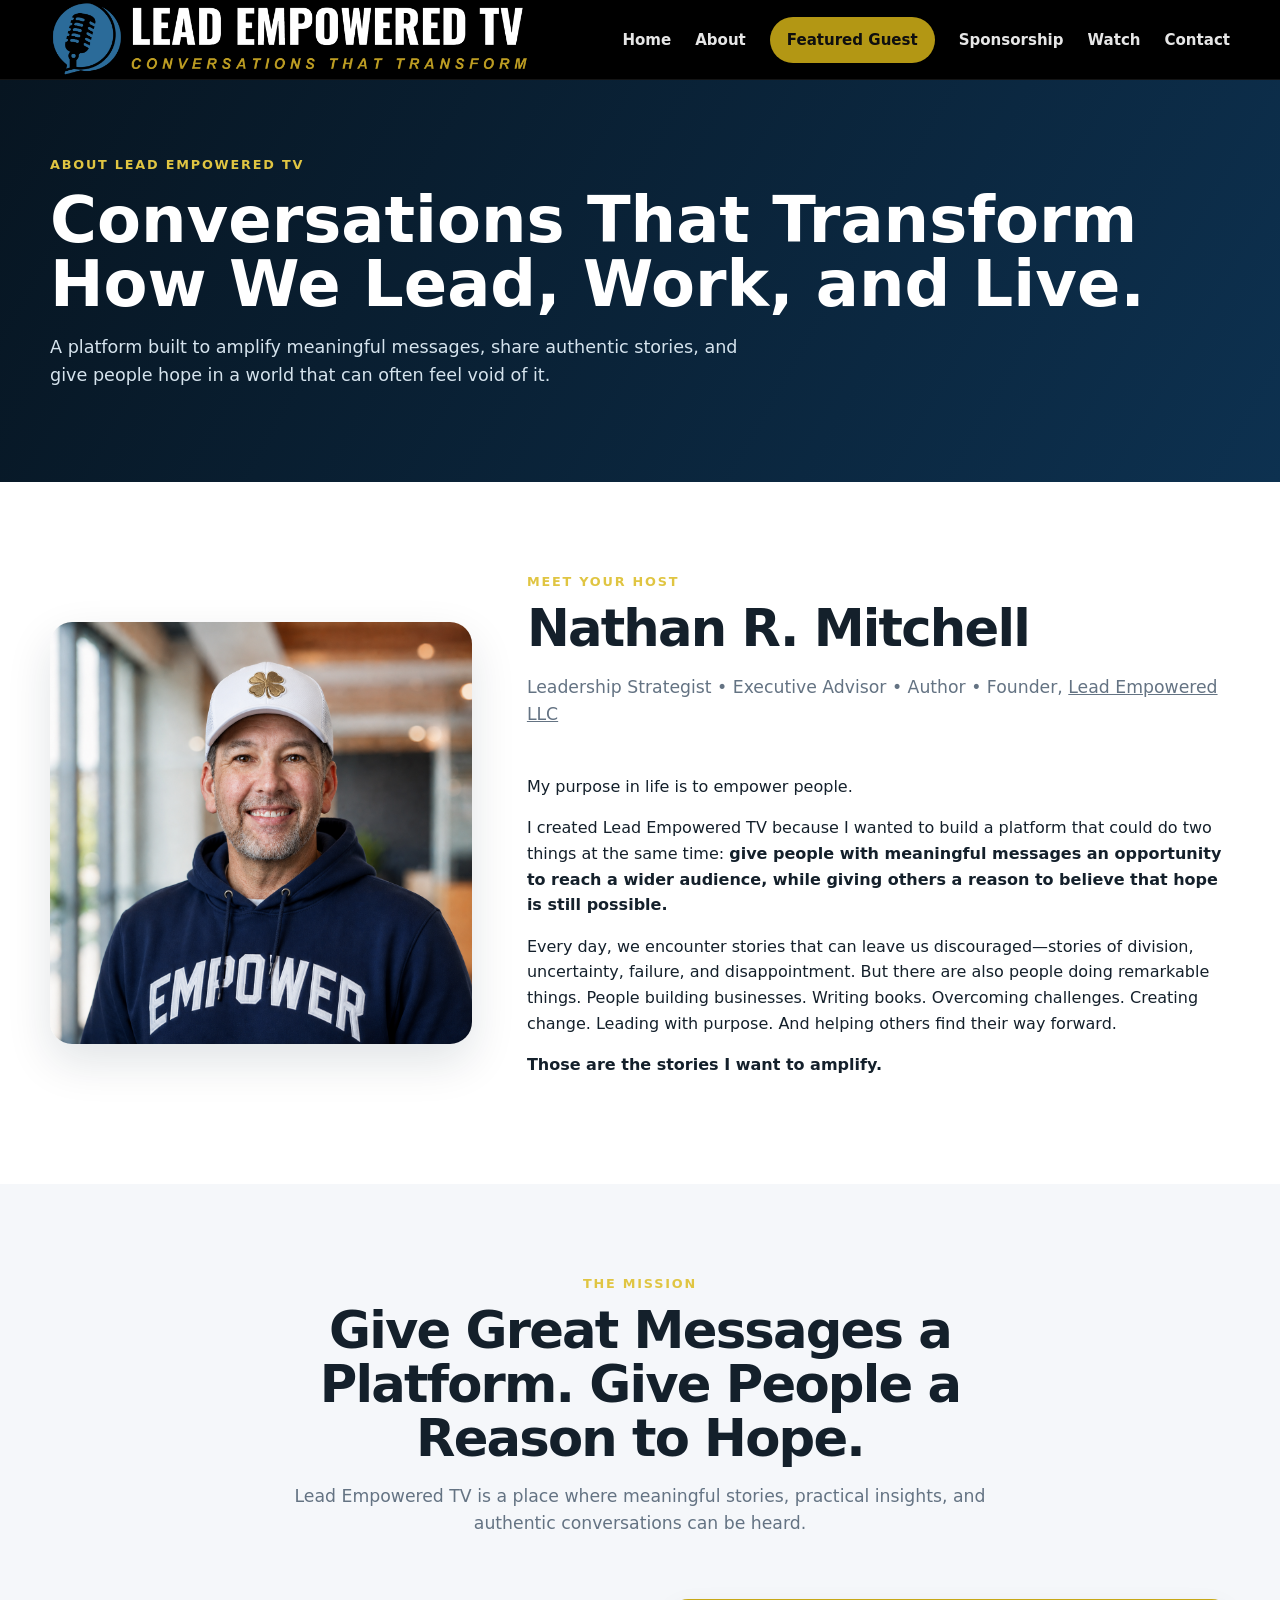
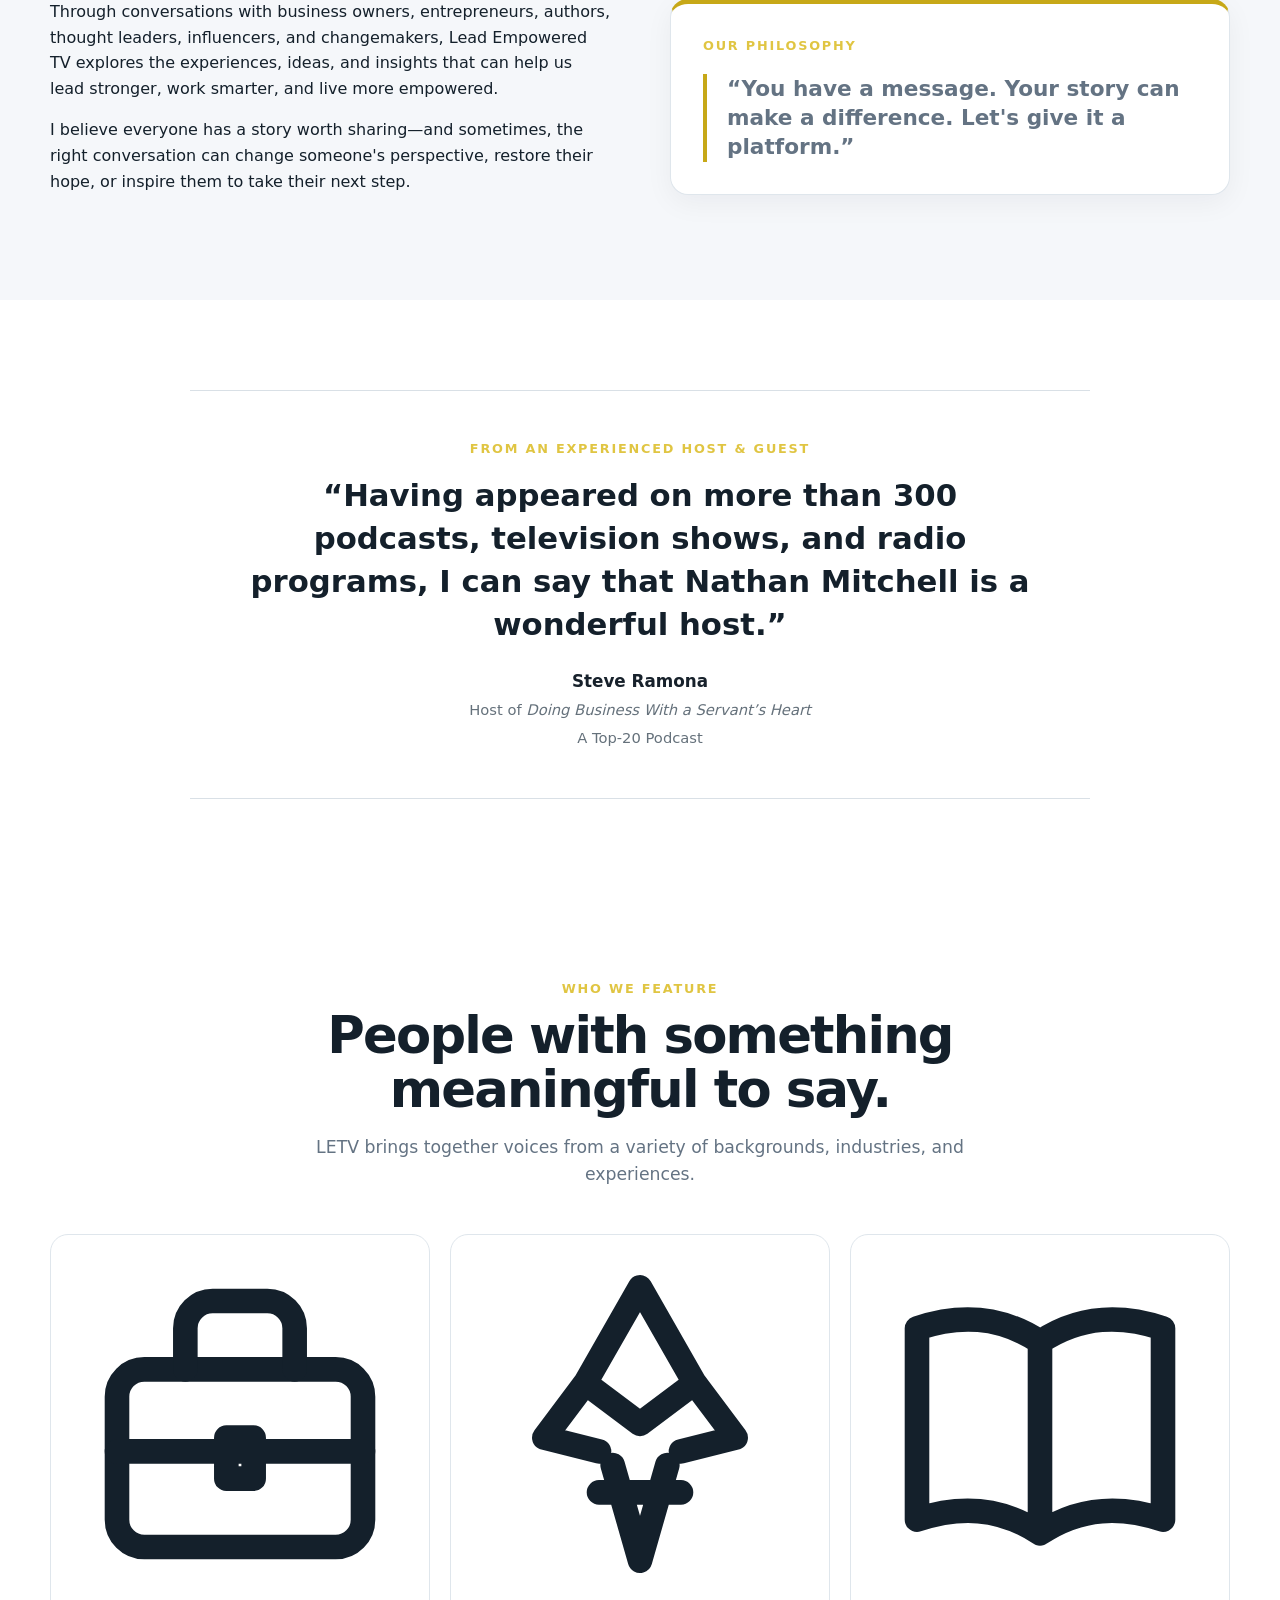
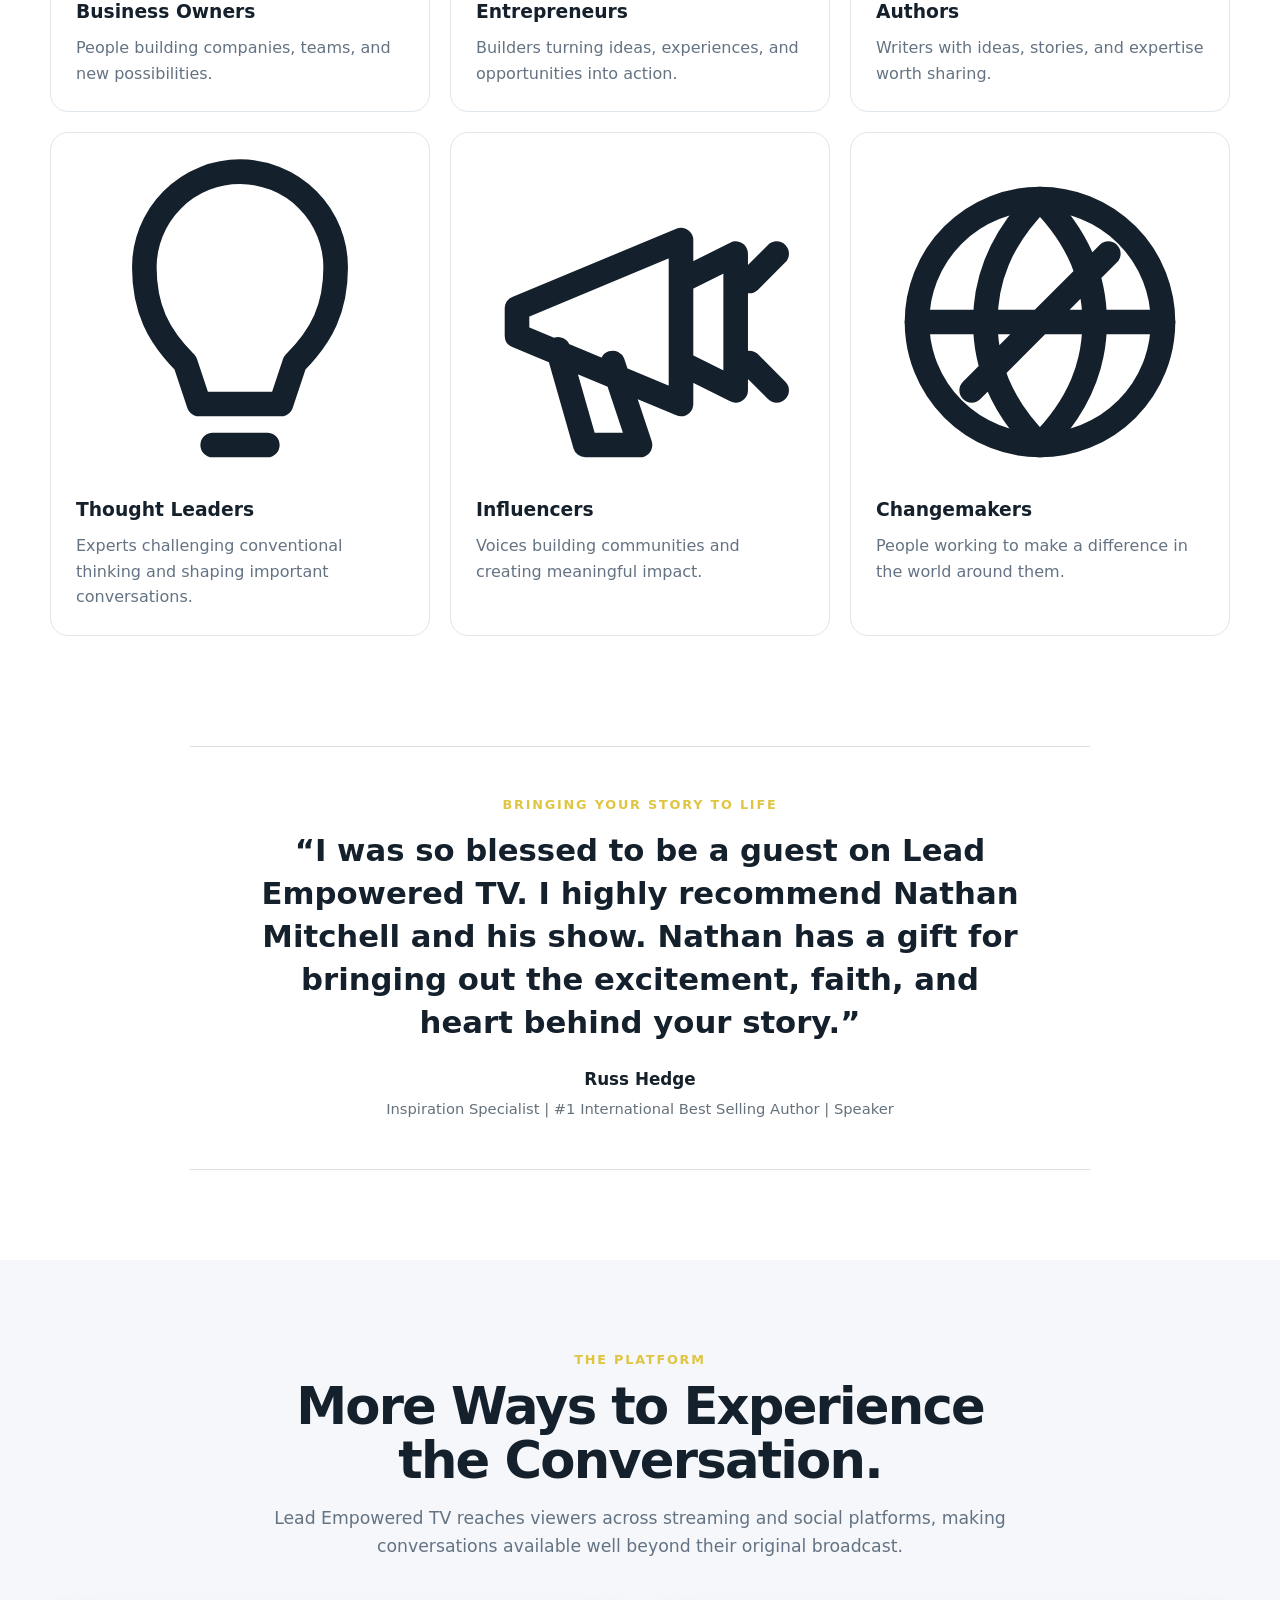
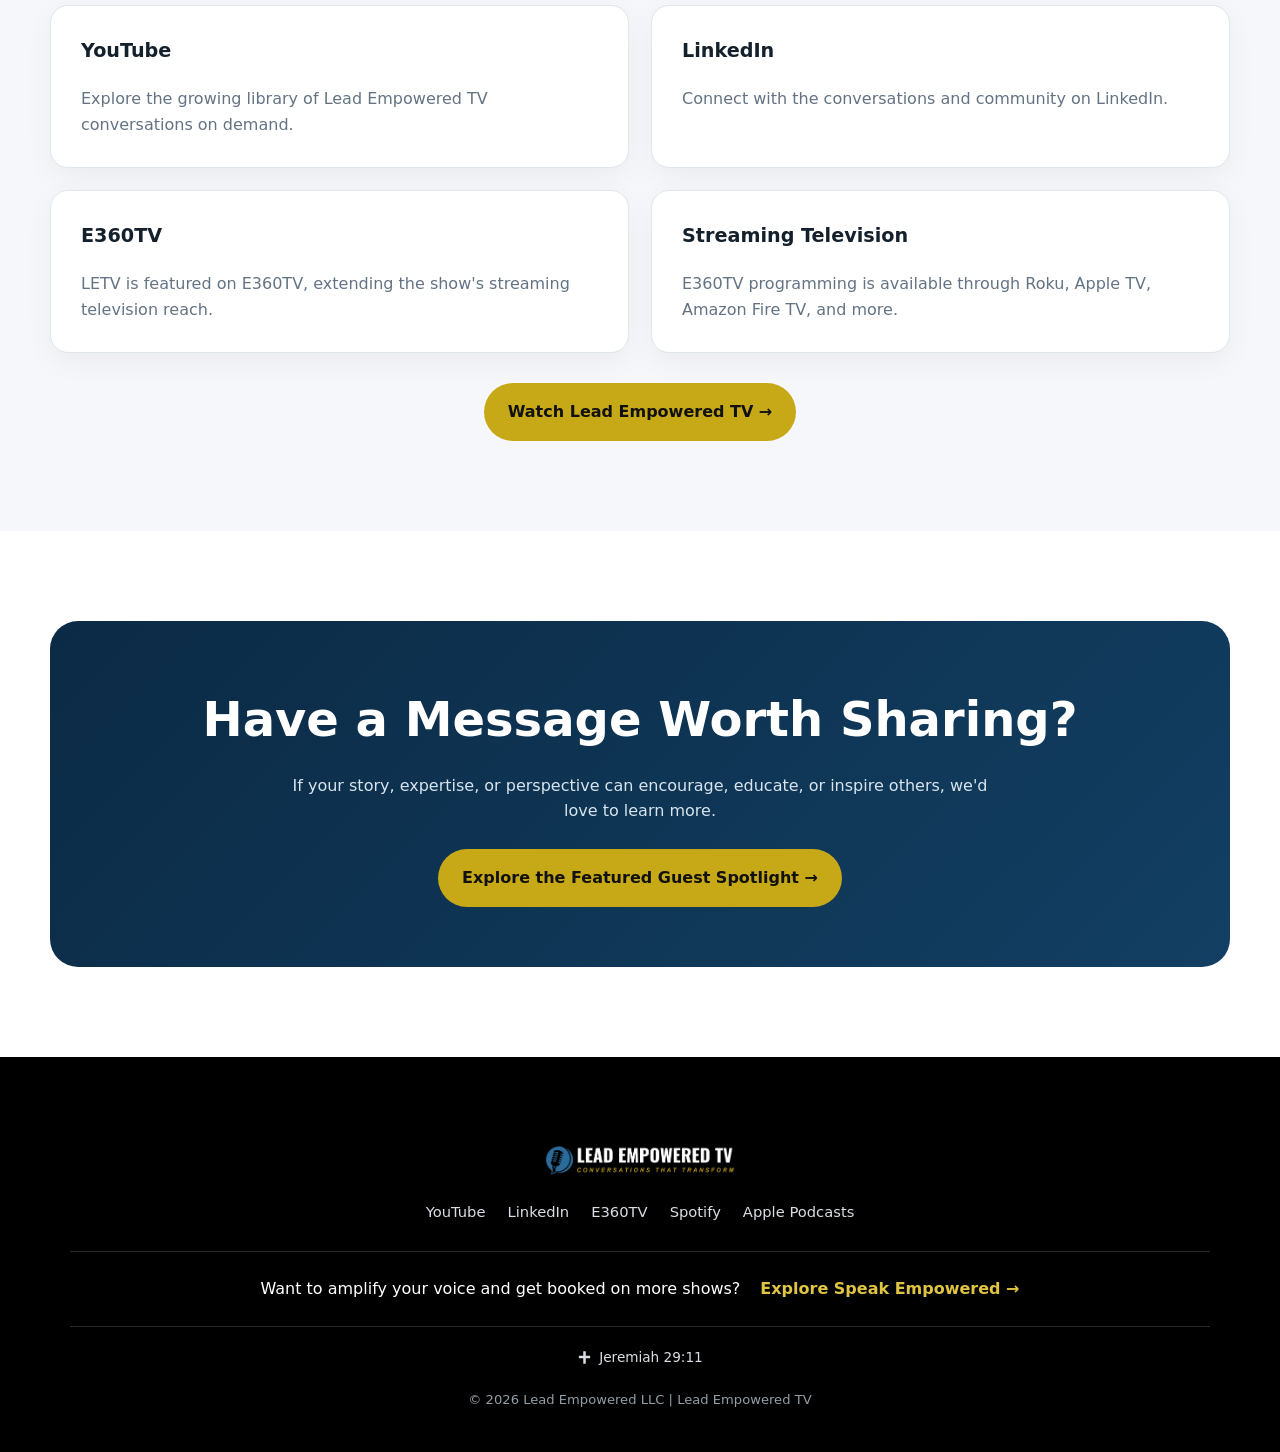
==== about.html @ e68d5baf "Add six distinct colored icons to About page guest categories" ====
<!doctype html><html lang="en"><head><meta charset="utf-8"><meta name="viewport" content="width=device-width, initial-scale=1"><meta name="description" content="Learn why Nathan R. Mitchell created Lead Empowered TV: a platform designed to amplify meaningful messages, share authentic stories and give people hope."><title>About the Show | Lead Empowered TV</title><link rel="stylesheet" href="styles.css"><meta name="theme-color" content="#000000"><link rel="icon" type="image/png" href="assets/letv-logo.png"></head><body><header class="site-header"><div class="container nav"><a class="brand" href="index.html"><img src="assets/letv-logo.png" alt="Lead Empowered TV"></a><button class="menu-btn" aria-label="Open navigation" aria-expanded="false">Menu</button><nav class="nav-links"><a href="index.html">Home</a><a href="about.html">About</a><a href="featured-guest.html" class="nav-cta">Featured Guest</a><a href="sponsorship.html">Sponsorship</a><a href="watch.html">Watch</a><a href="contact.html">Contact</a></nav></div></header><main><section class="page-hero"><div class="container"><div class="eyebrow">About Lead Empowered TV</div><h1>Conversations That Transform How We Lead, Work, and Live.</h1><p>A platform built to amplify meaningful messages, share authentic stories, and give people hope in a world that can often feel void of it.</p></div></section><section class="section"><div class="container host"><img src="assets/nathan-headshot.png" alt="Nathan R. Mitchell"><div><div class="eyebrow">Meet Your Host</div><div class="section-heading"><h2>Nathan R. Mitchell</h2><p>Leadership Strategist • Executive Advisor • Author • Founder, <a href="https://leadempoweredllc.com">Lead Empowered LLC</a></p></div><p>My purpose in life is to empower people.</p><p>I created Lead Empowered TV because I wanted to build a platform that could do two things at the same time: <strong>give people with meaningful messages an opportunity to reach a wider audience, while giving others a reason to believe that hope is still possible.</strong></p><p>Every day, we encounter stories that can leave us discouraged—stories of division, uncertainty, failure, and disappointment. But there are also people doing remarkable things. People building businesses. Writing books. Overcoming challenges. Creating change. Leading with purpose. And helping others find their way forward.</p><p><strong>Those are the stories I want to amplify.</strong></p></div></div></section><section class="section section-alt"><div class="container"><div class="section-heading center"><div class="eyebrow">The Mission</div><h2>Give Great Messages a Platform. Give People a Reason to Hope.</h2><p>Lead Empowered TV is a place where meaningful stories, practical insights, and authentic conversations can be heard.</p></div><div class="split"><div><p>Through conversations with business owners, entrepreneurs, authors, thought leaders, influencers, and changemakers, Lead Empowered TV explores the experiences, ideas, and insights that can help us lead stronger, work smarter, and live more empowered.</p><p>I believe everyone has a story worth sharing—and sometimes, the right conversation can change someone's perspective, restore their hope, or inspire them to take their next step.</p></div><div class="card" style="border-top:5px solid var(--gold);padding:32px"><div class="eyebrow">Our Philosophy</div><p class="quote" style="margin-top:18px">“You have a message. Your story can make a difference. Let's give it a platform.”</p></div></div></div></section><section class="section"><div class="container"><div class="endorsement"><div class="eyebrow">From an Experienced Host & Guest</div><blockquote>“Having appeared on more than 300 podcasts, television shows, and radio programs, I can say that Nathan Mitchell is a wonderful host.”</blockquote><div class="endorsement-attribution"><strong>Steve Ramona</strong><span>Host of <em>Doing Business With a Servant’s Heart</em></span><span>A Top-20 Podcast</span></div></div></div></section><section class="section"><div class="container"><div class="section-heading center"><div class="eyebrow">Who We Feature</div><h2>People with something meaningful to say.</h2><p>LETV brings together voices from a variety of backgrounds, industries, and experiences.</p></div><div class="guest-grid"><div class="guest-card guest-card--icon"><h3><span class="guest-type-icon guest-type-icon--business" aria-hidden="true"><svg viewBox="0 0 24 24" fill="none" stroke="currentColor" stroke-width="1.8" stroke-linecap="round" stroke-linejoin="round"><rect x="3" y="8" width="18" height="13" rx="2"/><path d="M8 8V5a2 2 0 0 1 2-2h4a2 2 0 0 1 2 2v3M3 14h18M11 13h2v3h-2z"/></svg></span>Business Owners</h3><p>People building companies, teams, and new possibilities.</p></div><div class="guest-card guest-card--icon"><h3><span class="guest-type-icon guest-type-icon--entrepreneurs" aria-hidden="true"><svg viewBox="0 0 24 24" fill="none" stroke="currentColor" stroke-width="1.8" stroke-linecap="round" stroke-linejoin="round"><path d="m12 2 4 7-4 3-4-3 4-7ZM8 9l-3 4 4 1m7-5 3 4-4 1M10 15l2 7 2-7M9 17h6"/></svg></span>Entrepreneurs</h3><p>Builders turning ideas, experiences, and opportunities into action.</p></div><div class="guest-card guest-card--icon"><h3><span class="guest-type-icon guest-type-icon--authors" aria-hidden="true"><svg viewBox="0 0 24 24" fill="none" stroke="currentColor" stroke-width="1.8" stroke-linecap="round" stroke-linejoin="round"><path d="M12 6c-3-2-6-2-9-1v14c3-1 6-1 9 1 3-2 6-2 9-1V5c-3-1-6-1-9 1ZM12 6v14"/></svg></span>Authors</h3><p>Writers with ideas, stories, and expertise worth sharing.</p></div><div class="guest-card guest-card--icon"><h3><span class="guest-type-icon guest-type-icon--thought" aria-hidden="true"><svg viewBox="0 0 24 24" fill="none" stroke="currentColor" stroke-width="1.8" stroke-linecap="round" stroke-linejoin="round"><path d="M9 18h6M10 21h4M8 15c-2-2-3-4-3-7a7 7 0 0 1 14 0c0 3-1 5-3 7l-1 3H9l-1-3Z"/></svg></span>Thought Leaders</h3><p>Experts challenging conventional thinking and shaping important conversations.</p></div><div class="guest-card guest-card--icon"><h3><span class="guest-type-icon guest-type-icon--influencers" aria-hidden="true"><svg viewBox="0 0 24 24" fill="none" stroke="currentColor" stroke-width="1.8" stroke-linecap="round" stroke-linejoin="round"><path d="m3 11 12-5v12L3 13v-2ZM15 9l4-2v10l-4-2M6 14l2 7h4l-2-6M20 9l2-2M20 15l2 2"/></svg></span>Influencers</h3><p>Voices building communities and creating meaningful impact.</p></div><div class="guest-card guest-card--icon"><h3><span class="guest-type-icon guest-type-icon--changemakers" aria-hidden="true"><svg viewBox="0 0 24 24" fill="none" stroke="currentColor" stroke-width="1.8" stroke-linecap="round" stroke-linejoin="round"><circle cx="12" cy="12" r="9"/><path d="M3 12h18M12 3c-3 3-4 6-4 9s1 6 4 9c3-3 4-6 4-9s-1-6-4-9ZM7 17l10-10"/></svg></span>Changemakers</h3><p>People working to make a difference in the world around them.</p></div></div></div></section><section class="section endorsement-section"><div class="container"><div class="endorsement"><div class="eyebrow">Bringing Your Story to Life</div><blockquote>“I was so blessed to be a guest on Lead Empowered TV. I highly recommend Nathan Mitchell and his show. Nathan has a gift for bringing out the excitement, faith, and heart behind your story.”</blockquote><div class="endorsement-attribution"><strong>Russ Hedge</strong><span>Inspiration Specialist | #1 International Best Selling Author | Speaker</span></div></div></div></section><section class="section section-alt"><div class="container"><div class="section-heading center"><div class="eyebrow">The Platform</div><h2>More Ways to Experience the Conversation.</h2><p>Lead Empowered TV reaches viewers across streaming and social platforms, making conversations available well beyond their original broadcast.</p></div><div class="cards"><div class="card"><h3>YouTube</h3><p>Explore the growing library of Lead Empowered TV conversations on demand.</p></div><div class="card"><h3>LinkedIn</h3><p>Connect with the conversations and community on LinkedIn.</p></div><div class="card"><h3>E360TV</h3><p>LETV is featured on E360TV, extending the show's streaming television reach.</p></div><div class="card"><h3>Streaming Television</h3><p>E360TV programming is available through Roku, Apple TV, Amazon Fire TV, and more.</p></div></div><div style="text-align:center;margin-top:30px"><a class="btn btn-primary" href="watch.html">Watch Lead Empowered TV →</a></div></div></section><section class="section"><div class="container cta"><h2>Have a Message Worth Sharing?</h2><p>If your story, expertise, or perspective can encourage, educate, or inspire others, we'd love to learn more.</p><a class="btn btn-primary" href="featured-guest.html">Explore the Featured Guest Spotlight →</a></div></section></main><footer class="site-footer"><div class="container footer-simple"><div class="footer-simple-brand"><img src="assets/letv-logo.png" alt="Lead Empowered TV"></div><div class="footer-simple-follow"><a href="https://www.youtube.com/@LeadEmpoweredTV" target="_blank" rel="noopener">YouTube</a><a href="https://www.linkedin.com/in/nathanrmitchell/" target="_blank" rel="noopener">LinkedIn</a><a href="https://e360tv.com/tvshow-details/lead-empowered-tv" target="_blank" rel="noopener">E360TV</a><a href="https://open.spotify.com/show/033vvE1kZhwnEYryCUpQne" target="_blank" rel="noopener">Spotify</a><a href="https://podcasts.apple.com/us/podcast/lead-empowered-tv-conversations-that-transform-how-we-lead-work-and-live/id1896902342" target="_blank" rel="noopener">Apple Podcasts</a></div><div class="footer-simple-speak"><span>Want to amplify your voice and get booked on more shows?</span><a href="https://speakempowered.com" target="_blank" rel="noopener">Explore Speak Empowered →</a></div><div class="footer-simple-faith"><span class="footer-faith"><svg viewBox="0 0 24 24" width="15" height="15" aria-hidden="true" focusable="false" fill="currentColor"><path d="M10 2h4v7h7v4h-7v9h-4v-9H3V9h7z"/></svg><span>Jeremiah 29:11</span></span></div><div class="footer-simple-bottom">© 2026 Lead Empowered LLC | Lead Empowered TV</div></div></footer><script src="script.js"></script></body></html>
---- styles.css ----
:root{
  --blue:#2878B5;
  --blue-dark:#0a2540;
  --gold:#c7a817;
  --gold-light:#e0c542;
  --white:#ffffff;
  --offwhite:#f5f7fa;
  --ink:#14202b;
  --muted:#647383;
  --line:#dfe6ec;
  --shadow:0 18px 45px rgba(8,29,49,.12);
  --radius:18px;
  --max:1180px;
}
*{box-sizing:border-box}
html{scroll-behavior:smooth}
body{margin:0;font-family:Inter,ui-sans-serif,system-ui,-apple-system,BlinkMacSystemFont,"Segoe UI",sans-serif;color:var(--ink);line-height:1.6;background:#fff}
a{color:inherit}
img{max-width:100%;display:block}
.container{width:min(var(--max),calc(100% - 40px));margin:auto}
.site-header{position:sticky;top:0;z-index:50;background:#000;backdrop-filter:blur(12px);border-bottom:1px solid rgba(255,255,255,.08)}
.nav{min-height:78px;display:flex;align-items:center;justify-content:space-between;gap:24px}
.brand img{width:480px;height:auto}
.nav-links{display:flex;align-items:center;gap:24px;color:#fff;font-size:.94rem;font-weight:700}
.nav-links a{text-decoration:none;opacity:.9}
.nav-links a:hover{color:var(--gold-light)}
.nav-cta{background:var(--gold);color:#111!important;padding:11px 17px;border-radius:999px}
.menu-btn{display:none;background:none;border:1px solid rgba(255,255,255,.3);color:#fff;padding:8px 10px;border-radius:8px}
.hero{background:radial-gradient(circle at 75% 20%,rgba(40,120,181,.38),transparent 36%),linear-gradient(120deg,#071521 0%,#0b2a45 55%,#081521 100%);color:#fff;padding:48px 0 80px;overflow:hidden}
.hero-grid{display:grid;grid-template-columns:1.05fr .95fr;align-items:center;gap:55px}
.eyebrow{color:var(--gold-light);font-weight:800;letter-spacing:.14em;text-transform:uppercase;font-size:.8rem}
.hero h1{font-size:clamp(2.6rem,5vw,5rem);line-height:.98;margin:16px 0 22px;letter-spacing:-.045em}
.hero h1 span{color:var(--gold-light)}
.hero p{font-size:1.16rem;color:#d9e5ef;max-width:690px}
.hero-actions{display:flex;gap:14px;flex-wrap:wrap;margin-top:30px}
.btn{display:inline-flex;align-items:center;justify-content:center;text-decoration:none;border-radius:999px;padding:14px 22px;font-weight:800;border:2px solid transparent;transition:.2s}
.btn-primary{background:var(--gold);color:#111}
.btn-primary:hover{transform:translateY(-2px);background:var(--gold-light)}
.btn-outline{border-color:rgba(255,255,255,.55);color:#fff}
.btn-outline:hover{background:#fff;color:var(--blue-dark)}
.hero-image{position:relative}
.hero-image img{border-radius:24px;box-shadow:0 28px 70px rgba(0,0,0,.4);aspect-ratio:1.15/1;object-fit:cover}
.hero-badge{position:absolute;bottom:20px;left:-20px;background:#fff;color:var(--ink);padding:14px 18px;border-radius:14px;box-shadow:var(--shadow);font-weight:800}
.section{padding:90px 0}
.section-alt{background:var(--offwhite)}
.section-dark{background:var(--blue-dark);color:#fff}
.section-heading{max-width:760px;margin-bottom:45px}
.section-heading.center{text-align:center;margin-left:auto;margin-right:auto}
.section-heading h2{font-size:clamp(2rem,4vw,3.3rem);line-height:1.05;letter-spacing:-.035em;margin:10px 0 16px}
.section-heading p{color:var(--muted);font-size:1.08rem}
.section-dark .section-heading p{color:#cbd9e5}
.split{display:grid;grid-template-columns:1fr 1fr;gap:60px;align-items:center}
.studio-img{border-radius:22px;box-shadow:var(--shadow)}
.check-list{list-style:none;padding:0;margin:25px 0}
.check-list li{margin:14px 0;padding-left:30px;position:relative}
.check-list li:before{content:"✓";position:absolute;left:0;color:var(--gold);font-weight:900}
.stats{display:grid;grid-template-columns:repeat(4,1fr);gap:18px}
.stat{padding:28px 18px;background:#fff;border:1px solid var(--line);border-radius:var(--radius);text-align:center;box-shadow:0 8px 25px rgba(8,29,49,.05)}
.stat strong{display:block;color:var(--blue);font-size:2rem;line-height:1;margin-bottom:9px}
.stat span{font-size:.9rem;font-weight:700;color:var(--muted)}
.cards{display:grid;grid-template-columns:repeat(2,1fr);gap:22px}
.card{background:#fff;border:1px solid var(--line);border-radius:var(--radius);padding:30px;box-shadow:0 8px 28px rgba(8,29,49,.05)}
.card h3{margin-top:0;font-size:1.2rem}
.card p{color:var(--muted);margin-bottom:0}
.guest-grid{display:grid;grid-template-columns:repeat(3,1fr);gap:20px}
.guest-card{padding:25px;border:1px solid var(--line);border-radius:var(--radius);background:#fff}
.guest-card h3{margin:0 0 8px}
.guest-card p{margin:0;color:var(--muted)}
.host{display:grid;grid-template-columns:.75fr 1.25fr;gap:55px;align-items:center}
.host img{border-radius:22px;box-shadow:var(--shadow)}
.quote{font-size:1.35rem;font-weight:750;line-height:1.35;border-left:4px solid var(--gold);padding-left:20px}
.cta{background:linear-gradient(135deg,#0b2a45,#123f63);color:#fff;text-align:center;border-radius:28px;padding:60px 35px}
.cta h2{font-size:clamp(2rem,4vw,3rem);margin:0 0 15px}
.cta p{max-width:700px;margin:0 auto 25px;color:#d8e4ee}
.page-hero{background:linear-gradient(120deg,#071521,#0d3150);color:#fff;padding:75px 0}
.page-hero h1{font-size:clamp(2.5rem,5vw,4.3rem);line-height:1;margin:12px 0}
.page-hero p{max-width:720px;color:#d5e3ed;font-size:1.1rem}
.form-wrap{max-width:760px;margin:auto;background:#fff;border:1px solid var(--line);border-radius:22px;padding:35px;box-shadow:var(--shadow)}
.form-grid{display:grid;grid-template-columns:1fr 1fr;gap:18px}
.form-group{display:flex;flex-direction:column;gap:7px;margin-bottom:18px}
.form-group.full{grid-column:1/-1}
label{font-weight:750}
input,textarea,select{font:inherit;border:1px solid #cbd5de;border-radius:10px;padding:12px 13px;background:#fff}
textarea{min-height:150px;resize:vertical}
.small{font-size:.86rem;color:var(--muted)}
.site-footer{background:#000;color:#fff;padding:46px 0 22px}padding:50px 0 25px}
.footer-grid{display:grid;grid-template-columns:1.2fr .8fr .8fr;gap:40px}
.footer-brand img{width:260px;margin-bottom:18px}
.footer h3{color:#fff;font-size:1rem}
.footer a{text-decoration:none;color:#fff}
.footer a:hover{color:var(--gold-light)}
.footer-bottom{border-top:1px solid rgba(255,255,255,.1);margin-top:35px;padding-top:20px;font-size:.85rem;display:flex;justify-content:space-between;gap:20px}
@media(max-width:900px){
  .nav-links{display:none;position:absolute;top:78px;left:0;right:0;background:#000;padding:20px;flex-direction:column;align-items:stretch}
  .nav-links.open{display:flex}
  .menu-btn{display:block}
  .hero-grid,.split,.host{grid-template-columns:1fr}
  .hero{padding-top:65px}
  .hero-image{order:-1}
  .hero-badge{left:15px}
  .stats{grid-template-columns:repeat(2,1fr)}
  .guest-grid,.cards{grid-template-columns:1fr}
  .footer-grid{grid-template-columns:1fr}
}
@media(max-width:560px){
  .container{width:min(var(--max),calc(100% - 28px))}
  .nav{min-height:68px}
  .brand img{width:190px}
  .nav-links{top:68px}
  .hero{padding:48px 0 55px}
  .hero h1{font-size:2.65rem}
  .section{padding:65px 0}
  .stats{grid-template-columns:1fr}
  .form-grid{grid-template-columns:1fr}
  .form-group.full{grid-column:auto}
  .footer-bottom{flex-direction:column}
}

/* Contact page polish */
.contact-grid{display:grid;grid-template-columns:1fr 1.05fr;gap:64px;align-items:start}
.contact-copy h2{margin:.15rem 0 1rem}
.contact-callout{margin-top:34px;padding:28px 0;border-top:1px solid #d9e0e6;border-bottom:1px solid #d9e0e6}
.contact-callout h3{margin:.25rem 0 .7rem}
.contact-note{margin-top:28px}
.contact-note a{color:var(--navy);font-weight:700}
.contact-form{padding:4px 0}
.contact-form form{display:flex;flex-direction:column;gap:18px}
.contact-form label{display:block;font-weight:700;margin-bottom:7px}
.contact-form input,.contact-form select,.contact-form textarea{width:100%;padding:13px 14px;border:1px solid #cbd5dc;border-radius:4px;background:#fff;font:inherit;box-sizing:border-box}
.contact-form input:focus,.contact-form select:focus,.contact-form textarea:focus{outline:2px solid rgba(197,153,58,.35);border-color:var(--gold)}
@media(max-width:800px){.contact-grid{grid-template-columns:1fr;gap:42px}}

/* Footer polish */
.footer{display:grid;grid-template-columns:1.4fr 1fr 1.4fr;gap:48px;align-items:start}
.footer-brand img{max-width:190px;margin-bottom:14px}
.footer-brand p{max-width:390px;margin:0;color:#cfd6dc}
.footer-links h3,.footer-voice h3{color:#fff;font-size:1rem;margin:0 0 12px}
.footer-links{display:flex;flex-direction:column;gap:7px}
.footer-links a:hover,.footer-voice a:hover{color:var(--gold-light)}
.footer-voice p{color:#cfd6dc;margin:0 0 12px;max-width:360px}
.footer-bottom{margin-top:30px;padding-top:18px;border-top:1px solid rgba(255,255,255,.18);font-size:.88rem;color:#aeb8c0}
@media(max-width:800px){.footer{grid-template-columns:1fr;gap:28px}}

/* Final responsive/accessibility polish */
.menu-btn{border:1px solid rgba(255,255,255,.28);background:transparent;color:#fff;border-radius:4px;padding:9px 14px;font:inherit;font-weight:700;cursor:pointer}
.menu-btn:hover{border-color:var(--gold);color:var(--gold-light)}
.site-footer a:focus-visible,.site-header a:focus-visible,.menu-btn:focus-visible,.btn:focus-visible,input:focus-visible,select:focus-visible,textarea:focus-visible{outline:3px solid rgba(224,197,66,.7);outline-offset:3px}
@media(max-width:800px){.footer{padding-bottom:4px}}

/* Streaming media landscape section */
.streaming-section{position:relative;overflow:hidden}
.media-compare{display:grid;grid-template-columns:1fr 1fr;gap:70px;margin:42px auto 34px;max-width:980px}
.media-year-label{font-size:1.05rem;font-weight:800;letter-spacing:.04em;text-transform:uppercase;color:var(--gold-light);margin-bottom:18px}
.media-bars{display:flex;flex-direction:column;gap:15px}
.media-row{display:grid;grid-template-columns:130px 58px 1fr;align-items:center;gap:12px;color:#fff;font-size:.95rem}
.media-row strong{text-align:right}
.media-row i{display:block;height:8px;border-radius:999px;background:var(--gold)}
.streaming-takeaway{max-width:860px;margin:42px auto 0;padding:28px 32px;border:1px solid rgba(255,255,255,.18);border-radius:14px;text-align:center}
.streaming-takeaway h3{margin:0 0 8px;color:#fff;font-size:1.3rem}
.streaming-takeaway p{margin:0;color:#d6dee5}
.source-note{max-width:860px;margin:22px auto 0;text-align:center;color:#aeb8c0}
@media(max-width:800px){
  .media-compare{grid-template-columns:1fr;gap:38px}
}
@media(max-width:560px){
  .media-row{grid-template-columns:105px 52px 1fr;gap:8px;font-size:.88rem}
  .streaming-takeaway{padding:24px 20px}
}

/* Sponsorship form polish */
.sponsor-form{max-width:920px;margin:38px auto 0;background:#fff;border:1px solid #dfe5e9;border-radius:10px;padding:42px 46px;box-shadow:0 12px 35px rgba(0,0,0,.06)}
.sponsor-form form{display:flex;flex-direction:column;gap:20px}
.sponsor-form .form-row{display:grid;grid-template-columns:1fr 1fr;gap:22px}
.sponsor-form .form-field{display:flex;flex-direction:column}
.sponsor-form label{display:block;font-weight:700;margin-bottom:8px;color:#17212b}
.sponsor-form input,.sponsor-form textarea{width:100%;box-sizing:border-box;padding:13px 14px;border:1px solid #cbd4db;border-radius:5px;background:#fff;color:#17212b;font:inherit;transition:border-color .15s,box-shadow .15s}
.sponsor-form input{height:48px}
.sponsor-form textarea{resize:vertical;min-height:120px}
.sponsor-form input::placeholder,.sponsor-form textarea::placeholder{color:#9aa5ad}
.sponsor-form input:focus,.sponsor-form textarea:focus{outline:none;border-color:var(--gold);box-shadow:0 0 0 3px rgba(197,153,58,.14)}
.form-section-label{font-size:.82rem;font-weight:800;letter-spacing:.08em;text-transform:uppercase;color:var(--navy);padding-bottom:9px;border-bottom:1px solid #e1e6ea;margin-top:2px}
.form-section-label-goals{margin-top:12px}
.sponsor-submit{align-self:flex-start;margin-top:4px}
@media(max-width:700px){
  .sponsor-form{padding:28px 22px}
  .sponsor-form .form-row{grid-template-columns:1fr;gap:20px}
  .sponsor-submit{width:100%}
}

.footer-social a{transition:color .15s}
.footer-social a:hover{color:var(--gold-light)}
@media(max-width:1000px){
  .footer{grid-template-columns:1fr 1fr}
}

/* Clean media-style footer */
.footer-clean{text-align:center;padding:48px 0 22px}
.footer-clean-brand img{width:190px;height:auto;margin:0 auto 12px}
.footer-clean-brand p{margin:0 auto;color:#cfd6dc}
.footer-clean-nav{display:flex;justify-content:center;flex-wrap:wrap;gap:8px 26px;margin:28px 0 20px}
.footer-clean-nav a,.footer-clean-follow a,.footer-clean-bottom a{color:#fff;text-decoration:none}
.footer-clean-nav a:hover,.footer-clean-follow a:hover,.footer-clean-bottom a:hover{color:var(--gold-light)}
.footer-clean-follow{display:flex;justify-content:center;align-items:center;flex-wrap:wrap;gap:8px 18px;color:#cfd6dc;font-size:.95rem}
.footer-clean-follow span{font-weight:700;color:#fff}
.footer-clean-bottom{display:flex;justify-content:space-between;gap:20px;margin-top:30px;padding-top:18px;border-top:1px solid rgba(255,255,255,.18);font-size:.85rem;color:#aeb8c0}
@media(max-width:700px){
  .footer-clean{padding:38px 20px 20px}
  .footer-clean-nav{gap:10px 18px}
  .footer-clean-bottom{flex-direction:column;align-items:center}
}

/* Simplified footer */
.footer-simple{text-align:center;padding:42px 20px 20px}
.footer-simple-brand img{width:190px;height:auto;margin:0 auto 24px}
.footer-simple-follow{display:flex;justify-content:center;align-items:center;flex-wrap:wrap;gap:8px 22px;margin-bottom:28px}
.footer-simple-follow a{color:#d8dee3;text-decoration:none;font-size:.92rem}
.footer-simple-follow a:hover{color:var(--gold-light)}
.footer-simple-speak{padding:24px 0;border-top:1px solid rgba(255,255,255,.16);border-bottom:1px solid rgba(255,255,255,.16);display:flex;justify-content:center;align-items:center;flex-wrap:wrap;gap:10px 20px}
.footer-simple-speak span{color:#fff;font-size:1rem}
.footer-simple-speak a{color:var(--gold-light);font-weight:800;text-decoration:none;font-size:1rem}
.footer-simple-speak a:hover{color:#fff}
.footer-simple-bottom{padding-top:20px;color:#929da6;font-size:.82rem}
@media(max-width:600px){
  .footer-simple{padding:36px 18px 18px}
  .footer-simple-brand img{width:175px}
  .footer-simple-follow{gap:10px 16px}
  .footer-simple-speak{flex-direction:column}
  .footer-simple-speak span{max-width:340px}
}

/* About page endorsement */
.endorsement-section{padding-top:20px}
.endorsement{max-width:900px;margin:0 auto;text-align:center;padding:48px 56px;border-top:1px solid #d9e0e6;border-bottom:1px solid #d9e0e6}
.endorsement blockquote{margin:14px auto 22px;font-size:clamp(1.45rem,2.4vw,2rem);line-height:1.4;font-weight:700;color:var(--navy);max-width:780px}
.endorsement-attribution{display:flex;flex-direction:column;gap:4px;color:#65717b}
.endorsement-attribution strong{font-size:1.05rem;color:#17212b}
.endorsement-attribution span{font-size:.92rem}
@media(max-width:600px){.endorsement{padding:36px 22px}.endorsement blockquote{font-size:1.3rem}}

/* Homepage hero platform reach */
.hero-visual{min-width:0}
.hero-platforms{margin:24px auto 0;text-align:center;width:90%}
.hero-platforms img{width:100%;height:auto;object-fit:contain;margin:0 auto;box-shadow:none;border-radius:0;aspect-ratio:auto}
.hero-platforms p{margin:10px 0 0;max-width:none;font-size:.82rem;font-weight:750;letter-spacing:.06em;text-transform:uppercase;color:#b9cad8}
@media(max-width:900px){.hero-platforms{width:min(90%,620px);margin-top:22px}.hero-visual{order:-1}}
@media(max-width:560px){.hero-platforms{width:100%;margin-top:18px}.hero-platforms p{font-size:.72rem;letter-spacing:.04em}}

/* Watch page platform banner */
.watch-platforms{max-width:1000px;margin:52px auto 18px;padding:0 12px}
.watch-platforms img{width:100%;height:auto;display:block;object-fit:contain}
@media(max-width:600px){.watch-platforms{margin:40px auto 12px;padding:0}}

/* Wider Lauren Fine testimonial */
.lauren-testimonial .endorsement{max-width:1160px;padding-left:42px;padding-right:42px}
.lauren-testimonial .endorsement blockquote{max-width:1080px;font-size:clamp(1.15rem,1.55vw,1.5rem);line-height:1.5}
@media(max-width:600px){.lauren-testimonial .endorsement{padding-left:22px;padding-right:22px}.lauren-testimonial .endorsement blockquote{font-size:1.12rem}}

/* Lauren Fine testimonial portrait */
.lauren-testimonial .endorsement{display:grid;grid-template-columns:160px minmax(0,1fr);gap:42px;align-items:center;text-align:left}
.lauren-testimonial .lauren-photo{width:160px;height:160px;border-radius:50%;object-fit:cover;object-position:center 30%;display:block;box-shadow:0 8px 24px rgba(0,0,0,.14)}
.lauren-testimonial .lauren-quote blockquote{margin-left:0;margin-right:0}
.lauren-testimonial .endorsement-attribution{align-items:flex-start}
@media(max-width:760px){.lauren-testimonial .endorsement{display:flex;flex-direction:column;gap:24px;text-align:center}.lauren-testimonial .lauren-photo{width:140px;height:140px}.lauren-testimonial .lauren-quote blockquote{margin-left:auto;margin-right:auto}.lauren-testimonial .endorsement-attribution{align-items:center}}

/* Homepage hero photographic background */
.hero{background-image:linear-gradient(90deg,rgba(4,16,30,.80) 0%,rgba(5,20,36,.71) 43%,rgba(5,18,32,.60) 100%),url("assets/hero-podcast-mic.png.png");background-size:cover;background-position:center center;background-repeat:no-repeat}
@media(max-width:900px){.hero{background-image:linear-gradient(90deg,rgba(4,16,30,.82),rgba(5,20,36,.69)),url("assets/hero-podcast-mic.png.png");background-position:62% center}}
@media(max-width:560px){.hero{background-image:linear-gradient(rgba(4,16,30,.85),rgba(4,16,30,.78)),url("assets/hero-podcast-mic.png.png");background-position:66% center}}

/* Homepage scrolling message ticker */
.home-ticker{background:#2b6b99;color:#fff;overflow:hidden;padding:20px 0;white-space:nowrap}
.home-ticker-track{display:flex;width:max-content;animation:home-ticker-scroll 38s linear infinite}
.home-ticker-set{display:flex;flex:none;align-items:center;gap:32px;padding-right:32px;font-size:1.02rem;font-weight:800;letter-spacing:.09em}
.home-ticker .ticker-star{color:#f0cf55;font-size:1.2rem}
@keyframes home-ticker-scroll{to{transform:translateX(-50%)}}
@media(max-width:600px){.home-ticker{padding:16px 0}.home-ticker-set{gap:22px;padding-right:22px;font-size:.86rem;letter-spacing:.06em}}
@media(prefers-reduced-motion:reduce){.home-ticker-track{animation:none}.home-ticker{overflow-x:auto}}

/* Gold four-leaf clover separators */
.home-ticker .ticker-clover{width:21px;height:21px;flex:0 0 21px;color:#f0cf55;display:block}

/* Icon-led scrolling ticker */
.home-ticker .ticker-item{display:inline-flex;align-items:center;gap:12px;flex:none}
.home-ticker .ticker-icon{width:23px;height:23px;flex:none;color:#f0cf55}
@media(max-width:600px){.home-ticker .ticker-icon{width:20px;height:20px}.home-ticker .ticker-item{gap:9px}}

/* Audience reach recognition badge */
.reach-badge{max-width:360px;margin:34px auto 0;text-align:center}
.reach-badge img{width:100%;height:auto;display:block;object-fit:contain}
.reach-badge .small{font-size:.6rem;line-height:1.45;margin:10px auto 0;max-width:340px}
@media(max-width:600px){.reach-badge{max-width:280px;margin-top:26px}}

/* Reach intro badge and heading layout */
.reach-intro{display:grid;grid-template-columns:minmax(230px,340px) minmax(0,1fr);align-items:center;gap:56px;max-width:1040px;margin:0 auto 44px}
.reach-intro .reach-badge{margin:0 auto;width:80%}
.reach-intro .section-heading{margin:0;max-width:650px}
@media(max-width:760px){.reach-intro{grid-template-columns:1fr;gap:24px;text-align:center}.reach-intro .reach-badge{max-width:280px}.reach-intro .section-heading{margin:0 auto}}

/* Watch page badge: 20% larger than homepage badge */
.watch-intro .reach-badge{width:96%}
@media(max-width:760px){.watch-intro .reach-badge{max-width:336px}}

/* Align Watch CTA with intro copy */
.watch-intro-cta{margin-top:24px;text-align:left}
@media(max-width:760px){.watch-intro-cta{text-align:center}}

/* Platform logo artwork beneath homepage reach metrics */
.reach-platform-logos{max-width:760px;margin:26px auto 0;text-align:center}
.reach-platform-logos img{display:block;width:100%;height:auto;object-fit:contain}
@media(max-width:600px){.reach-platform-logos{margin-top:20px}}

/* Premium sponsorship offer feature */
.sponsor-offer-section{padding:42px 0 18px;background:#f7f8fa}
.sponsor-offer-card{position:relative;overflow:hidden;max-width:1050px;margin:0 auto;padding:56px 38px 60px;text-align:center;color:#fff;background:linear-gradient(135deg,#101c2c 0%,#162a43 60%,#101c2c 100%);border:1px solid #c9a34a;border-radius:16px;box-shadow:0 16px 36px rgba(12,25,44,.14)}
.sponsor-offer-card:before,.sponsor-offer-card:after{content:"";position:absolute;left:38px;right:38px;height:1px;background:linear-gradient(90deg,transparent,#c9a34a,transparent)}
.sponsor-offer-card:before{top:20px}.sponsor-offer-card:after{bottom:20px}
.sponsor-offer-eyebrow{font-size:.78rem;font-weight:700;letter-spacing:.2em;color:#d9b968;margin-bottom:20px}
.sponsor-offer-card h2{font-size:clamp(1.9rem,4vw,3.15rem);line-height:1.15;max-width:800px;margin:0 auto 30px;color:#fff}
.sponsor-offer-card h2 span{color:#d9b968}
.sponsor-offer-price{margin-bottom:22px}
.sponsor-offer-start{display:block;color:#d9b968;font-size:.78rem;font-weight:700;letter-spacing:.18em;margin-bottom:5px}
.sponsor-offer-price strong{font-size:clamp(3.3rem,7vw,5.4rem);line-height:1;font-weight:800;color:#fff}
.sponsor-offer-unit{display:inline-block;color:#d9b968;font-size:1.05rem;font-weight:600;margin-left:12px}
.sponsor-offer-card p{max-width:700px;margin:0 auto 28px;color:#e0e4e9;font-size:1.06rem;line-height:1.65}
.sponsor-offer-button{display:inline-flex;justify-content:center}
#sponsorship-inquiry{scroll-margin-top:95px}
@media(max-width:600px){.sponsor-offer-section{padding:24px 0 8px}.sponsor-offer-card{padding:45px 22px 46px;border-radius:12px}.sponsor-offer-card:before,.sponsor-offer-card:after{left:20px;right:20px}.sponsor-offer-unit{display:block;margin:8px 0 0}.sponsor-offer-card p{font-size:.96rem}}

/* Sponsorship offer as the primary page hero */
.sponsor-offer-hero{padding:48px 0 58px;background:#101c2c}
.sponsor-offer-hero .sponsor-offer-card{box-shadow:0 20px 55px rgba(0,0,0,.22)}
.sponsor-offer-card h1{font-size:clamp(1.9rem,4vw,3.15rem);line-height:1.15;max-width:800px;margin:0 auto 30px;color:#fff}
.sponsor-offer-card h1 span{color:#d9b968}
@media(max-width:600px){.sponsor-offer-hero{padding:24px 0 34px}}

/* Compact sponsorship hero: comparable height to other page heroes */
.sponsor-offer-hero{padding:28px 0 32px}
.sponsor-offer-hero .sponsor-offer-card{max-width:1120px;padding:30px 42px;display:grid;grid-template-columns:minmax(0,1.35fr) minmax(260px,.85fr);align-items:center;gap:38px;text-align:left}
.sponsor-offer-hero .sponsor-offer-eyebrow{margin-bottom:10px}
.sponsor-offer-hero .sponsor-offer-card h1{font-size:clamp(1.85rem,3vw,2.8rem);margin:0 0 14px;text-align:left}
.sponsor-offer-hero .sponsor-offer-card p{margin:0;max-width:580px;font-size:.96rem;line-height:1.5}
.sponsor-hero-action{text-align:center}
.sponsor-hero-action .sponsor-offer-price{margin-bottom:18px}
.sponsor-hero-action .sponsor-offer-price strong{font-size:clamp(3rem,5vw,4.3rem)}
.sponsor-hero-action .sponsor-offer-button{font-size:.9rem}
@media(max-width:760px){.sponsor-offer-hero{padding:22px 0 28px}.sponsor-offer-hero .sponsor-offer-card{grid-template-columns:1fr;gap:20px;padding:34px 24px;text-align:center}.sponsor-offer-hero .sponsor-offer-card h1{text-align:center}.sponsor-offer-hero .sponsor-offer-card p{margin:0 auto}.sponsor-hero-action .sponsor-offer-price{margin-bottom:14px}}

/* Strawberry.me affiliate partner feature */
.strawberry-partner-section{background:#f6f7f8;padding:48px 0}
.strawberry-partner-card{display:grid;grid-template-columns:minmax(200px,.85fr) minmax(0,1.6fr);gap:46px;align-items:center;max-width:1100px;margin:auto;padding:42px 48px;border:1px solid #e0e4e8;border-radius:18px;background:#fff;box-shadow:0 10px 32px rgba(15,33,51,.06)}
.strawberry-partner-logo{display:flex;align-items:center;justify-content:center;padding:24px 12px;border-radius:12px;background:#f7f8f8;min-height:155px}
.strawberry-partner-logo img{display:block;width:100%;height:auto;max-width:340px;object-fit:contain}
.strawberry-partner-content .eyebrow{margin-bottom:12px}
.strawberry-partner-content h2{font-size:clamp(1.55rem,2.5vw,2.3rem);line-height:1.2;margin:0 0 16px}
.strawberry-partner-content>p:not(.strawberry-partner-disclaimer){line-height:1.65;margin:0 0 20px}
.strawberry-partner-disclaimer{font-size:.69rem;line-height:1.5;color:#6a727b;margin:16px 0 0}
@media(max-width:760px){.strawberry-partner-section{padding:28px 0}.strawberry-partner-card{grid-template-columns:1fr;gap:24px;padding:28px 22px}.strawberry-partner-logo{min-height:110px;padding:18px 22px}.strawberry-partner-logo img{max-width:270px}}

/* Strawberry.me affiliate offer matched to Write Empowered */
.partner-offer{background:linear-gradient(120deg,#070a10 0%,#0c2d57 100%);color:#f4f6fa;padding:54px 0;border-top:1px solid rgba(217,173,84,.5)}
.partner-offer-inner{display:grid;grid-template-columns:minmax(0,1.45fr) minmax(240px,.75fr);gap:46px;align-items:center}
.partner-offer .eyebrow{color:#d9ad54;letter-spacing:.15em}
.partner-offer h2{color:#fff;font-size:clamp(28px,3.3vw,43px);margin:12px 0 18px}
.partner-offer h2 span{color:#d9ad54}
.partner-offer-copy>p:not(.eyebrow){max-width:670px;line-height:1.65;color:#e1e8f1}
.partner-offer .partner-offer-disclaimer,.partner-offer .partner-offer-disclosure{font-size:12px;color:#c7d0dc;margin:12px 0 0}
.partner-offer-logo{display:flex;flex-direction:column;align-items:center;justify-content:center;gap:15px;min-height:180px;padding:25px;border:1px solid rgba(217,173,84,.6);border-radius:10px;background:rgba(255,255,255,.96);text-align:center;text-decoration:none;box-shadow:0 16px 36px rgba(0,0,0,.2);transition:transform .2s ease,box-shadow .2s ease}
.partner-offer-logo:hover,.partner-offer-logo:focus-visible{transform:translateY(-3px);box-shadow:0 20px 44px rgba(0,0,0,.32)}
.partner-offer-logo img{display:block;max-width:100%;width:270px;height:auto;max-height:115px;object-fit:contain}
.partner-offer-logo>span{color:#0c2d57;font-size:14px;font-weight:700}
@media(max-width:760px){.partner-offer{padding:40px 0}.partner-offer-inner{grid-template-columns:1fr;gap:24px}.partner-offer-logo{min-height:155px}}
@media(prefers-reduced-motion:reduce){.partner-offer-logo{transition:none}}

/* Unified affiliate partner section */
.affiliate-partners{padding:58px 0;background:linear-gradient(120deg,#070a10,#0c2d57);color:#f4f6fa;border-top:1px solid rgba(217,173,84,.5)}
.affiliate-partners-heading{text-align:center;max-width:750px;margin:0 auto 30px}
.affiliate-partners-heading .eyebrow,.affiliate-partners-heading h2 span{color:#d9ad54}
.affiliate-partners-heading h2{color:#fff;font-size:clamp(1.8rem,3vw,2.7rem);margin:10px 0 12px}
.affiliate-partners-heading>p:last-child{color:#dbe4ef;line-height:1.6}
.affiliate-partners-grid{display:grid;grid-template-columns:repeat(2,minmax(0,1fr));gap:24px;max-width:1100px;margin:0 auto}
.affiliate-partner-card{display:flex;flex-direction:column;overflow:hidden;border:1px solid rgba(217,173,84,.5);border-radius:12px;background:#fff;color:#1c2935;box-shadow:0 14px 32px rgba(0,0,0,.18)}
.affiliate-partner-image{display:flex;align-items:center;justify-content:center;min-height:170px;padding:26px;background:#f7f8f9;border-bottom:1px solid #e7e9ed}
.affiliate-partner-image img{display:block;width:100%;max-width:310px;max-height:125px;height:auto;object-fit:contain}
.affiliate-partner-body{display:flex;flex-direction:column;align-items:flex-start;flex:1;padding:26px}
.affiliate-partner-category{color:#2b6b99;font-size:.72rem;font-weight:800;letter-spacing:.12em;margin:0 0 8px}
.affiliate-partner-body h3{font-size:1.45rem;margin:0 0 10px;color:#15283a}
.affiliate-partner-body>p:not(.affiliate-partner-category):not(.affiliate-partner-note){line-height:1.6;margin:0 0 18px}
.affiliate-partner-link{display:inline-block;margin-top:auto;font-weight:750;color:#205e89;text-decoration:underline;text-underline-offset:3px}
.affiliate-partner-note{font-size:.73rem;line-height:1.55;color:#66727d;margin:20px 0 0}
.affiliate-partners-disclosure{max-width:1050px;margin:22px auto 0;font-size:.75rem;line-height:1.6;color:#cbd5e0;text-align:center}
@media(max-width:760px){.affiliate-partners{padding:40px 0}.affiliate-partners-grid{grid-template-columns:1fr}.affiliate-partner-image{min-height:140px}.affiliate-partner-body{padding:22px}}

/* Editorial affiliate showcase, matching Write Empowered */
.curated-partners{background:linear-gradient(130deg,#080e19,#0c2d57);padding:52px 0 46px;color:#fff;border-top:1px solid rgba(217,173,84,.35)}
.curated-partners-heading{text-align:center;margin:0 auto 26px;max-width:700px}
.curated-partners-heading .eyebrow{color:#d9ad54;letter-spacing:.15em}
.curated-partners-heading h2{color:#fff;font-size:clamp(30px,3.4vw,45px);margin:9px 0 12px}
.curated-partners-heading h2 span{color:#d9ad54}
.curated-partners-heading>p:last-child{color:#d2deeb;margin:0}
.curated-partner-list{display:grid;gap:14px}
.curated-partner-row{display:grid;grid-template-columns:170px minmax(0,1fr) auto;align-items:center;gap:24px;background:rgba(255,255,255,.055);border:1px solid rgba(217,173,84,.28);border-radius:10px;padding:20px 24px}
.curated-partner-image{background:#fff;border-radius:7px;min-height:115px;display:flex;align-items:center;justify-content:center;padding:15px}
.curated-partner-image img{width:100%;height:auto;max-height:95px;object-fit:contain}
.curated-partner-category{color:#d9ad54!important;font-size:11px;font-weight:800;letter-spacing:.13em;margin:0 0 6px!important}
.curated-partner-content h3{color:#fff;font-size:clamp(19px,2vw,25px);margin:0 0 7px}
.curated-partner-content p{color:#d9e2ee;line-height:1.5;margin:0}
.curated-partner-content .curated-partner-note{color:#b9c5d4;font-size:12px;margin-top:8px}
.curated-partner-action{display:inline-flex;align-items:center;gap:7px;color:#f0ca78;font-weight:700;white-space:nowrap;text-decoration:none;border-bottom:1px solid rgba(240,202,120,.5);padding-bottom:4px}
.curated-partner-action:hover{color:#fff;border-color:#fff}
.curated-partners-disclosure{color:#b9c5d4;font-size:12px;text-align:center;margin:18px auto 0;max-width:850px;line-height:1.5}
@media(max-width:850px){.curated-partner-row{grid-template-columns:130px minmax(0,1fr);gap:16px}.curated-partner-action{grid-column:2;justify-self:start}.curated-partner-image{min-height:100px}}
@media(max-width:560px){.curated-partners{padding:36px 0}.curated-partner-row{grid-template-columns:1fr;padding:18px;gap:12px}.curated-partner-image{width:170px;min-height:95px}.curated-partner-action{grid-column:1}.curated-partners-heading{margin-bottom:20px}}

/* Footer faith reference, consistent with Write Empowered */
.footer-simple-faith{display:flex;justify-content:center;margin-top:20px}
.footer-simple-faith .footer-faith{display:inline-flex;align-items:center;gap:7px;color:#d8dee3;font-size:.85rem;white-space:nowrap}
.footer-simple-faith .footer-faith svg{display:block;flex:none;color:#d8dee3}

/* Empowered Hearts Foundation mission spotlight */
.foundation-spotlight{background:linear-gradient(115deg,#08111d 0%,#10365a 100%);border-top:1px solid rgba(217,173,84,.38);border-bottom:1px solid rgba(217,173,84,.38);padding:50px 0;color:#f5f7fa}
.foundation-spotlight-inner{display:grid;grid-template-columns:minmax(210px,.75fr) minmax(0,1.4fr);align-items:center;gap:52px}
.foundation-spotlight-logo{display:flex;align-items:center;justify-content:center;background:rgba(255,255,255,.97);border:1px solid rgba(217,173,84,.55);border-radius:12px;padding:25px;min-height:225px;box-shadow:0 15px 34px rgba(0,0,0,.2)}
.foundation-spotlight-logo img{display:block;width:100%;max-width:330px;max-height:220px;height:auto;object-fit:contain}
.foundation-spotlight-copy .eyebrow{color:#d9ad54;letter-spacing:.13em}
.foundation-spotlight-copy h2{color:#fff;font-size:clamp(28px,3.1vw,42px);margin:12px 0 16px}
.foundation-spotlight-copy h2 span{color:#d9ad54}
.foundation-spotlight-copy>p:not(.eyebrow){color:#e0e8f0;line-height:1.7;max-width:680px;margin-bottom:23px}
@media(max-width:760px){.foundation-spotlight{padding:38px 0}.foundation-spotlight-inner{grid-template-columns:1fr;gap:26px}.foundation-spotlight-logo{min-height:175px;max-width:380px;width:100%;margin:0 auto}.foundation-spotlight-logo img{max-height:175px}}

/* Compact Foundation copy to align visually with logo */
.foundation-spotlight-copy h2{font-size:clamp(25px,2.5vw,34px);line-height:1.17;margin:8px 0 12px}
.foundation-spotlight-copy .eyebrow{font-size:.7rem;line-height:1.35}
.foundation-spotlight-copy>p:not(.eyebrow){line-height:1.5;margin-bottom:16px}
.foundation-spotlight-inner{gap:34px}

/* Featured Watch-page video embeds */
.featured-conversations{padding-top:42px}
.featured-videos-grid{display:grid;grid-template-columns:repeat(3,minmax(0,1fr));gap:20px}
.featured-video{aspect-ratio:16/9;overflow:hidden;border-radius:10px;background:#08111d;border:1px solid rgba(217,173,84,.32);box-shadow:0 10px 24px rgba(0,0,0,.12)}
.featured-video iframe{display:block;width:100%;height:100%;border:0}
@media(max-width:900px){.featured-videos-grid{grid-template-columns:repeat(2,minmax(0,1fr))}}
@media(max-width:600px){.featured-videos-grid{grid-template-columns:1fr;gap:16px}}

/* Featured video guest attribution */
.featured-video-item{min-width:0}
.featured-video-link{display:inline-block;margin-top:12px;color:#2b6b99;font-weight:700;line-height:1.5;text-decoration:none}
.featured-video-link:hover,.featured-video-link:focus-visible{text-decoration:underline}

/* Unified YouTube showcase on Watch page */
.watch-showcase{background:linear-gradient(145deg,#07101c 0%,#0c2944 54%,#07111e 100%);color:#f4f7fa;padding:48px 0 54px;border-top:1px solid rgba(217,173,84,.3);border-bottom:1px solid rgba(217,173,84,.3)}
.watch-showcase .reach-intro{margin-bottom:30px;gap:34px}
.watch-showcase .section-heading h2,.watch-showcase .section-heading h3{color:#fff}
.watch-showcase .section-heading p{color:#dce5ef}
.watch-showcase .section-heading .eyebrow{color:#d9ad54}
.watch-showcase .reach-badge .small{color:#b7c5d3}
.watch-showcase-divider{height:1px;background:linear-gradient(90deg,transparent,rgba(217,173,84,.8),transparent);margin:18px 0 28px}
.watch-showcase-heading{margin-bottom:24px}
.watch-showcase-heading h3{font-size:clamp(24px,2.6vw,34px);margin:7px 0 10px}
.watch-showcase .featured-video-item{min-width:0;background:rgba(255,255,255,.045);border:1px solid rgba(217,173,84,.26);border-radius:12px;padding:10px 10px 16px;box-shadow:0 10px 24px rgba(0,0,0,.16)}
.watch-showcase .featured-video{border-radius:7px}
.watch-showcase .featured-video-link{color:#f1d49b;margin:12px 5px 0}
.watch-showcase .featured-video-link:hover,.watch-showcase .featured-video-link:focus-visible{color:#fff}
.watch-showcase-cta{text-align:center;margin-top:26px}
@media(max-width:760px){.watch-showcase{padding:36px 0 42px}.watch-showcase .reach-intro{margin-bottom:20px;gap:22px}.watch-showcase-divider{margin:16px 0 24px}}

/* Contrast the Watch showcase with its dark hero */
.keep-together{white-space:nowrap}
.watch-showcase{background:linear-gradient(145deg,#f7f8fa 0%,#edf3f8 100%);color:#172a3d;border-top:1px solid #d7e1e9;border-bottom:1px solid #d7e1e9}
.watch-showcase .section-heading h2,.watch-showcase .section-heading h3{color:#142a40}
.watch-showcase .section-heading p{color:#43566a}
.watch-showcase .section-heading .eyebrow{color:#956c22}
.watch-showcase .reach-badge .small{color:#536477}
.watch-showcase-divider{background:linear-gradient(90deg,transparent,rgba(160,119,43,.7),transparent)}
.watch-showcase .featured-video-item{background:#fff;border:1px solid #d6e1e9;box-shadow:0 10px 24px rgba(17,45,69,.09)}
.watch-showcase .featured-video-link{color:#2b6b99}
.watch-showcase .featured-video-link:hover,.watch-showcase .featured-video-link:focus-visible{color:#164a73}

/* Match Featured Conversations typography to the YouTube heading */
.watch-showcase .watch-showcase-heading{max-width:900px;margin:0 auto 28px}
.watch-showcase .watch-showcase-heading h3{font-family:inherit;font-size:clamp(24px,2.6vw,34px);font-weight:700;line-height:1.25;letter-spacing:normal;color:#142a40;margin:7px 0 10px;text-wrap:balance}
.watch-showcase .watch-showcase-heading h3 .keep-together{color:inherit}
.watch-showcase .watch-showcase-heading>p{font-family:inherit;font-size:inherit;font-weight:inherit;line-height:inherit;letter-spacing:normal;color:#43566a;max-width:680px;margin:0 auto}

/* Platform card heading icons */
.watch-platform-heading{display:flex;align-items:center;gap:12px}
.watch-platform-icon{width:38px;height:38px;flex:none;display:inline-flex;align-items:center;justify-content:center;background:#eaf2f8;border:1px solid #d2e2ee;border-radius:10px;color:#2b6b99}
.watch-platform-icon svg{display:block;width:23px;height:23px}

.watch-platform-icon--youtube{color:#d62828;background:#fff0f0;border-color:#f4c9c9}
.watch-platform-icon--e360tv{color:#ae7b14;background:#fff7e2;border-color:#ecd69e}
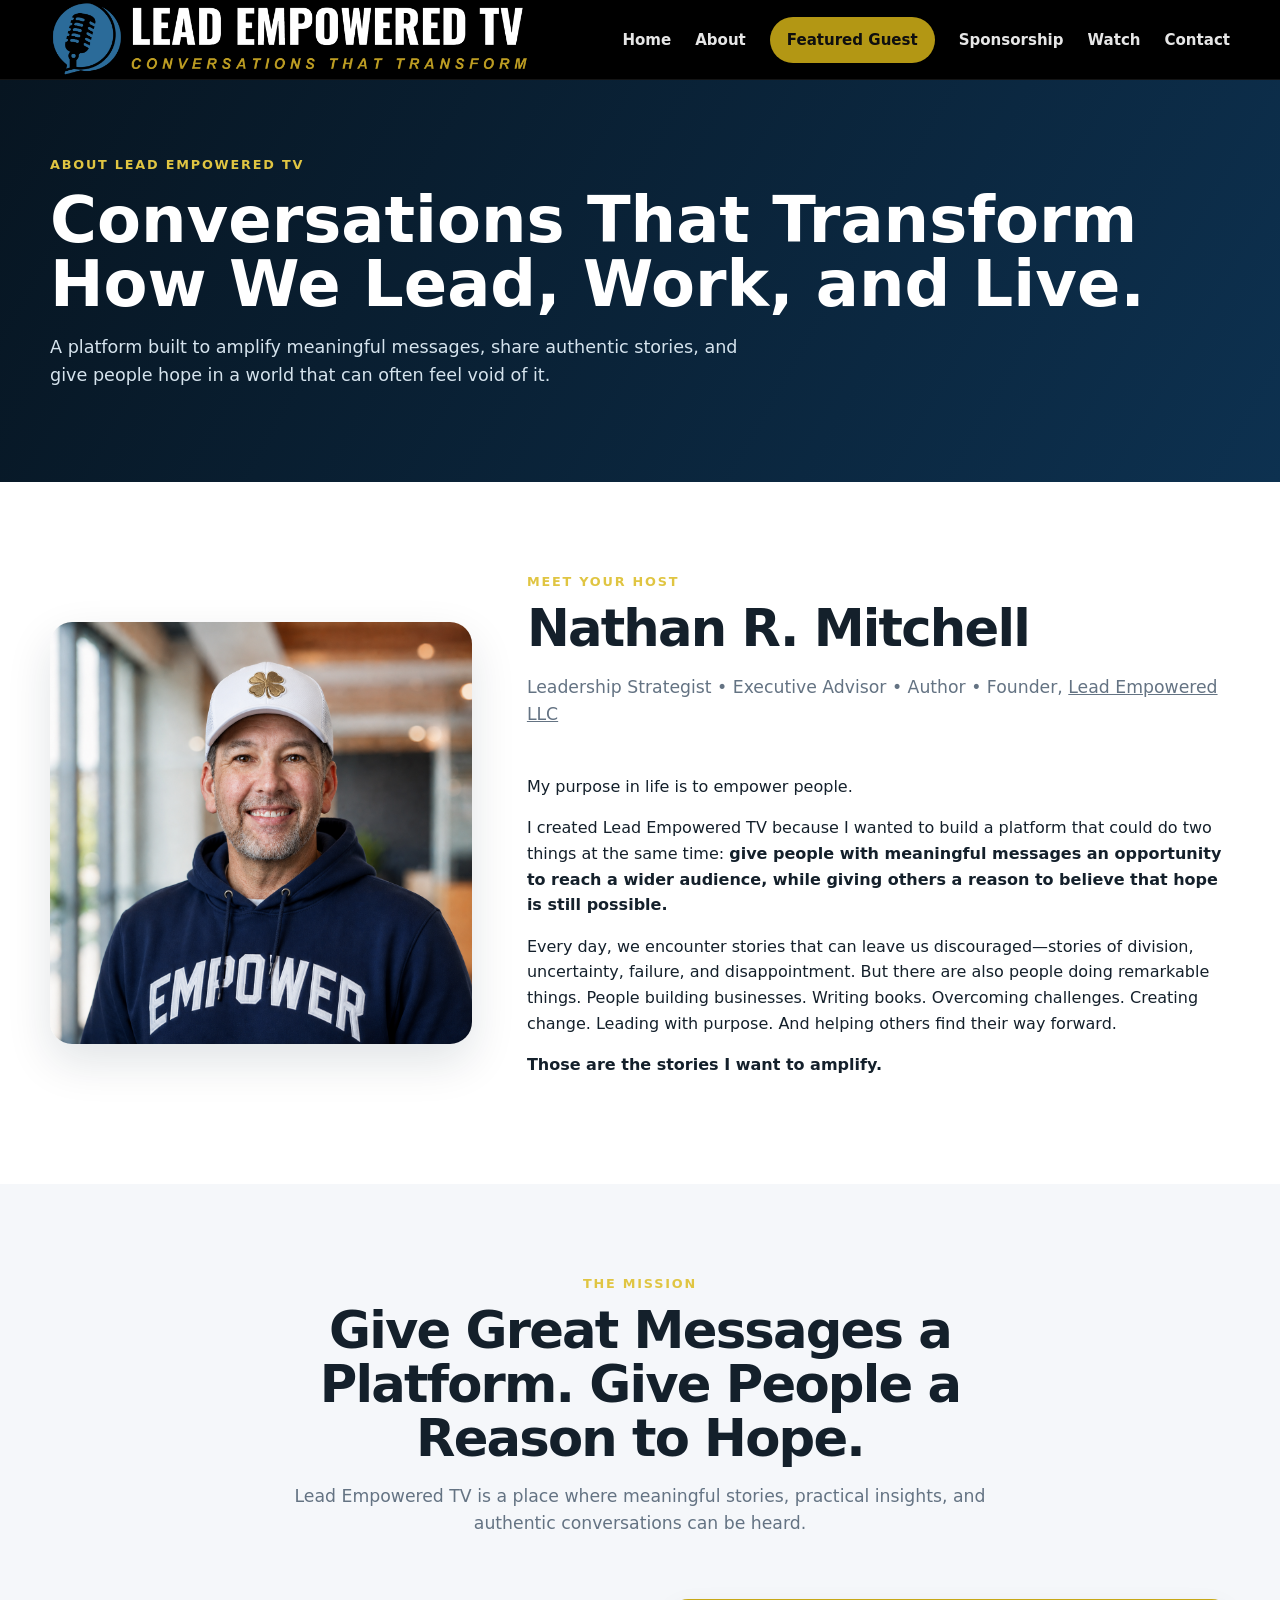
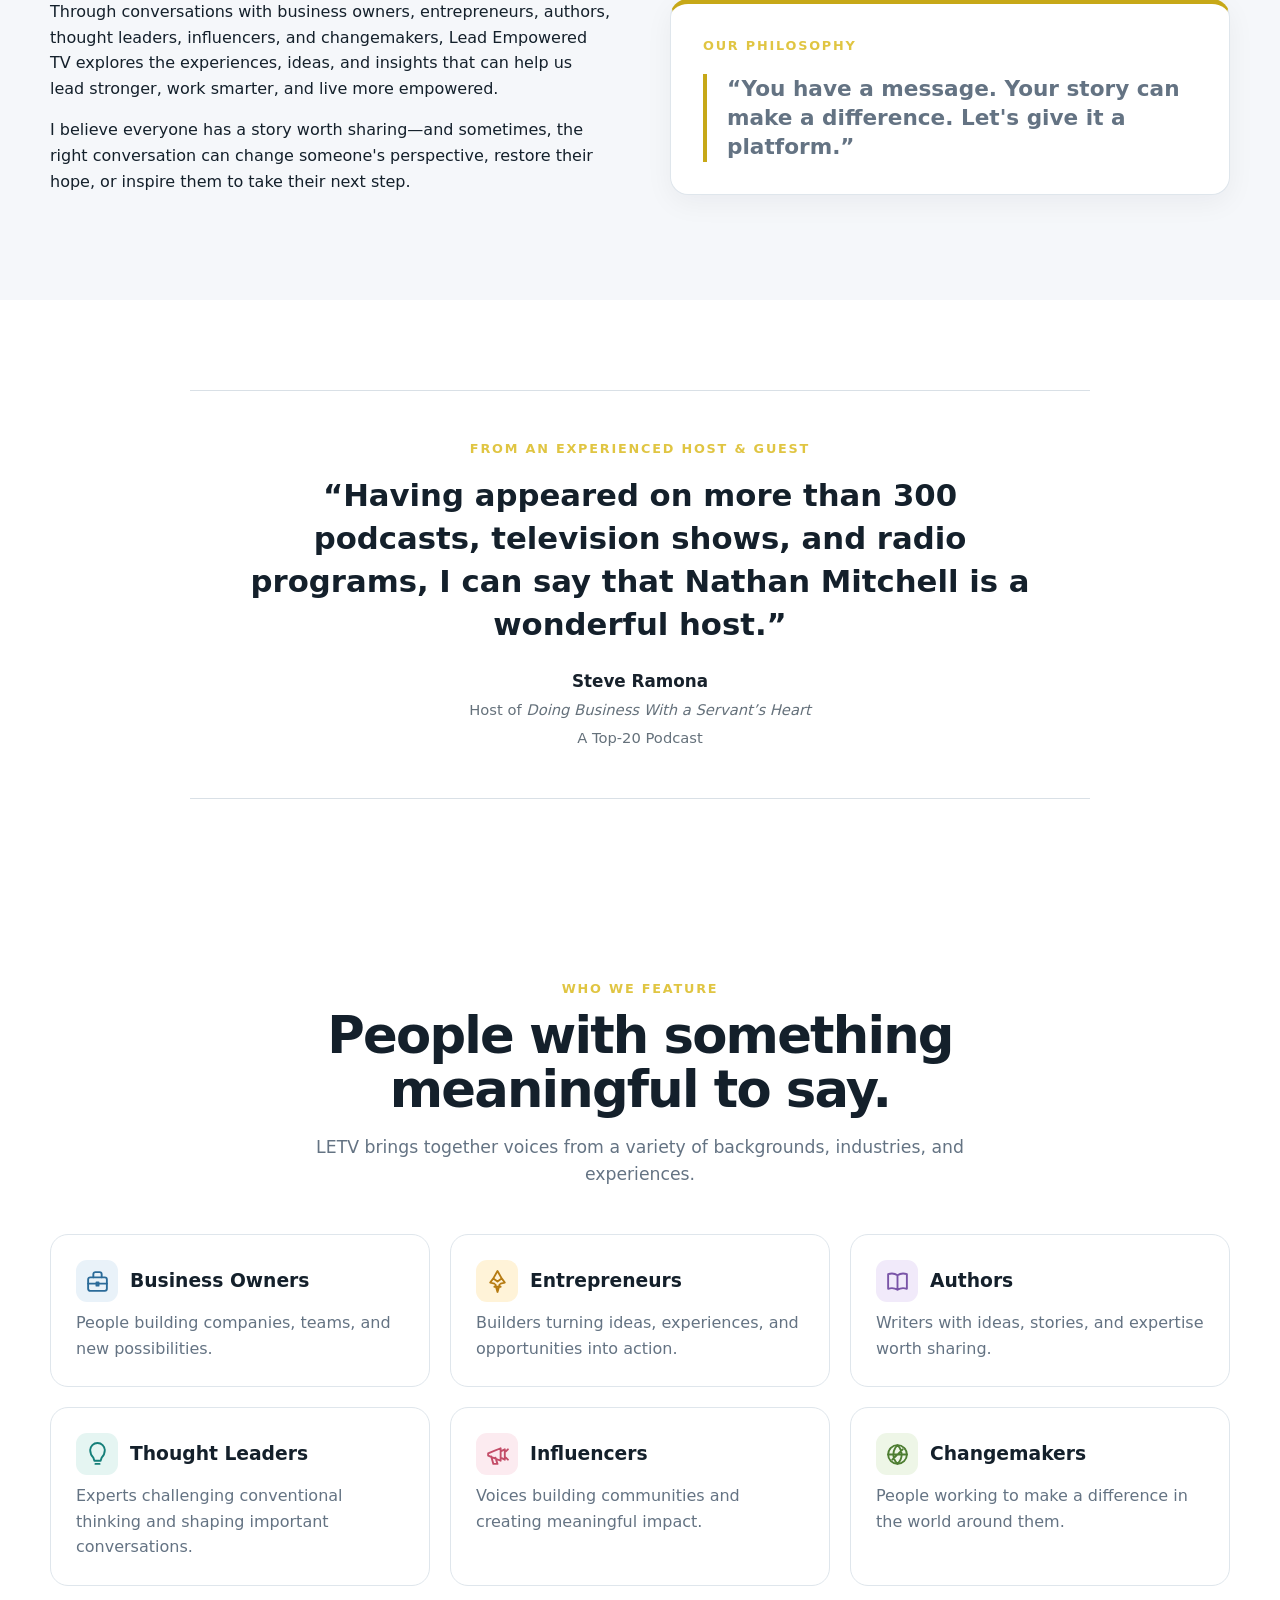
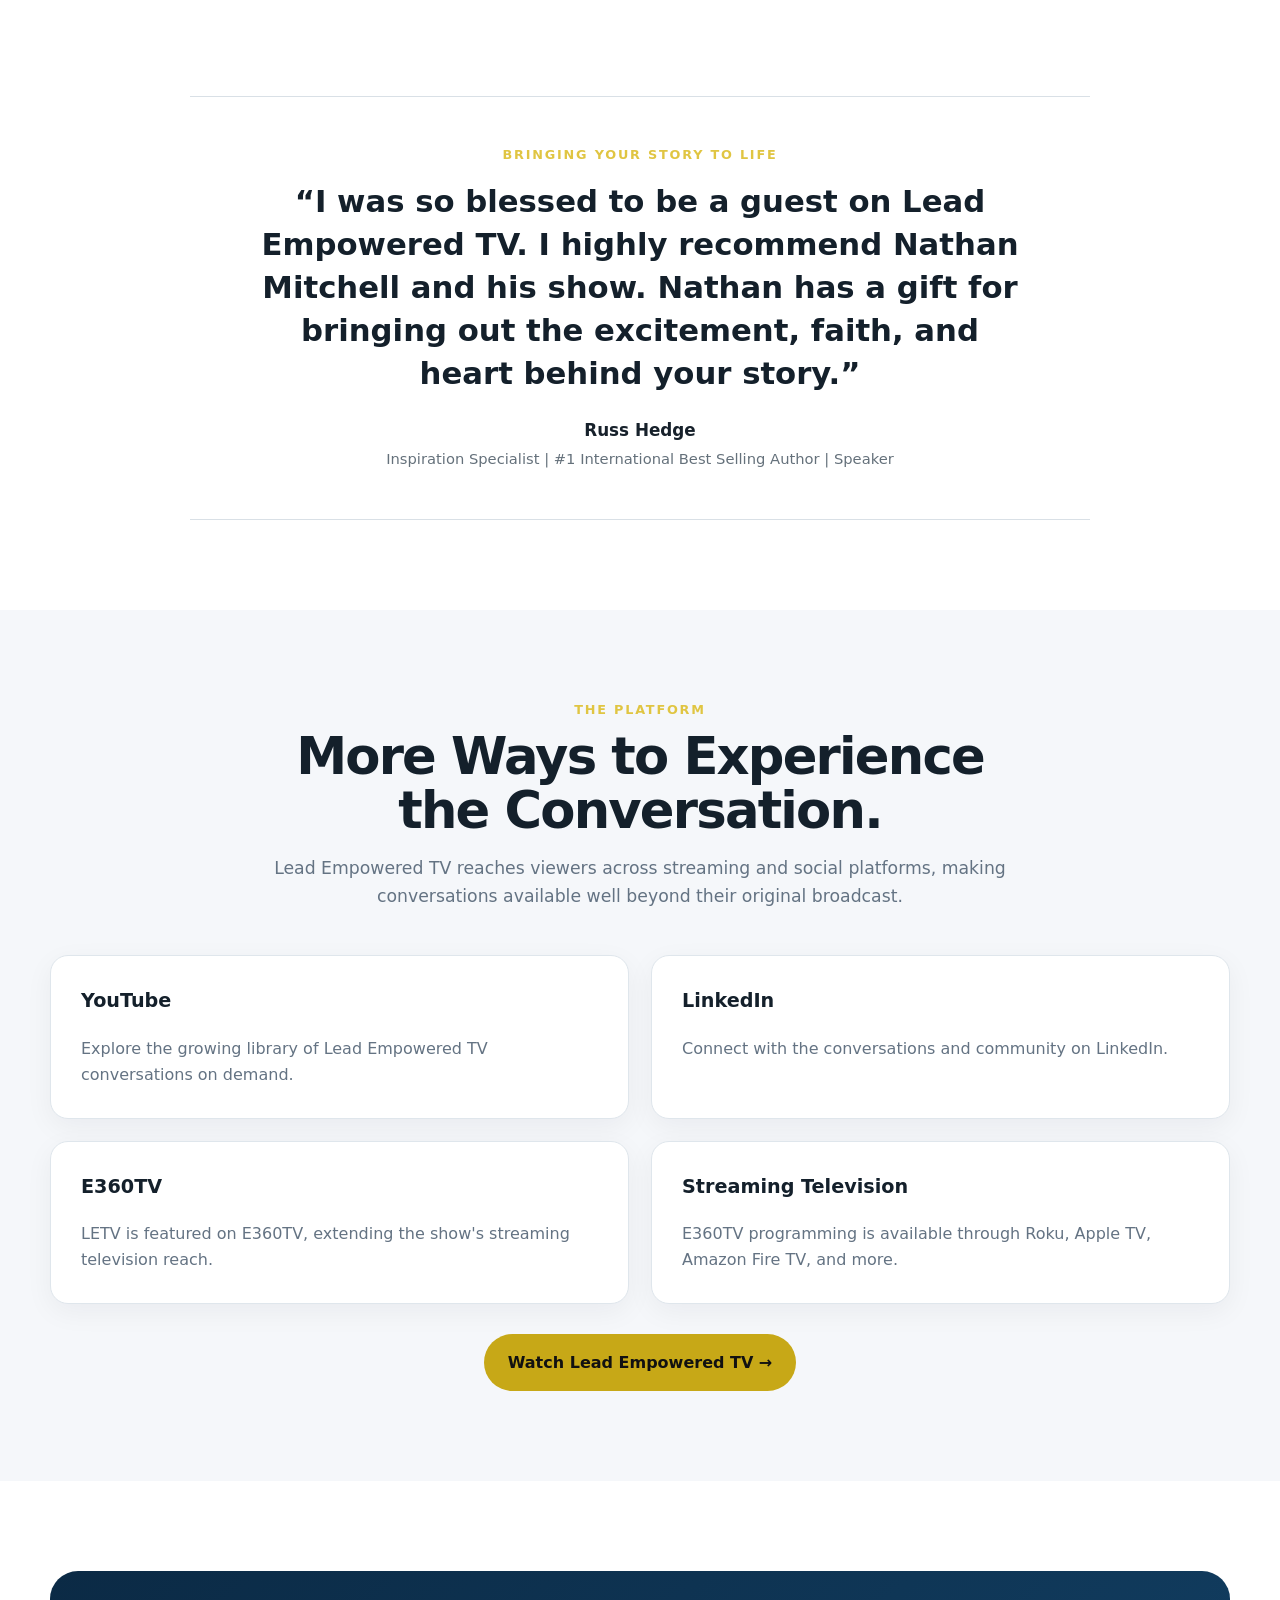
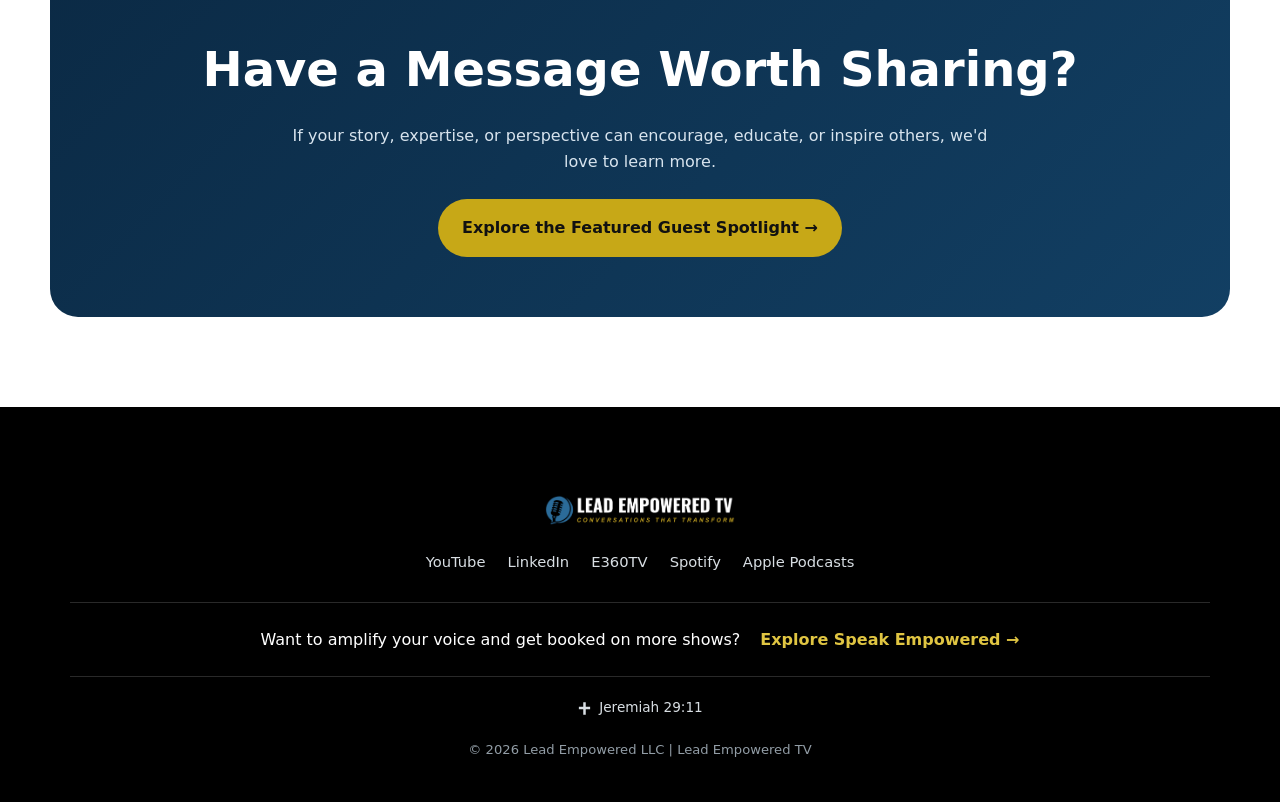
==== commit 0c61d824: "Bust cached About page stylesheet to show new category icons" ====
--- a/about.html
+++ b/about.html
@@ -1 +1 @@
-<!doctype html><html lang="en"><head><meta charset="utf-8"><meta name="viewport" content="width=device-width, initial-scale=1"><meta name="description" content="Learn why Nathan R. Mitchell created Lead Empowered TV: a platform designed to amplify meaningful messages, share authentic stories and give people hope."><title>About the Show | Lead Empowered TV</title><link rel="stylesheet" href="styles.css"><meta name="theme-color" content="#000000"><link rel="icon" type="image/png" href="assets/letv-logo.png"></head><body><header class="site-header"><div class="container nav"><a class="brand" href="index.html"><img src="assets/letv-logo.png" alt="Lead Empowered TV"></a><button class="menu-btn" aria-label="Open navigation" aria-expanded="false">Menu</button><nav class="nav-links"><a href="index.html">Home</a><a href="about.html">About</a><a href="featured-guest.html" class="nav-cta">Featured Guest</a><a href="sponsorship.html">Sponsorship</a><a href="watch.html">Watch</a><a href="contact.html">Contact</a></nav></div></header><main><section class="page-hero"><div class="container"><div class="eyebrow">About Lead Empowered TV</div><h1>Conversations That Transform How We Lead, Work, and Live.</h1><p>A platform built to amplify meaningful messages, share authentic stories, and give people hope in a world that can often feel void of it.</p></div></section><section class="section"><div class="container host"><img src="assets/nathan-headshot.png" alt="Nathan R. Mitchell"><div><div class="eyebrow">Meet Your Host</div><div class="section-heading"><h2>Nathan R. Mitchell</h2><p>Leadership Strategist • Executive Advisor • Author • Founder, <a href="https://leadempoweredllc.com">Lead Empowered LLC</a></p></div><p>My purpose in life is to empower people.</p><p>I created Lead Empowered TV because I wanted to build a platform that could do two things at the same time: <strong>give people with meaningful messages an opportunity to reach a wider audience, while giving others a reason to believe that hope is still possible.</strong></p><p>Every day, we encounter stories that can leave us discouraged—stories of division, uncertainty, failure, and disappointment. But there are also people doing remarkable things. People building businesses. Writing books. Overcoming challenges. Creating change. Leading with purpose. And helping others find their way forward.</p><p><strong>Those are the stories I want to amplify.</strong></p></div></div></section><section class="section section-alt"><div class="container"><div class="section-heading center"><div class="eyebrow">The Mission</div><h2>Give Great Messages a Platform. Give People a Reason to Hope.</h2><p>Lead Empowered TV is a place where meaningful stories, practical insights, and authentic conversations can be heard.</p></div><div class="split"><div><p>Through conversations with business owners, entrepreneurs, authors, thought leaders, influencers, and changemakers, Lead Empowered TV explores the experiences, ideas, and insights that can help us lead stronger, work smarter, and live more empowered.</p><p>I believe everyone has a story worth sharing—and sometimes, the right conversation can change someone's perspective, restore their hope, or inspire them to take their next step.</p></div><div class="card" style="border-top:5px solid var(--gold);padding:32px"><div class="eyebrow">Our Philosophy</div><p class="quote" style="margin-top:18px">“You have a message. Your story can make a difference. Let's give it a platform.”</p></div></div></div></section><section class="section"><div class="container"><div class="endorsement"><div class="eyebrow">From an Experienced Host & Guest</div><blockquote>“Having appeared on more than 300 podcasts, television shows, and radio programs, I can say that Nathan Mitchell is a wonderful host.”</blockquote><div class="endorsement-attribution"><strong>Steve Ramona</strong><span>Host of <em>Doing Business With a Servant’s Heart</em></span><span>A Top-20 Podcast</span></div></div></div></section><section class="section"><div class="container"><div class="section-heading center"><div class="eyebrow">Who We Feature</div><h2>People with something meaningful to say.</h2><p>LETV brings together voices from a variety of backgrounds, industries, and experiences.</p></div><div class="guest-grid"><div class="guest-card guest-card--icon"><h3><span class="guest-type-icon guest-type-icon--business" aria-hidden="true"><svg viewBox="0 0 24 24" fill="none" stroke="currentColor" stroke-width="1.8" stroke-linecap="round" stroke-linejoin="round"><rect x="3" y="8" width="18" height="13" rx="2"/><path d="M8 8V5a2 2 0 0 1 2-2h4a2 2 0 0 1 2 2v3M3 14h18M11 13h2v3h-2z"/></svg></span>Business Owners</h3><p>People building companies, teams, and new possibilities.</p></div><div class="guest-card guest-card--icon"><h3><span class="guest-type-icon guest-type-icon--entrepreneurs" aria-hidden="true"><svg viewBox="0 0 24 24" fill="none" stroke="currentColor" stroke-width="1.8" stroke-linecap="round" stroke-linejoin="round"><path d="m12 2 4 7-4 3-4-3 4-7ZM8 9l-3 4 4 1m7-5 3 4-4 1M10 15l2 7 2-7M9 17h6"/></svg></span>Entrepreneurs</h3><p>Builders turning ideas, experiences, and opportunities into action.</p></div><div class="guest-card guest-card--icon"><h3><span class="guest-type-icon guest-type-icon--authors" aria-hidden="true"><svg viewBox="0 0 24 24" fill="none" stroke="currentColor" stroke-width="1.8" stroke-linecap="round" stroke-linejoin="round"><path d="M12 6c-3-2-6-2-9-1v14c3-1 6-1 9 1 3-2 6-2 9-1V5c-3-1-6-1-9 1ZM12 6v14"/></svg></span>Authors</h3><p>Writers with ideas, stories, and expertise worth sharing.</p></div><div class="guest-card guest-card--icon"><h3><span class="guest-type-icon guest-type-icon--thought" aria-hidden="true"><svg viewBox="0 0 24 24" fill="none" stroke="currentColor" stroke-width="1.8" stroke-linecap="round" stroke-linejoin="round"><path d="M9 18h6M10 21h4M8 15c-2-2-3-4-3-7a7 7 0 0 1 14 0c0 3-1 5-3 7l-1 3H9l-1-3Z"/></svg></span>Thought Leaders</h3><p>Experts challenging conventional thinking and shaping important conversations.</p></div><div class="guest-card guest-card--icon"><h3><span class="guest-type-icon guest-type-icon--influencers" aria-hidden="true"><svg viewBox="0 0 24 24" fill="none" stroke="currentColor" stroke-width="1.8" stroke-linecap="round" stroke-linejoin="round"><path d="m3 11 12-5v12L3 13v-2ZM15 9l4-2v10l-4-2M6 14l2 7h4l-2-6M20 9l2-2M20 15l2 2"/></svg></span>Influencers</h3><p>Voices building communities and creating meaningful impact.</p></div><div class="guest-card guest-card--icon"><h3><span class="guest-type-icon guest-type-icon--changemakers" aria-hidden="true"><svg viewBox="0 0 24 24" fill="none" stroke="currentColor" stroke-width="1.8" stroke-linecap="round" stroke-linejoin="round"><circle cx="12" cy="12" r="9"/><path d="M3 12h18M12 3c-3 3-4 6-4 9s1 6 4 9c3-3 4-6 4-9s-1-6-4-9ZM7 17l10-10"/></svg></span>Changemakers</h3><p>People working to make a difference in the world around them.</p></div></div></div></section><section class="section endorsement-section"><div class="container"><div class="endorsement"><div class="eyebrow">Bringing Your Story to Life</div><blockquote>“I was so blessed to be a guest on Lead Empowered TV. I highly recommend Nathan Mitchell and his show. Nathan has a gift for bringing out the excitement, faith, and heart behind your story.”</blockquote><div class="endorsement-attribution"><strong>Russ Hedge</strong><span>Inspiration Specialist | #1 International Best Selling Author | Speaker</span></div></div></div></section><section class="section section-alt"><div class="container"><div class="section-heading center"><div class="eyebrow">The Platform</div><h2>More Ways to Experience the Conversation.</h2><p>Lead Empowered TV reaches viewers across streaming and social platforms, making conversations available well beyond their original broadcast.</p></div><div class="cards"><div class="card"><h3>YouTube</h3><p>Explore the growing library of Lead Empowered TV conversations on demand.</p></div><div class="card"><h3>LinkedIn</h3><p>Connect with the conversations and community on LinkedIn.</p></div><div class="card"><h3>E360TV</h3><p>LETV is featured on E360TV, extending the show's streaming television reach.</p></div><div class="card"><h3>Streaming Television</h3><p>E360TV programming is available through Roku, Apple TV, Amazon Fire TV, and more.</p></div></div><div style="text-align:center;margin-top:30px"><a class="btn btn-primary" href="watch.html">Watch Lead Empowered TV →</a></div></div></section><section class="section"><div class="container cta"><h2>Have a Message Worth Sharing?</h2><p>If your story, expertise, or perspective can encourage, educate, or inspire others, we'd love to learn more.</p><a class="btn btn-primary" href="featured-guest.html">Explore the Featured Guest Spotlight →</a></div></section></main><footer class="site-footer"><div class="container footer-simple"><div class="footer-simple-brand"><img src="assets/letv-logo.png" alt="Lead Empowered TV"></div><div class="footer-simple-follow"><a href="https://www.youtube.com/@LeadEmpoweredTV" target="_blank" rel="noopener">YouTube</a><a href="https://www.linkedin.com/in/nathanrmitchell/" target="_blank" rel="noopener">LinkedIn</a><a href="https://e360tv.com/tvshow-details/lead-empowered-tv" target="_blank" rel="noopener">E360TV</a><a href="https://open.spotify.com/show/033vvE1kZhwnEYryCUpQne" target="_blank" rel="noopener">Spotify</a><a href="https://podcasts.apple.com/us/podcast/lead-empowered-tv-conversations-that-transform-how-we-lead-work-and-live/id1896902342" target="_blank" rel="noopener">Apple Podcasts</a></div><div class="footer-simple-speak"><span>Want to amplify your voice and get booked on more shows?</span><a href="https://speakempowered.com" target="_blank" rel="noopener">Explore Speak Empowered →</a></div><div class="footer-simple-faith"><span class="footer-faith"><svg viewBox="0 0 24 24" width="15" height="15" aria-hidden="true" focusable="false" fill="currentColor"><path d="M10 2h4v7h7v4h-7v9h-4v-9H3V9h7z"/></svg><span>Jeremiah 29:11</span></span></div><div class="footer-simple-bottom">© 2026 Lead Empowered LLC | Lead Empowered TV</div></div></footer><script src="script.js"></script></body></html>+<!doctype html><html lang="en"><head><meta charset="utf-8"><meta name="viewport" content="width=device-width, initial-scale=1"><meta name="description" content="Learn why Nathan R. Mitchell created Lead Empowered TV: a platform designed to amplify meaningful messages, share authentic stories and give people hope."><title>About the Show | Lead Empowered TV</title><link rel="stylesheet" href="styles.css?v=20261107-about-icons"><meta name="theme-color" content="#000000"><link rel="icon" type="image/png" href="assets/letv-logo.png"></head><body><header class="site-header"><div class="container nav"><a class="brand" href="index.html"><img src="assets/letv-logo.png" alt="Lead Empowered TV"></a><button class="menu-btn" aria-label="Open navigation" aria-expanded="false">Menu</button><nav class="nav-links"><a href="index.html">Home</a><a href="about.html">About</a><a href="featured-guest.html" class="nav-cta">Featured Guest</a><a href="sponsorship.html">Sponsorship</a><a href="watch.html">Watch</a><a href="contact.html">Contact</a></nav></div></header><main><section class="page-hero"><div class="container"><div class="eyebrow">About Lead Empowered TV</div><h1>Conversations That Transform How We Lead, Work, and Live.</h1><p>A platform built to amplify meaningful messages, share authentic stories, and give people hope in a world that can often feel void of it.</p></div></section><section class="section"><div class="container host"><img src="assets/nathan-headshot.png" alt="Nathan R. Mitchell"><div><div class="eyebrow">Meet Your Host</div><div class="section-heading"><h2>Nathan R. Mitchell</h2><p>Leadership Strategist • Executive Advisor • Author • Founder, <a href="https://leadempoweredllc.com">Lead Empowered LLC</a></p></div><p>My purpose in life is to empower people.</p><p>I created Lead Empowered TV because I wanted to build a platform that could do two things at the same time: <strong>give people with meaningful messages an opportunity to reach a wider audience, while giving others a reason to believe that hope is still possible.</strong></p><p>Every day, we encounter stories that can leave us discouraged—stories of division, uncertainty, failure, and disappointment. But there are also people doing remarkable things. People building businesses. Writing books. Overcoming challenges. Creating change. Leading with purpose. And helping others find their way forward.</p><p><strong>Those are the stories I want to amplify.</strong></p></div></div></section><section class="section section-alt"><div class="container"><div class="section-heading center"><div class="eyebrow">The Mission</div><h2>Give Great Messages a Platform. Give People a Reason to Hope.</h2><p>Lead Empowered TV is a place where meaningful stories, practical insights, and authentic conversations can be heard.</p></div><div class="split"><div><p>Through conversations with business owners, entrepreneurs, authors, thought leaders, influencers, and changemakers, Lead Empowered TV explores the experiences, ideas, and insights that can help us lead stronger, work smarter, and live more empowered.</p><p>I believe everyone has a story worth sharing—and sometimes, the right conversation can change someone's perspective, restore their hope, or inspire them to take their next step.</p></div><div class="card" style="border-top:5px solid var(--gold);padding:32px"><div class="eyebrow">Our Philosophy</div><p class="quote" style="margin-top:18px">“You have a message. Your story can make a difference. Let's give it a platform.”</p></div></div></div></section><section class="section"><div class="container"><div class="endorsement"><div class="eyebrow">From an Experienced Host & Guest</div><blockquote>“Having appeared on more than 300 podcasts, television shows, and radio programs, I can say that Nathan Mitchell is a wonderful host.”</blockquote><div class="endorsement-attribution"><strong>Steve Ramona</strong><span>Host of <em>Doing Business With a Servant’s Heart</em></span><span>A Top-20 Podcast</span></div></div></div></section><section class="section"><div class="container"><div class="section-heading center"><div class="eyebrow">Who We Feature</div><h2>People with something meaningful to say.</h2><p>LETV brings together voices from a variety of backgrounds, industries, and experiences.</p></div><div class="guest-grid"><div class="guest-card guest-card--icon"><h3><span class="guest-type-icon guest-type-icon--business" aria-hidden="true"><svg viewBox="0 0 24 24" fill="none" stroke="currentColor" stroke-width="1.8" stroke-linecap="round" stroke-linejoin="round"><rect x="3" y="8" width="18" height="13" rx="2"/><path d="M8 8V5a2 2 0 0 1 2-2h4a2 2 0 0 1 2 2v3M3 14h18M11 13h2v3h-2z"/></svg></span>Business Owners</h3><p>People building companies, teams, and new possibilities.</p></div><div class="guest-card guest-card--icon"><h3><span class="guest-type-icon guest-type-icon--entrepreneurs" aria-hidden="true"><svg viewBox="0 0 24 24" fill="none" stroke="currentColor" stroke-width="1.8" stroke-linecap="round" stroke-linejoin="round"><path d="m12 2 4 7-4 3-4-3 4-7ZM8 9l-3 4 4 1m7-5 3 4-4 1M10 15l2 7 2-7M9 17h6"/></svg></span>Entrepreneurs</h3><p>Builders turning ideas, experiences, and opportunities into action.</p></div><div class="guest-card guest-card--icon"><h3><span class="guest-type-icon guest-type-icon--authors" aria-hidden="true"><svg viewBox="0 0 24 24" fill="none" stroke="currentColor" stroke-width="1.8" stroke-linecap="round" stroke-linejoin="round"><path d="M12 6c-3-2-6-2-9-1v14c3-1 6-1 9 1 3-2 6-2 9-1V5c-3-1-6-1-9 1ZM12 6v14"/></svg></span>Authors</h3><p>Writers with ideas, stories, and expertise worth sharing.</p></div><div class="guest-card guest-card--icon"><h3><span class="guest-type-icon guest-type-icon--thought" aria-hidden="true"><svg viewBox="0 0 24 24" fill="none" stroke="currentColor" stroke-width="1.8" stroke-linecap="round" stroke-linejoin="round"><path d="M9 18h6M10 21h4M8 15c-2-2-3-4-3-7a7 7 0 0 1 14 0c0 3-1 5-3 7l-1 3H9l-1-3Z"/></svg></span>Thought Leaders</h3><p>Experts challenging conventional thinking and shaping important conversations.</p></div><div class="guest-card guest-card--icon"><h3><span class="guest-type-icon guest-type-icon--influencers" aria-hidden="true"><svg viewBox="0 0 24 24" fill="none" stroke="currentColor" stroke-width="1.8" stroke-linecap="round" stroke-linejoin="round"><path d="m3 11 12-5v12L3 13v-2ZM15 9l4-2v10l-4-2M6 14l2 7h4l-2-6M20 9l2-2M20 15l2 2"/></svg></span>Influencers</h3><p>Voices building communities and creating meaningful impact.</p></div><div class="guest-card guest-card--icon"><h3><span class="guest-type-icon guest-type-icon--changemakers" aria-hidden="true"><svg viewBox="0 0 24 24" fill="none" stroke="currentColor" stroke-width="1.8" stroke-linecap="round" stroke-linejoin="round"><circle cx="12" cy="12" r="9"/><path d="M3 12h18M12 3c-3 3-4 6-4 9s1 6 4 9c3-3 4-6 4-9s-1-6-4-9ZM7 17l10-10"/></svg></span>Changemakers</h3><p>People working to make a difference in the world around them.</p></div></div></div></section><section class="section endorsement-section"><div class="container"><div class="endorsement"><div class="eyebrow">Bringing Your Story to Life</div><blockquote>“I was so blessed to be a guest on Lead Empowered TV. I highly recommend Nathan Mitchell and his show. Nathan has a gift for bringing out the excitement, faith, and heart behind your story.”</blockquote><div class="endorsement-attribution"><strong>Russ Hedge</strong><span>Inspiration Specialist | #1 International Best Selling Author | Speaker</span></div></div></div></section><section class="section section-alt"><div class="container"><div class="section-heading center"><div class="eyebrow">The Platform</div><h2>More Ways to Experience the Conversation.</h2><p>Lead Empowered TV reaches viewers across streaming and social platforms, making conversations available well beyond their original broadcast.</p></div><div class="cards"><div class="card"><h3>YouTube</h3><p>Explore the growing library of Lead Empowered TV conversations on demand.</p></div><div class="card"><h3>LinkedIn</h3><p>Connect with the conversations and community on LinkedIn.</p></div><div class="card"><h3>E360TV</h3><p>LETV is featured on E360TV, extending the show's streaming television reach.</p></div><div class="card"><h3>Streaming Television</h3><p>E360TV programming is available through Roku, Apple TV, Amazon Fire TV, and more.</p></div></div><div style="text-align:center;margin-top:30px"><a class="btn btn-primary" href="watch.html">Watch Lead Empowered TV →</a></div></div></section><section class="section"><div class="container cta"><h2>Have a Message Worth Sharing?</h2><p>If your story, expertise, or perspective can encourage, educate, or inspire others, we'd love to learn more.</p><a class="btn btn-primary" href="featured-guest.html">Explore the Featured Guest Spotlight →</a></div></section></main><footer class="site-footer"><div class="container footer-simple"><div class="footer-simple-brand"><img src="assets/letv-logo.png" alt="Lead Empowered TV"></div><div class="footer-simple-follow"><a href="https://www.youtube.com/@LeadEmpoweredTV" target="_blank" rel="noopener">YouTube</a><a href="https://www.linkedin.com/in/nathanrmitchell/" target="_blank" rel="noopener">LinkedIn</a><a href="https://e360tv.com/tvshow-details/lead-empowered-tv" target="_blank" rel="noopener">E360TV</a><a href="https://open.spotify.com/show/033vvE1kZhwnEYryCUpQne" target="_blank" rel="noopener">Spotify</a><a href="https://podcasts.apple.com/us/podcast/lead-empowered-tv-conversations-that-transform-how-we-lead-work-and-live/id1896902342" target="_blank" rel="noopener">Apple Podcasts</a></div><div class="footer-simple-speak"><span>Want to amplify your voice and get booked on more shows?</span><a href="https://speakempowered.com" target="_blank" rel="noopener">Explore Speak Empowered →</a></div><div class="footer-simple-faith"><span class="footer-faith"><svg viewBox="0 0 24 24" width="15" height="15" aria-hidden="true" focusable="false" fill="currentColor"><path d="M10 2h4v7h7v4h-7v9h-4v-9H3V9h7z"/></svg><span>Jeremiah 29:11</span></span></div><div class="footer-simple-bottom">© 2026 Lead Empowered LLC | Lead Empowered TV</div></div></footer><script src="script.js"></script></body></html>
--- a/styles.css
+++ b/styles.css
@@ -489,3 +489,14 @@
 
 .watch-platform-icon--youtube{color:#d62828;background:#fff0f0;border-color:#f4c9c9}
 .watch-platform-icon--e360tv{color:#ae7b14;background:#fff7e2;border-color:#ecd69e}
+
+/* About the Show guest category icons */
+.guest-card--icon h3{display:flex;align-items:center;gap:12px}
+.guest-type-icon{width:42px;height:42px;flex:none;display:inline-flex;align-items:center;justify-content:center;border-radius:11px}
+.guest-type-icon svg{width:25px;height:25px;display:block}
+.guest-type-icon--business{color:#2b6b99;background:#e9f2f9}
+.guest-type-icon--entrepreneurs{color:#b67b12;background:#fff3d8}
+.guest-type-icon--authors{color:#7954a7;background:#f1eafa}
+.guest-type-icon--thought{color:#147f79;background:#e5f5f2}
+.guest-type-icon--influencers{color:#c34d68;background:#fcebf0}
+.guest-type-icon--changemakers{color:#4d7d31;background:#eef6e7}
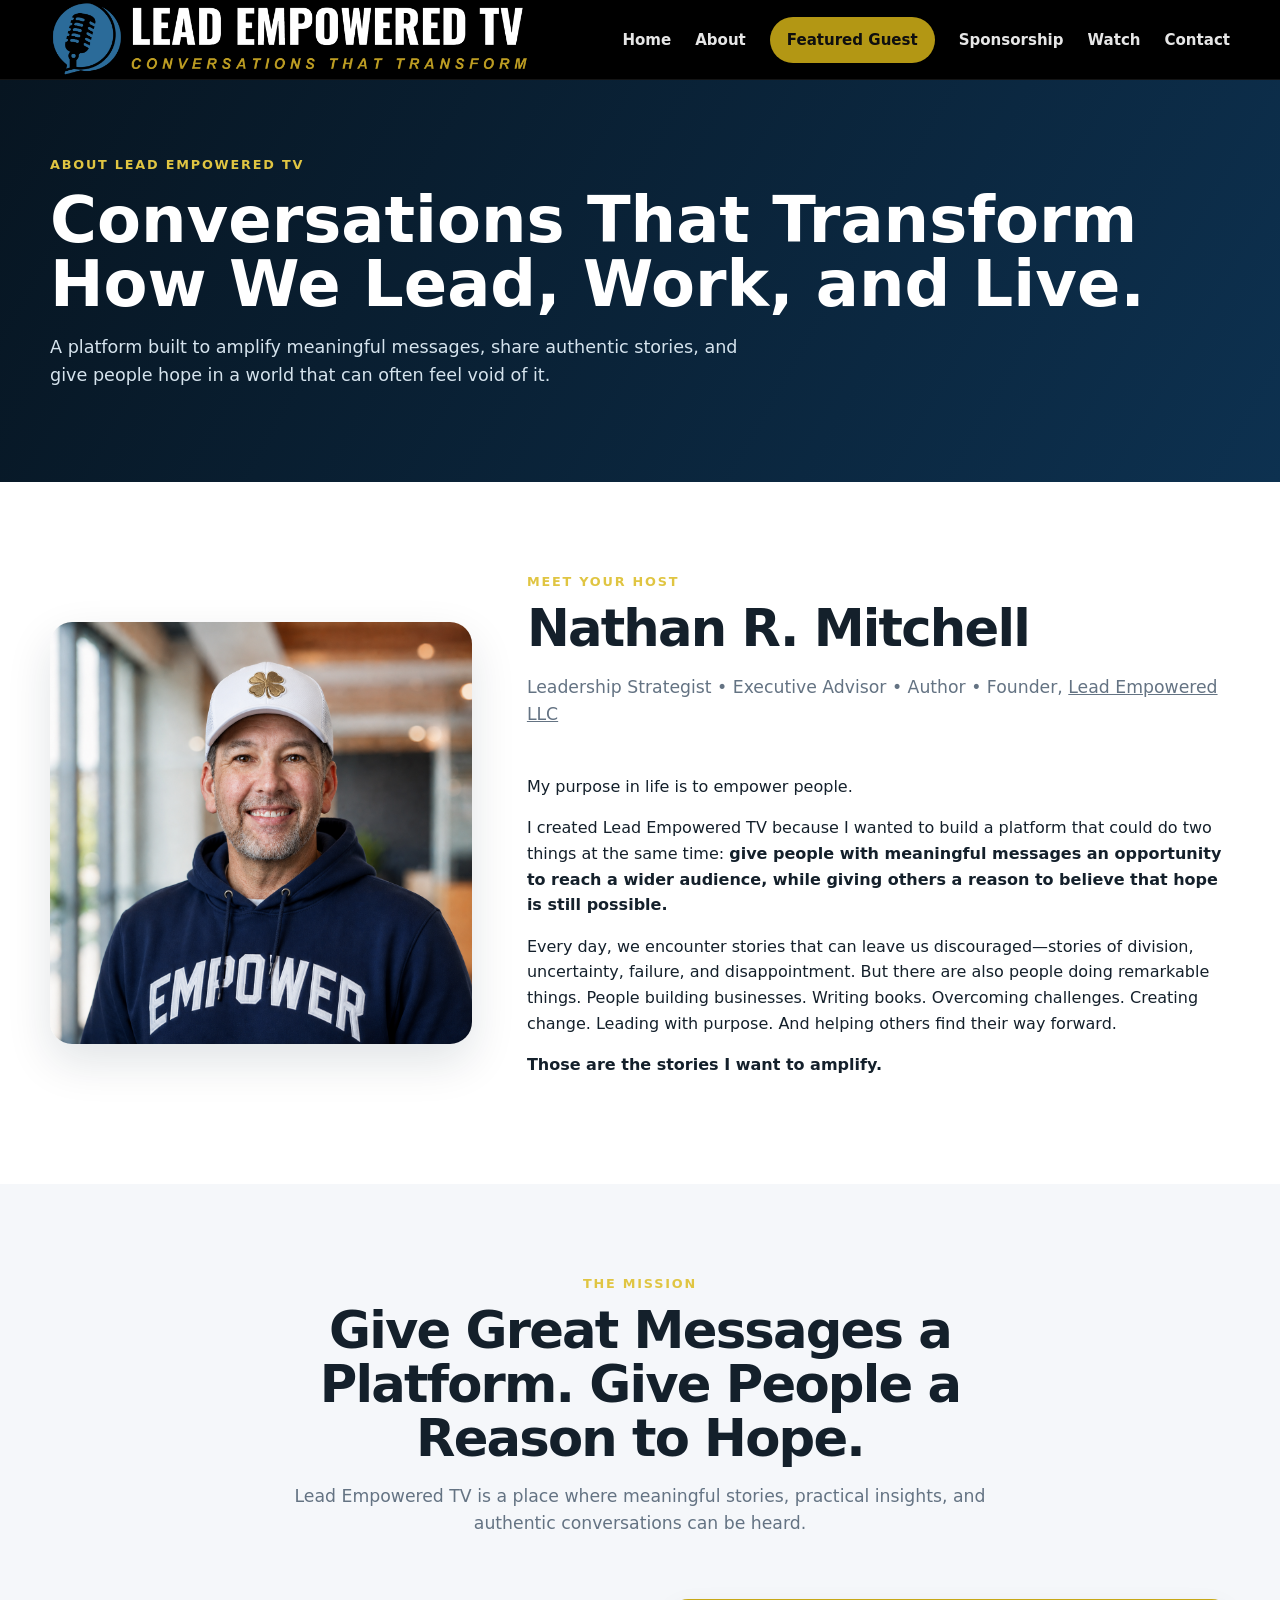
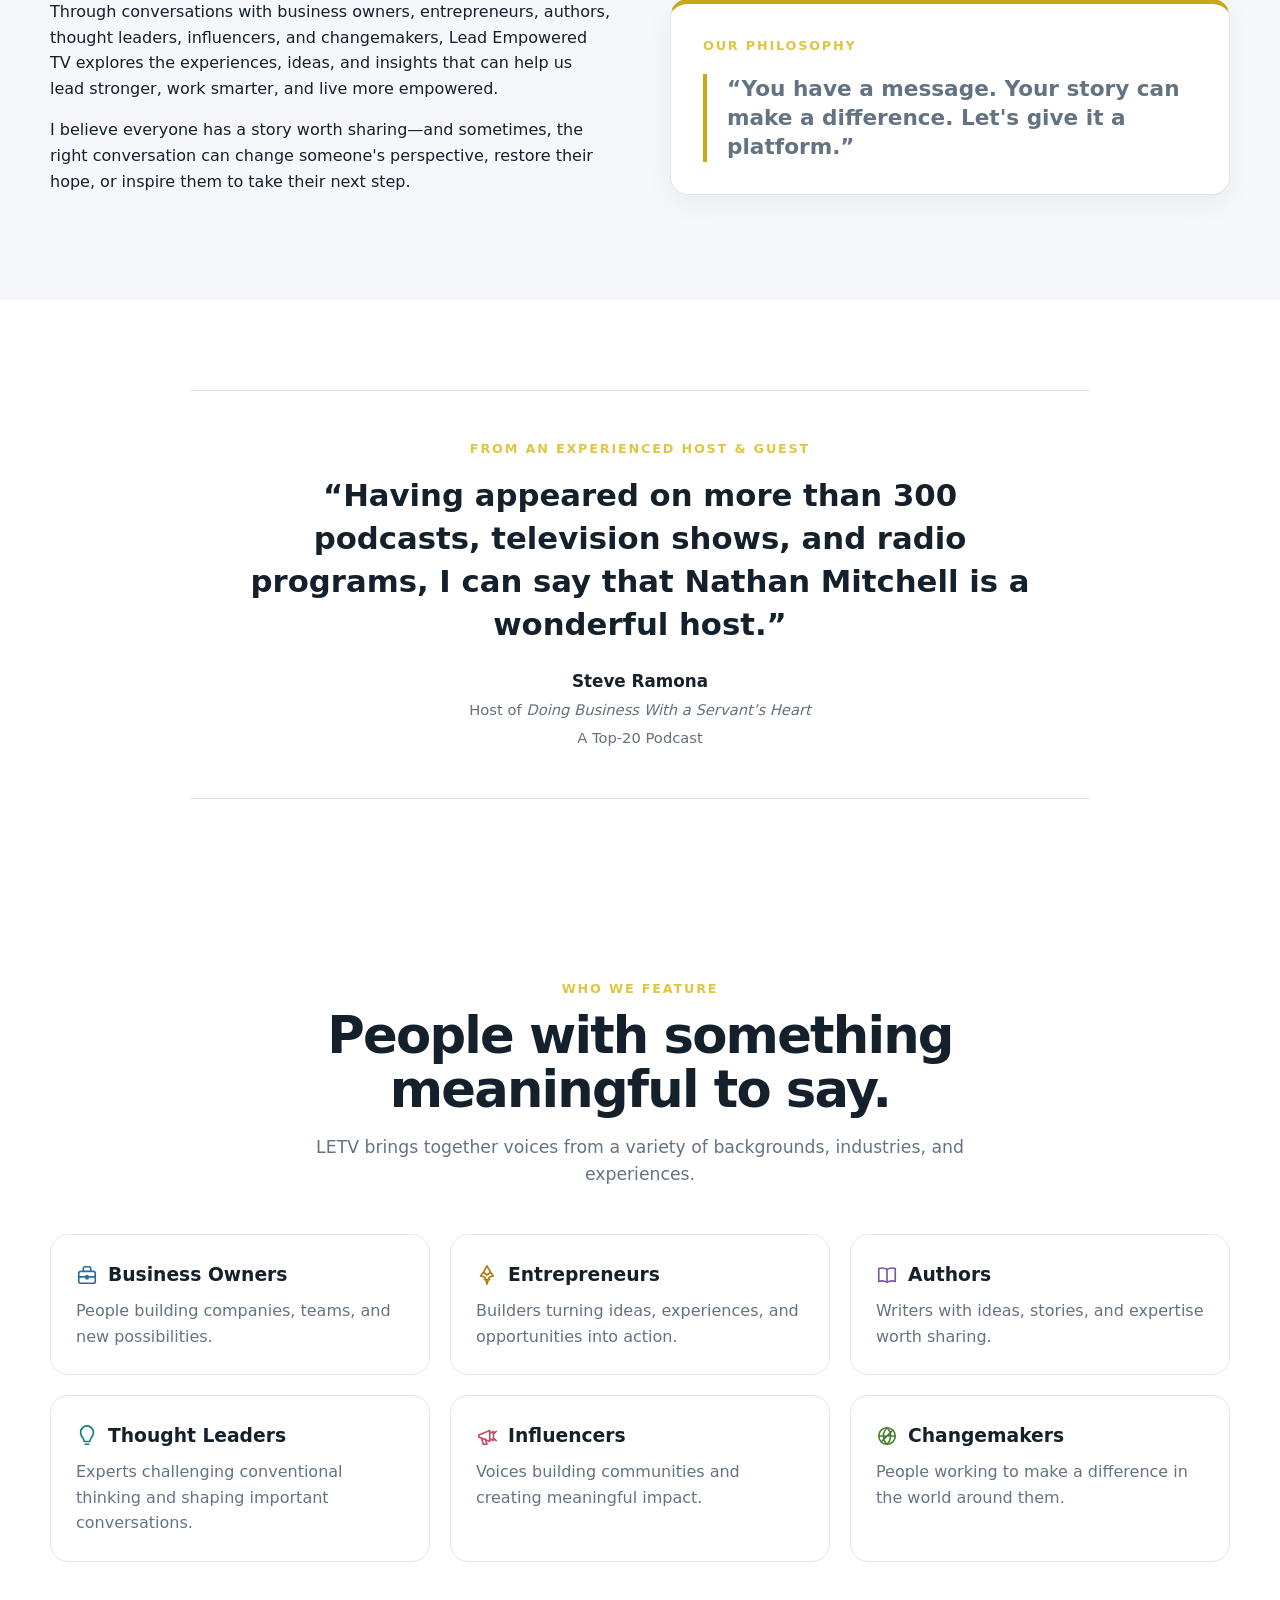
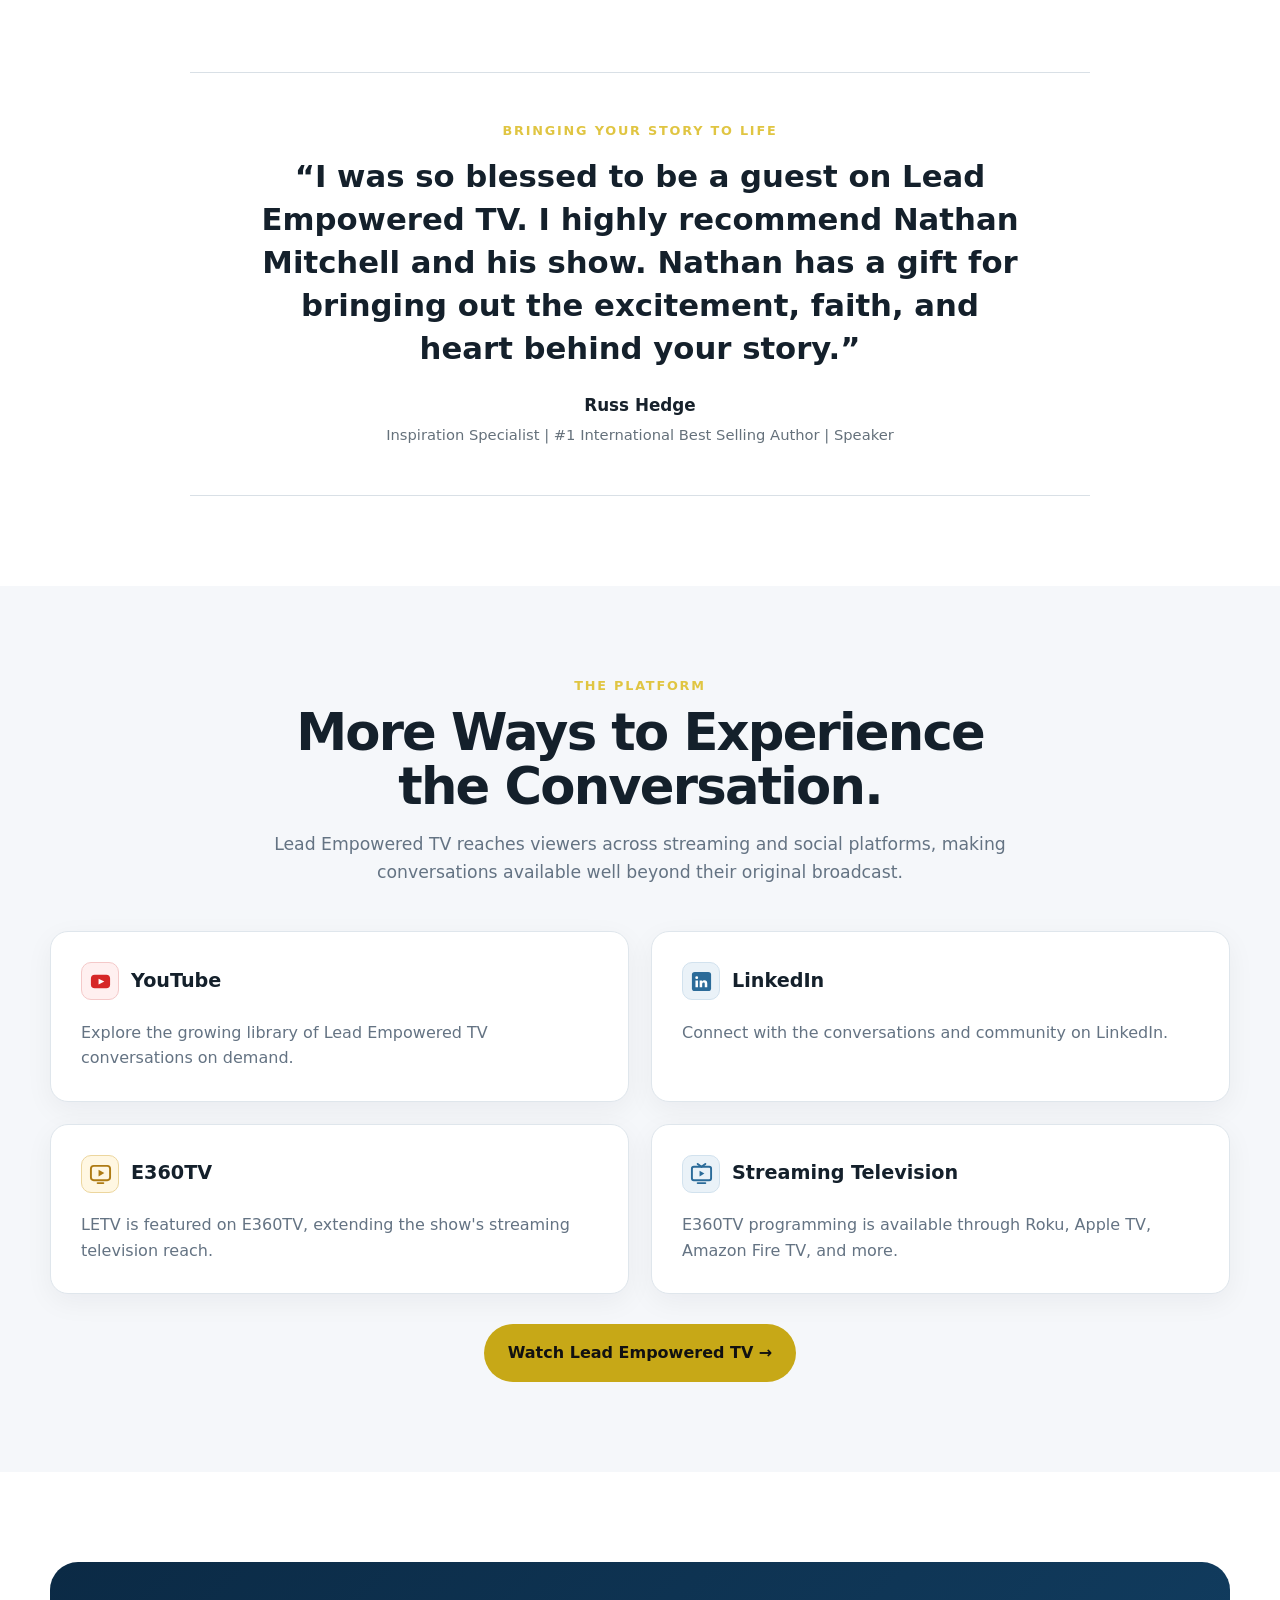
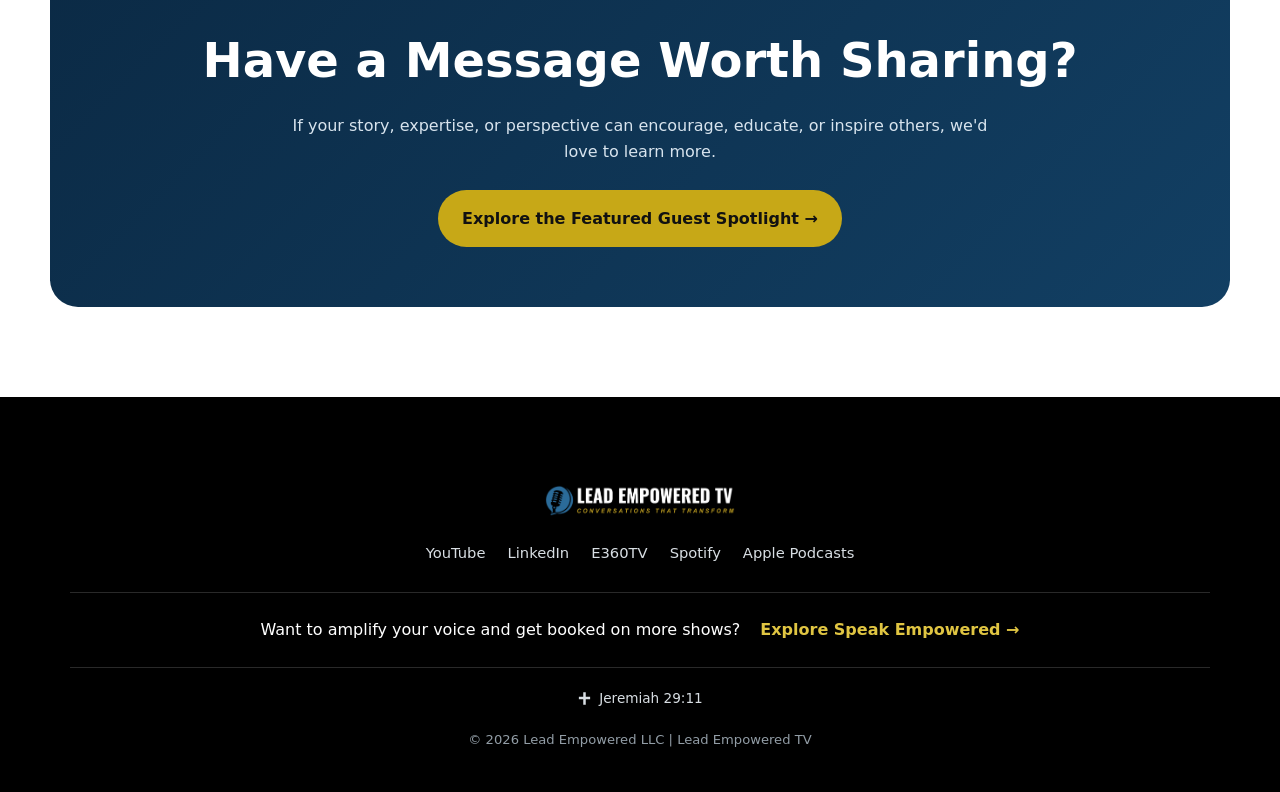
==== commit 7c5617b3: "Reuse Watch page platform icons and colors on About page" ====
--- a/about.html
+++ b/about.html
@@ -1 +1 @@
-<!doctype html><html lang="en"><head><meta charset="utf-8"><meta name="viewport" content="width=device-width, initial-scale=1"><meta name="description" content="Learn why Nathan R. Mitchell created Lead Empowered TV: a platform designed to amplify meaningful messages, share authentic stories and give people hope."><title>About the Show | Lead Empowered TV</title><link rel="stylesheet" href="styles.css?v=20261107-about-icons"><meta name="theme-color" content="#000000"><link rel="icon" type="image/png" href="assets/letv-logo.png"></head><body><header class="site-header"><div class="container nav"><a class="brand" href="index.html"><img src="assets/letv-logo.png" alt="Lead Empowered TV"></a><button class="menu-btn" aria-label="Open navigation" aria-expanded="false">Menu</button><nav class="nav-links"><a href="index.html">Home</a><a href="about.html">About</a><a href="featured-guest.html" class="nav-cta">Featured Guest</a><a href="sponsorship.html">Sponsorship</a><a href="watch.html">Watch</a><a href="contact.html">Contact</a></nav></div></header><main><section class="page-hero"><div class="container"><div class="eyebrow">About Lead Empowered TV</div><h1>Conversations That Transform How We Lead, Work, and Live.</h1><p>A platform built to amplify meaningful messages, share authentic stories, and give people hope in a world that can often feel void of it.</p></div></section><section class="section"><div class="container host"><img src="assets/nathan-headshot.png" alt="Nathan R. Mitchell"><div><div class="eyebrow">Meet Your Host</div><div class="section-heading"><h2>Nathan R. Mitchell</h2><p>Leadership Strategist • Executive Advisor • Author • Founder, <a href="https://leadempoweredllc.com">Lead Empowered LLC</a></p></div><p>My purpose in life is to empower people.</p><p>I created Lead Empowered TV because I wanted to build a platform that could do two things at the same time: <strong>give people with meaningful messages an opportunity to reach a wider audience, while giving others a reason to believe that hope is still possible.</strong></p><p>Every day, we encounter stories that can leave us discouraged—stories of division, uncertainty, failure, and disappointment. But there are also people doing remarkable things. People building businesses. Writing books. Overcoming challenges. Creating change. Leading with purpose. And helping others find their way forward.</p><p><strong>Those are the stories I want to amplify.</strong></p></div></div></section><section class="section section-alt"><div class="container"><div class="section-heading center"><div class="eyebrow">The Mission</div><h2>Give Great Messages a Platform. Give People a Reason to Hope.</h2><p>Lead Empowered TV is a place where meaningful stories, practical insights, and authentic conversations can be heard.</p></div><div class="split"><div><p>Through conversations with business owners, entrepreneurs, authors, thought leaders, influencers, and changemakers, Lead Empowered TV explores the experiences, ideas, and insights that can help us lead stronger, work smarter, and live more empowered.</p><p>I believe everyone has a story worth sharing—and sometimes, the right conversation can change someone's perspective, restore their hope, or inspire them to take their next step.</p></div><div class="card" style="border-top:5px solid var(--gold);padding:32px"><div class="eyebrow">Our Philosophy</div><p class="quote" style="margin-top:18px">“You have a message. Your story can make a difference. Let's give it a platform.”</p></div></div></div></section><section class="section"><div class="container"><div class="endorsement"><div class="eyebrow">From an Experienced Host & Guest</div><blockquote>“Having appeared on more than 300 podcasts, television shows, and radio programs, I can say that Nathan Mitchell is a wonderful host.”</blockquote><div class="endorsement-attribution"><strong>Steve Ramona</strong><span>Host of <em>Doing Business With a Servant’s Heart</em></span><span>A Top-20 Podcast</span></div></div></div></section><section class="section"><div class="container"><div class="section-heading center"><div class="eyebrow">Who We Feature</div><h2>People with something meaningful to say.</h2><p>LETV brings together voices from a variety of backgrounds, industries, and experiences.</p></div><div class="guest-grid"><div class="guest-card guest-card--icon"><h3><span class="guest-type-icon guest-type-icon--business" aria-hidden="true"><svg viewBox="0 0 24 24" fill="none" stroke="currentColor" stroke-width="1.8" stroke-linecap="round" stroke-linejoin="round"><rect x="3" y="8" width="18" height="13" rx="2"/><path d="M8 8V5a2 2 0 0 1 2-2h4a2 2 0 0 1 2 2v3M3 14h18M11 13h2v3h-2z"/></svg></span>Business Owners</h3><p>People building companies, teams, and new possibilities.</p></div><div class="guest-card guest-card--icon"><h3><span class="guest-type-icon guest-type-icon--entrepreneurs" aria-hidden="true"><svg viewBox="0 0 24 24" fill="none" stroke="currentColor" stroke-width="1.8" stroke-linecap="round" stroke-linejoin="round"><path d="m12 2 4 7-4 3-4-3 4-7ZM8 9l-3 4 4 1m7-5 3 4-4 1M10 15l2 7 2-7M9 17h6"/></svg></span>Entrepreneurs</h3><p>Builders turning ideas, experiences, and opportunities into action.</p></div><div class="guest-card guest-card--icon"><h3><span class="guest-type-icon guest-type-icon--authors" aria-hidden="true"><svg viewBox="0 0 24 24" fill="none" stroke="currentColor" stroke-width="1.8" stroke-linecap="round" stroke-linejoin="round"><path d="M12 6c-3-2-6-2-9-1v14c3-1 6-1 9 1 3-2 6-2 9-1V5c-3-1-6-1-9 1ZM12 6v14"/></svg></span>Authors</h3><p>Writers with ideas, stories, and expertise worth sharing.</p></div><div class="guest-card guest-card--icon"><h3><span class="guest-type-icon guest-type-icon--thought" aria-hidden="true"><svg viewBox="0 0 24 24" fill="none" stroke="currentColor" stroke-width="1.8" stroke-linecap="round" stroke-linejoin="round"><path d="M9 18h6M10 21h4M8 15c-2-2-3-4-3-7a7 7 0 0 1 14 0c0 3-1 5-3 7l-1 3H9l-1-3Z"/></svg></span>Thought Leaders</h3><p>Experts challenging conventional thinking and shaping important conversations.</p></div><div class="guest-card guest-card--icon"><h3><span class="guest-type-icon guest-type-icon--influencers" aria-hidden="true"><svg viewBox="0 0 24 24" fill="none" stroke="currentColor" stroke-width="1.8" stroke-linecap="round" stroke-linejoin="round"><path d="m3 11 12-5v12L3 13v-2ZM15 9l4-2v10l-4-2M6 14l2 7h4l-2-6M20 9l2-2M20 15l2 2"/></svg></span>Influencers</h3><p>Voices building communities and creating meaningful impact.</p></div><div class="guest-card guest-card--icon"><h3><span class="guest-type-icon guest-type-icon--changemakers" aria-hidden="true"><svg viewBox="0 0 24 24" fill="none" stroke="currentColor" stroke-width="1.8" stroke-linecap="round" stroke-linejoin="round"><circle cx="12" cy="12" r="9"/><path d="M3 12h18M12 3c-3 3-4 6-4 9s1 6 4 9c3-3 4-6 4-9s-1-6-4-9ZM7 17l10-10"/></svg></span>Changemakers</h3><p>People working to make a difference in the world around them.</p></div></div></div></section><section class="section endorsement-section"><div class="container"><div class="endorsement"><div class="eyebrow">Bringing Your Story to Life</div><blockquote>“I was so blessed to be a guest on Lead Empowered TV. I highly recommend Nathan Mitchell and his show. Nathan has a gift for bringing out the excitement, faith, and heart behind your story.”</blockquote><div class="endorsement-attribution"><strong>Russ Hedge</strong><span>Inspiration Specialist | #1 International Best Selling Author | Speaker</span></div></div></div></section><section class="section section-alt"><div class="container"><div class="section-heading center"><div class="eyebrow">The Platform</div><h2>More Ways to Experience the Conversation.</h2><p>Lead Empowered TV reaches viewers across streaming and social platforms, making conversations available well beyond their original broadcast.</p></div><div class="cards"><div class="card"><h3>YouTube</h3><p>Explore the growing library of Lead Empowered TV conversations on demand.</p></div><div class="card"><h3>LinkedIn</h3><p>Connect with the conversations and community on LinkedIn.</p></div><div class="card"><h3>E360TV</h3><p>LETV is featured on E360TV, extending the show's streaming television reach.</p></div><div class="card"><h3>Streaming Television</h3><p>E360TV programming is available through Roku, Apple TV, Amazon Fire TV, and more.</p></div></div><div style="text-align:center;margin-top:30px"><a class="btn btn-primary" href="watch.html">Watch Lead Empowered TV →</a></div></div></section><section class="section"><div class="container cta"><h2>Have a Message Worth Sharing?</h2><p>If your story, expertise, or perspective can encourage, educate, or inspire others, we'd love to learn more.</p><a class="btn btn-primary" href="featured-guest.html">Explore the Featured Guest Spotlight →</a></div></section></main><footer class="site-footer"><div class="container footer-simple"><div class="footer-simple-brand"><img src="assets/letv-logo.png" alt="Lead Empowered TV"></div><div class="footer-simple-follow"><a href="https://www.youtube.com/@LeadEmpoweredTV" target="_blank" rel="noopener">YouTube</a><a href="https://www.linkedin.com/in/nathanrmitchell/" target="_blank" rel="noopener">LinkedIn</a><a href="https://e360tv.com/tvshow-details/lead-empowered-tv" target="_blank" rel="noopener">E360TV</a><a href="https://open.spotify.com/show/033vvE1kZhwnEYryCUpQne" target="_blank" rel="noopener">Spotify</a><a href="https://podcasts.apple.com/us/podcast/lead-empowered-tv-conversations-that-transform-how-we-lead-work-and-live/id1896902342" target="_blank" rel="noopener">Apple Podcasts</a></div><div class="footer-simple-speak"><span>Want to amplify your voice and get booked on more shows?</span><a href="https://speakempowered.com" target="_blank" rel="noopener">Explore Speak Empowered →</a></div><div class="footer-simple-faith"><span class="footer-faith"><svg viewBox="0 0 24 24" width="15" height="15" aria-hidden="true" focusable="false" fill="currentColor"><path d="M10 2h4v7h7v4h-7v9h-4v-9H3V9h7z"/></svg><span>Jeremiah 29:11</span></span></div><div class="footer-simple-bottom">© 2026 Lead Empowered LLC | Lead Empowered TV</div></div></footer><script src="script.js"></script></body></html>+<!doctype html><html lang="en"><head><meta charset="utf-8"><meta name="viewport" content="width=device-width, initial-scale=1"><meta name="description" content="Learn why Nathan R. Mitchell created Lead Empowered TV: a platform designed to amplify meaningful messages, share authentic stories and give people hope."><title>About the Show | Lead Empowered TV</title><link rel="stylesheet" href="styles.css?v=20261107-about-platform-icons"><meta name="theme-color" content="#000000"><link rel="icon" type="image/png" href="assets/letv-logo.png"></head><body><header class="site-header"><div class="container nav"><a class="brand" href="index.html"><img src="assets/letv-logo.png" alt="Lead Empowered TV"></a><button class="menu-btn" aria-label="Open navigation" aria-expanded="false">Menu</button><nav class="nav-links"><a href="index.html">Home</a><a href="about.html">About</a><a href="featured-guest.html" class="nav-cta">Featured Guest</a><a href="sponsorship.html">Sponsorship</a><a href="watch.html">Watch</a><a href="contact.html">Contact</a></nav></div></header><main><section class="page-hero"><div class="container"><div class="eyebrow">About Lead Empowered TV</div><h1>Conversations That Transform How We Lead, Work, and Live.</h1><p>A platform built to amplify meaningful messages, share authentic stories, and give people hope in a world that can often feel void of it.</p></div></section><section class="section"><div class="container host"><img src="assets/nathan-headshot.png" alt="Nathan R. Mitchell"><div><div class="eyebrow">Meet Your Host</div><div class="section-heading"><h2>Nathan R. Mitchell</h2><p>Leadership Strategist • Executive Advisor • Author • Founder, <a href="https://leadempoweredllc.com">Lead Empowered LLC</a></p></div><p>My purpose in life is to empower people.</p><p>I created Lead Empowered TV because I wanted to build a platform that could do two things at the same time: <strong>give people with meaningful messages an opportunity to reach a wider audience, while giving others a reason to believe that hope is still possible.</strong></p><p>Every day, we encounter stories that can leave us discouraged—stories of division, uncertainty, failure, and disappointment. But there are also people doing remarkable things. People building businesses. Writing books. Overcoming challenges. Creating change. Leading with purpose. And helping others find their way forward.</p><p><strong>Those are the stories I want to amplify.</strong></p></div></div></section><section class="section section-alt"><div class="container"><div class="section-heading center"><div class="eyebrow">The Mission</div><h2>Give Great Messages a Platform. Give People a Reason to Hope.</h2><p>Lead Empowered TV is a place where meaningful stories, practical insights, and authentic conversations can be heard.</p></div><div class="split"><div><p>Through conversations with business owners, entrepreneurs, authors, thought leaders, influencers, and changemakers, Lead Empowered TV explores the experiences, ideas, and insights that can help us lead stronger, work smarter, and live more empowered.</p><p>I believe everyone has a story worth sharing—and sometimes, the right conversation can change someone's perspective, restore their hope, or inspire them to take their next step.</p></div><div class="card" style="border-top:5px solid var(--gold);padding:32px"><div class="eyebrow">Our Philosophy</div><p class="quote" style="margin-top:18px">“You have a message. Your story can make a difference. Let's give it a platform.”</p></div></div></div></section><section class="section"><div class="container"><div class="endorsement"><div class="eyebrow">From an Experienced Host & Guest</div><blockquote>“Having appeared on more than 300 podcasts, television shows, and radio programs, I can say that Nathan Mitchell is a wonderful host.”</blockquote><div class="endorsement-attribution"><strong>Steve Ramona</strong><span>Host of <em>Doing Business With a Servant’s Heart</em></span><span>A Top-20 Podcast</span></div></div></div></section><section class="section"><div class="container"><div class="section-heading center"><div class="eyebrow">Who We Feature</div><h2>People with something meaningful to say.</h2><p>LETV brings together voices from a variety of backgrounds, industries, and experiences.</p></div><div class="guest-grid"><div class="guest-card guest-card--icon"><h3><span class="guest-type-icon guest-type-icon--business" aria-hidden="true"><svg width="22" height="22" viewBox="0 0 24 24" fill="none" stroke="currentColor" stroke-width="1.8" stroke-linecap="round" stroke-linejoin="round"><rect x="3" y="8" width="18" height="13" rx="2"/><path d="M8 8V5a2 2 0 0 1 2-2h4a2 2 0 0 1 2 2v3M3 14h18M11 13h2v3h-2z"/></svg></span>Business Owners</h3><p>People building companies, teams, and new possibilities.</p></div><div class="guest-card guest-card--icon"><h3><span class="guest-type-icon guest-type-icon--entrepreneurs" aria-hidden="true"><svg width="22" height="22" viewBox="0 0 24 24" fill="none" stroke="currentColor" stroke-width="1.8" stroke-linecap="round" stroke-linejoin="round"><path d="m12 2 4 7-4 3-4-3 4-7ZM8 9l-3 4 4 1m7-5 3 4-4 1M10 15l2 7 2-7M9 17h6"/></svg></span>Entrepreneurs</h3><p>Builders turning ideas, experiences, and opportunities into action.</p></div><div class="guest-card guest-card--icon"><h3><span class="guest-type-icon guest-type-icon--authors" aria-hidden="true"><svg width="22" height="22" viewBox="0 0 24 24" fill="none" stroke="currentColor" stroke-width="1.8" stroke-linecap="round" stroke-linejoin="round"><path d="M12 6c-3-2-6-2-9-1v14c3-1 6-1 9 1 3-2 6-2 9-1V5c-3-1-6-1-9 1ZM12 6v14"/></svg></span>Authors</h3><p>Writers with ideas, stories, and expertise worth sharing.</p></div><div class="guest-card guest-card--icon"><h3><span class="guest-type-icon guest-type-icon--thought" aria-hidden="true"><svg width="22" height="22" viewBox="0 0 24 24" fill="none" stroke="currentColor" stroke-width="1.8" stroke-linecap="round" stroke-linejoin="round"><path d="M9 18h6M10 21h4M8 15c-2-2-3-4-3-7a7 7 0 0 1 14 0c0 3-1 5-3 7l-1 3H9l-1-3Z"/></svg></span>Thought Leaders</h3><p>Experts challenging conventional thinking and shaping important conversations.</p></div><div class="guest-card guest-card--icon"><h3><span class="guest-type-icon guest-type-icon--influencers" aria-hidden="true"><svg width="22" height="22" viewBox="0 0 24 24" fill="none" stroke="currentColor" stroke-width="1.8" stroke-linecap="round" stroke-linejoin="round"><path d="m3 11 12-5v12L3 13v-2ZM15 9l4-2v10l-4-2M6 14l2 7h4l-2-6M20 9l2-2M20 15l2 2"/></svg></span>Influencers</h3><p>Voices building communities and creating meaningful impact.</p></div><div class="guest-card guest-card--icon"><h3><span class="guest-type-icon guest-type-icon--changemakers" aria-hidden="true"><svg width="22" height="22" viewBox="0 0 24 24" fill="none" stroke="currentColor" stroke-width="1.8" stroke-linecap="round" stroke-linejoin="round"><circle cx="12" cy="12" r="9"/><path d="M3 12h18M12 3c-3 3-4 6-4 9s1 6 4 9c3-3 4-6 4-9s-1-6-4-9ZM7 17l10-10"/></svg></span>Changemakers</h3><p>People working to make a difference in the world around them.</p></div></div></div></section><section class="section endorsement-section"><div class="container"><div class="endorsement"><div class="eyebrow">Bringing Your Story to Life</div><blockquote>“I was so blessed to be a guest on Lead Empowered TV. I highly recommend Nathan Mitchell and his show. Nathan has a gift for bringing out the excitement, faith, and heart behind your story.”</blockquote><div class="endorsement-attribution"><strong>Russ Hedge</strong><span>Inspiration Specialist | #1 International Best Selling Author | Speaker</span></div></div></div></section><section class="section section-alt"><div class="container"><div class="section-heading center"><div class="eyebrow">The Platform</div><h2>More Ways to Experience the Conversation.</h2><p>Lead Empowered TV reaches viewers across streaming and social platforms, making conversations available well beyond their original broadcast.</p></div><div class="cards"><div class="card"><h3 class="watch-platform-heading"><span class="watch-platform-icon watch-platform-icon--youtube"><svg viewBox="0 0 24 24" aria-hidden="true"><rect x="2" y="5" width="20" height="14" rx="4" fill="currentColor"/><path d="m10 9 6 3-6 3z" fill="#fff"/></svg></span>YouTube</h3><p>Explore the growing library of Lead Empowered TV conversations on demand.</p></div><div class="card"><h3 class="watch-platform-heading"><span class="watch-platform-icon" watch-platform-icon--e360tv><svg viewBox="0 0 24 24" aria-hidden="true"><rect x="2" y="2" width="20" height="20" rx="3" fill="currentColor"/><circle cx="7" cy="8" r="1.5" fill="#fff"/><path d="M5.7 11h2.6v7H5.7zm4.4 0h2.5v1c.5-.8 1.3-1.2 2.4-1.2 2 0 3 1.2 3 3.4V18h-2.6v-3.5c0-1-.4-1.5-1.3-1.5s-1.4.6-1.4 1.6V18h-2.6z" fill="#fff"/></svg></span>LinkedIn</h3><p>Connect with the conversations and community on LinkedIn.</p></div><div class="card"><h3 class="watch-platform-heading"><span class="watch-platform-icon watch-platform-icon--e360tv"><svg viewBox="0 0 24 24" aria-hidden="true"><rect x="2" y="4" width="20" height="15" rx="3" fill="none" stroke="currentColor" stroke-width="2"/><path d="m10 8 6 3.5-6 3.5z" fill="currentColor"/><path d="M9 22h6" stroke="currentColor" stroke-width="2" stroke-linecap="round"/></svg></span>E360TV</h3><p>LETV is featured on E360TV, extending the show's streaming television reach.</p></div><div class="card"><h3 class="watch-platform-heading"><span class="watch-platform-icon"><svg viewBox="0 0 24 24" aria-hidden="true"><rect x="2" y="5" width="20" height="14" rx="2" fill="none" stroke="currentColor" stroke-width="2"/><path d="m8 2 4 3 4-3M8 22h8" fill="none" stroke="currentColor" stroke-width="2" stroke-linecap="round"/><path d="m10 9 5 3-5 3z" fill="currentColor"/></svg></span>Streaming Television</h3><p>E360TV programming is available through Roku, Apple TV, Amazon Fire TV, and more.</p></div></div><div style="text-align:center;margin-top:30px"><a class="btn btn-primary" href="watch.html">Watch Lead Empowered TV →</a></div></div></section><section class="section"><div class="container cta"><h2>Have a Message Worth Sharing?</h2><p>If your story, expertise, or perspective can encourage, educate, or inspire others, we'd love to learn more.</p><a class="btn btn-primary" href="featured-guest.html">Explore the Featured Guest Spotlight →</a></div></section></main><footer class="site-footer"><div class="container footer-simple"><div class="footer-simple-brand"><img src="assets/letv-logo.png" alt="Lead Empowered TV"></div><div class="footer-simple-follow"><a href="https://www.youtube.com/@LeadEmpoweredTV" target="_blank" rel="noopener">YouTube</a><a href="https://www.linkedin.com/in/nathanrmitchell/" target="_blank" rel="noopener">LinkedIn</a><a href="https://e360tv.com/tvshow-details/lead-empowered-tv" target="_blank" rel="noopener">E360TV</a><a href="https://open.spotify.com/show/033vvE1kZhwnEYryCUpQne" target="_blank" rel="noopener">Spotify</a><a href="https://podcasts.apple.com/us/podcast/lead-empowered-tv-conversations-that-transform-how-we-lead-work-and-live/id1896902342" target="_blank" rel="noopener">Apple Podcasts</a></div><div class="footer-simple-speak"><span>Want to amplify your voice and get booked on more shows?</span><a href="https://speakempowered.com" target="_blank" rel="noopener">Explore Speak Empowered →</a></div><div class="footer-simple-faith"><span class="footer-faith"><svg viewBox="0 0 24 24" width="15" height="15" aria-hidden="true" focusable="false" fill="currentColor"><path d="M10 2h4v7h7v4h-7v9h-4v-9H3V9h7z"/></svg><span>Jeremiah 29:11</span></span></div><div class="footer-simple-bottom">© 2026 Lead Empowered LLC | Lead Empowered TV</div></div></footer><script src="script.js"></script></body></html>
--- a/styles.css
+++ b/styles.css
@@ -500,3 +500,8 @@
 .guest-type-icon--thought{color:#147f79;background:#e5f5f2}
 .guest-type-icon--influencers{color:#c34d68;background:#fcebf0}
 .guest-type-icon--changemakers{color:#4d7d31;background:#eef6e7}
+
+/* Compact, understated About-page icons matching the requested example */
+.guest-card--icon h3{display:flex;align-items:center;gap:10px}
+.guest-card--icon .guest-type-icon{display:inline-flex;align-items:center;justify-content:center;flex:0 0 22px;width:22px;height:22px;min-width:22px;min-height:22px;padding:0;border:0;border-radius:0;background:transparent}
+.guest-card--icon .guest-type-icon svg{display:block;flex:none;width:22px!important;height:22px!important;max-width:22px;max-height:22px}
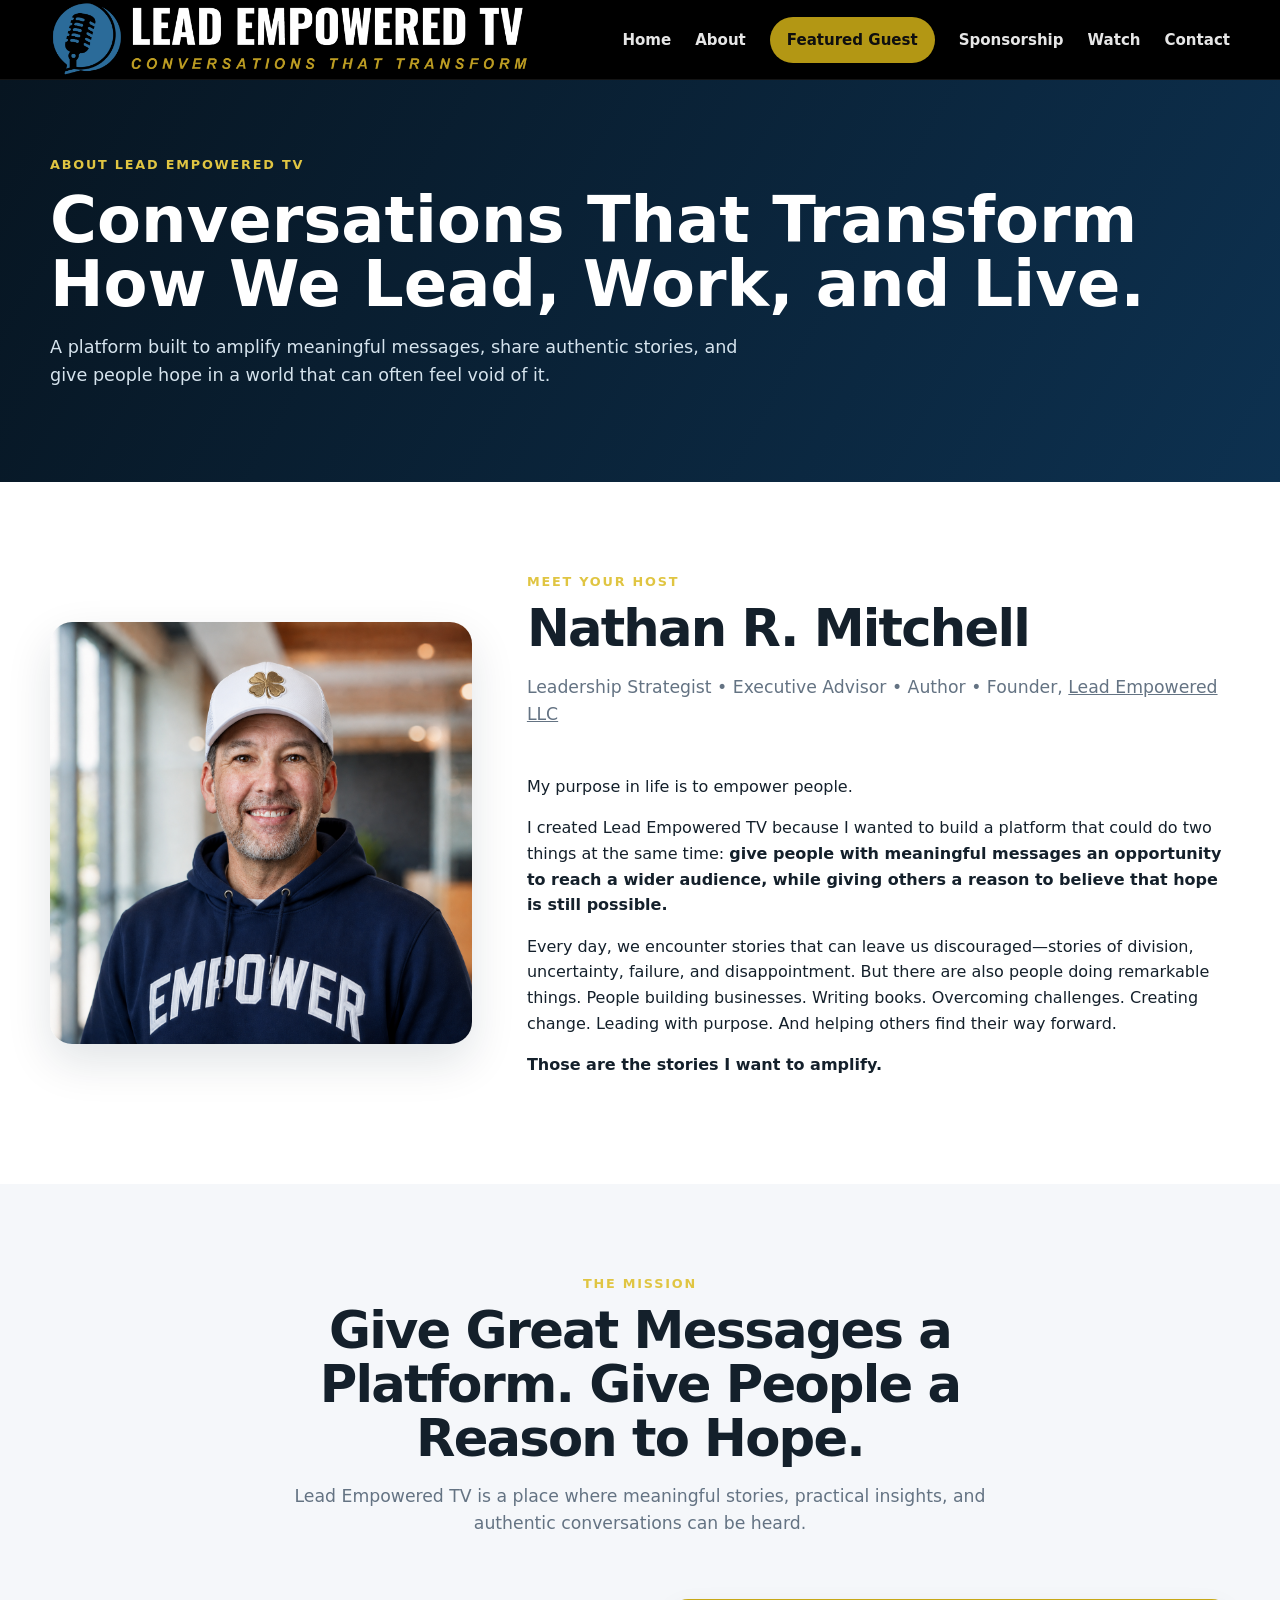
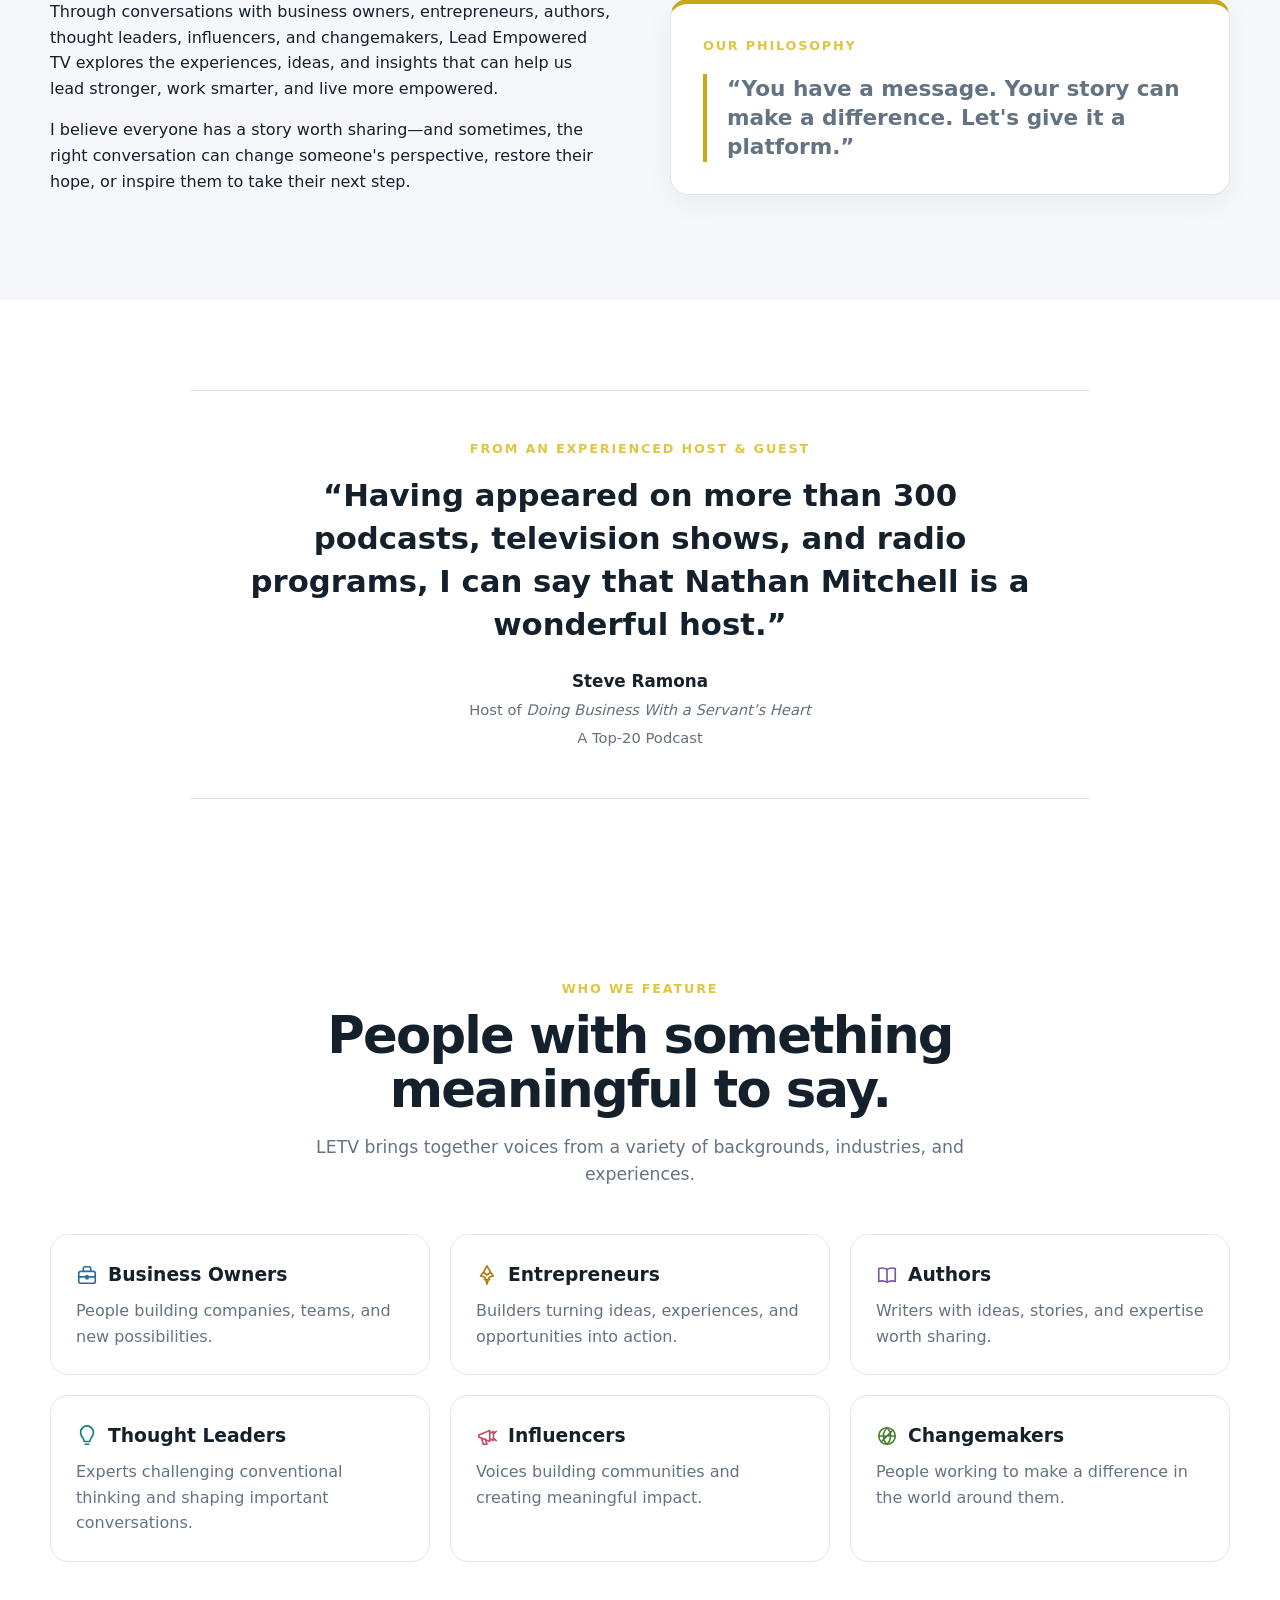
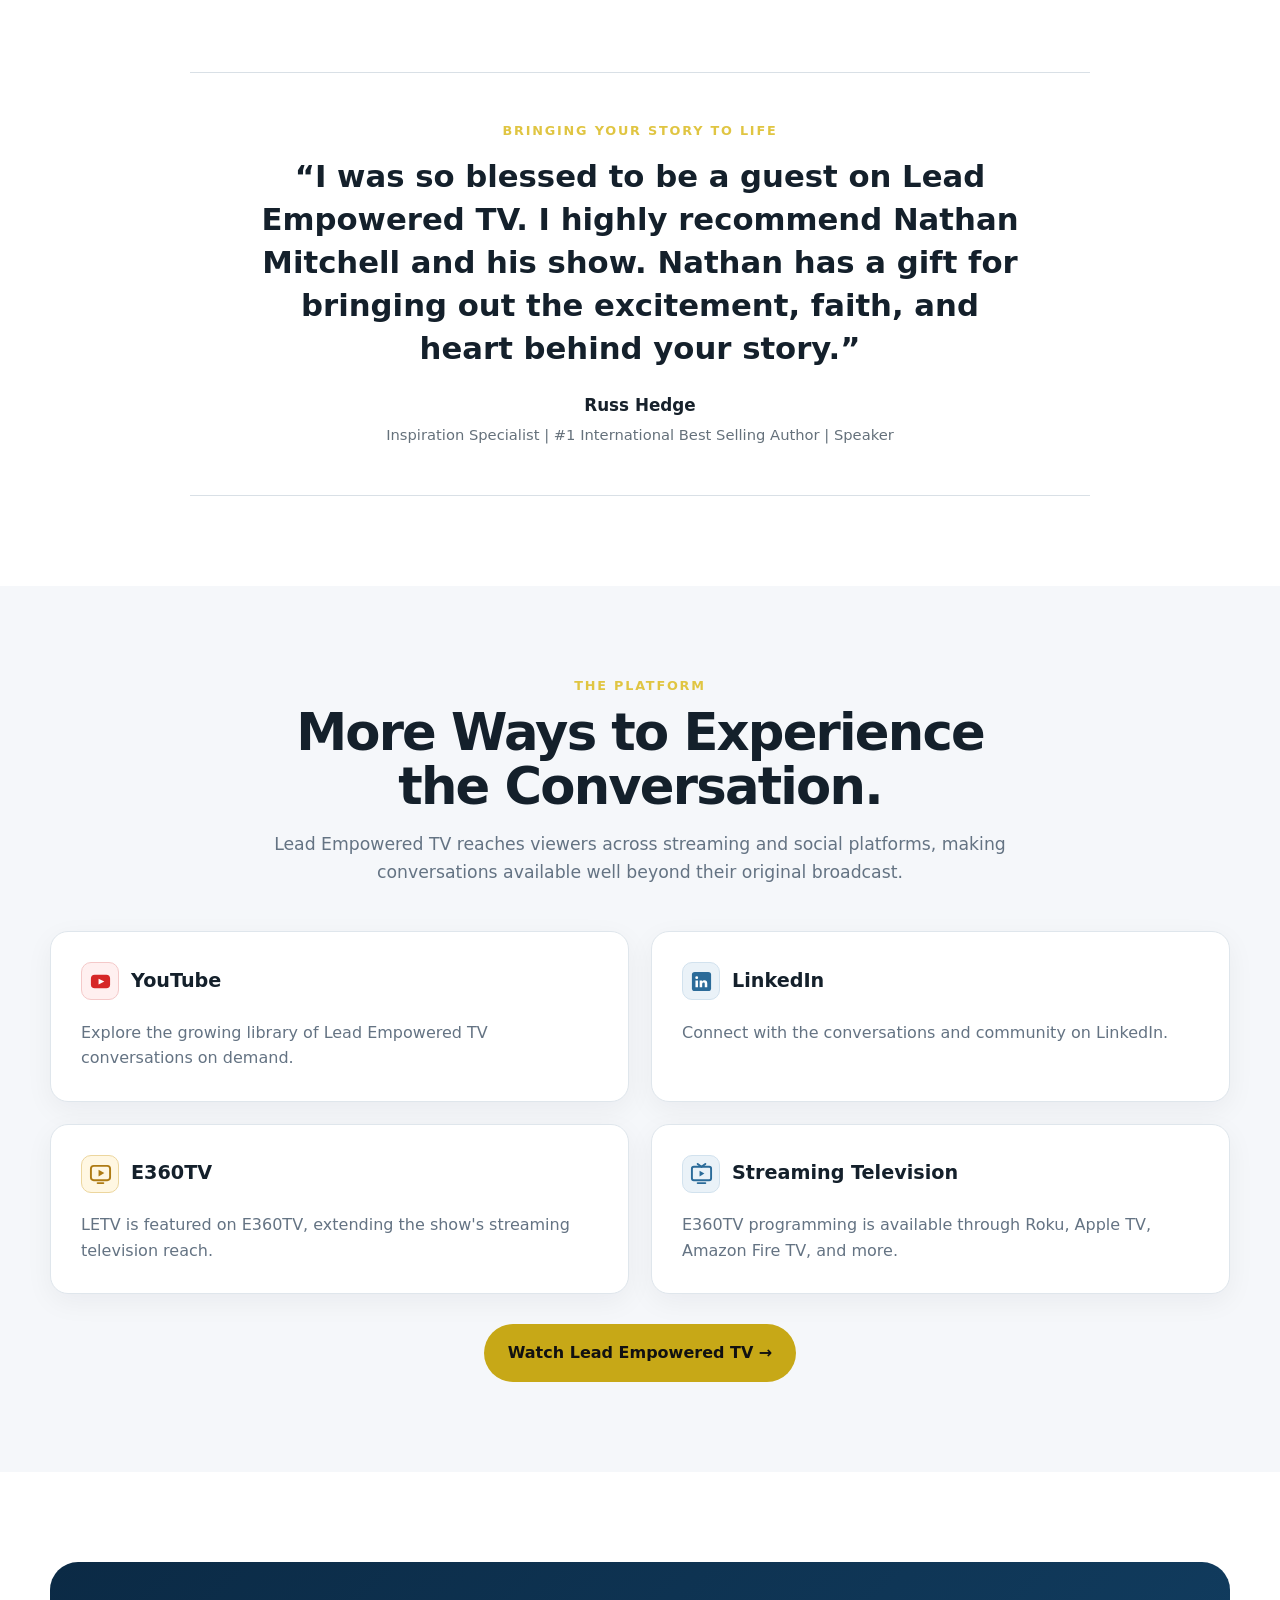
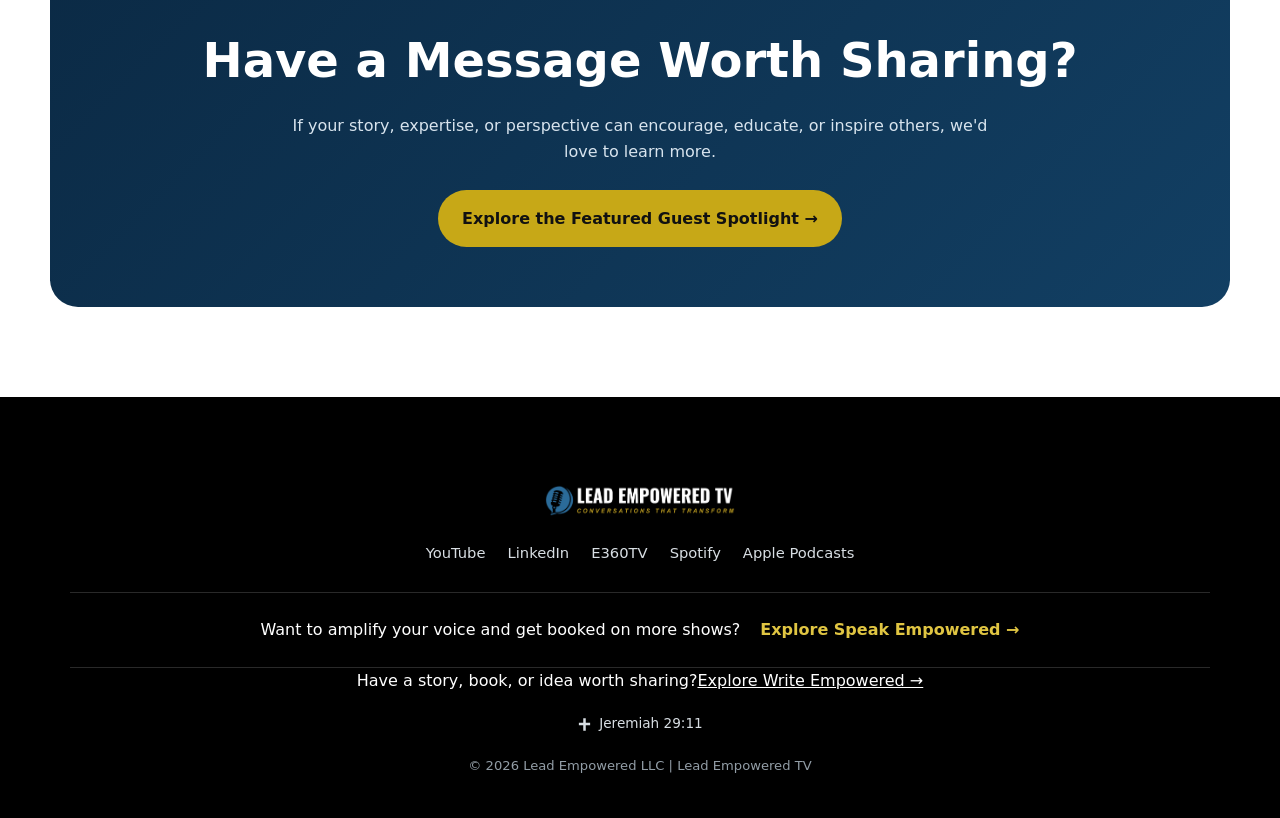
==== commit 7572ffa8: "Add Write Empowered cross-promotion and footer link" ====
--- a/about.html
+++ b/about.html
@@ -1 +1 @@
-<!doctype html><html lang="en"><head><meta charset="utf-8"><meta name="viewport" content="width=device-width, initial-scale=1"><meta name="description" content="Learn why Nathan R. Mitchell created Lead Empowered TV: a platform designed to amplify meaningful messages, share authentic stories and give people hope."><title>About the Show | Lead Empowered TV</title><link rel="stylesheet" href="styles.css?v=20261107-about-platform-icons"><meta name="theme-color" content="#000000"><link rel="icon" type="image/png" href="assets/letv-logo.png"></head><body><header class="site-header"><div class="container nav"><a class="brand" href="index.html"><img src="assets/letv-logo.png" alt="Lead Empowered TV"></a><button class="menu-btn" aria-label="Open navigation" aria-expanded="false">Menu</button><nav class="nav-links"><a href="index.html">Home</a><a href="about.html">About</a><a href="featured-guest.html" class="nav-cta">Featured Guest</a><a href="sponsorship.html">Sponsorship</a><a href="watch.html">Watch</a><a href="contact.html">Contact</a></nav></div></header><main><section class="page-hero"><div class="container"><div class="eyebrow">About Lead Empowered TV</div><h1>Conversations That Transform How We Lead, Work, and Live.</h1><p>A platform built to amplify meaningful messages, share authentic stories, and give people hope in a world that can often feel void of it.</p></div></section><section class="section"><div class="container host"><img src="assets/nathan-headshot.png" alt="Nathan R. Mitchell"><div><div class="eyebrow">Meet Your Host</div><div class="section-heading"><h2>Nathan R. Mitchell</h2><p>Leadership Strategist • Executive Advisor • Author • Founder, <a href="https://leadempoweredllc.com">Lead Empowered LLC</a></p></div><p>My purpose in life is to empower people.</p><p>I created Lead Empowered TV because I wanted to build a platform that could do two things at the same time: <strong>give people with meaningful messages an opportunity to reach a wider audience, while giving others a reason to believe that hope is still possible.</strong></p><p>Every day, we encounter stories that can leave us discouraged—stories of division, uncertainty, failure, and disappointment. But there are also people doing remarkable things. People building businesses. Writing books. Overcoming challenges. Creating change. Leading with purpose. And helping others find their way forward.</p><p><strong>Those are the stories I want to amplify.</strong></p></div></div></section><section class="section section-alt"><div class="container"><div class="section-heading center"><div class="eyebrow">The Mission</div><h2>Give Great Messages a Platform. Give People a Reason to Hope.</h2><p>Lead Empowered TV is a place where meaningful stories, practical insights, and authentic conversations can be heard.</p></div><div class="split"><div><p>Through conversations with business owners, entrepreneurs, authors, thought leaders, influencers, and changemakers, Lead Empowered TV explores the experiences, ideas, and insights that can help us lead stronger, work smarter, and live more empowered.</p><p>I believe everyone has a story worth sharing—and sometimes, the right conversation can change someone's perspective, restore their hope, or inspire them to take their next step.</p></div><div class="card" style="border-top:5px solid var(--gold);padding:32px"><div class="eyebrow">Our Philosophy</div><p class="quote" style="margin-top:18px">“You have a message. Your story can make a difference. Let's give it a platform.”</p></div></div></div></section><section class="section"><div class="container"><div class="endorsement"><div class="eyebrow">From an Experienced Host & Guest</div><blockquote>“Having appeared on more than 300 podcasts, television shows, and radio programs, I can say that Nathan Mitchell is a wonderful host.”</blockquote><div class="endorsement-attribution"><strong>Steve Ramona</strong><span>Host of <em>Doing Business With a Servant’s Heart</em></span><span>A Top-20 Podcast</span></div></div></div></section><section class="section"><div class="container"><div class="section-heading center"><div class="eyebrow">Who We Feature</div><h2>People with something meaningful to say.</h2><p>LETV brings together voices from a variety of backgrounds, industries, and experiences.</p></div><div class="guest-grid"><div class="guest-card guest-card--icon"><h3><span class="guest-type-icon guest-type-icon--business" aria-hidden="true"><svg width="22" height="22" viewBox="0 0 24 24" fill="none" stroke="currentColor" stroke-width="1.8" stroke-linecap="round" stroke-linejoin="round"><rect x="3" y="8" width="18" height="13" rx="2"/><path d="M8 8V5a2 2 0 0 1 2-2h4a2 2 0 0 1 2 2v3M3 14h18M11 13h2v3h-2z"/></svg></span>Business Owners</h3><p>People building companies, teams, and new possibilities.</p></div><div class="guest-card guest-card--icon"><h3><span class="guest-type-icon guest-type-icon--entrepreneurs" aria-hidden="true"><svg width="22" height="22" viewBox="0 0 24 24" fill="none" stroke="currentColor" stroke-width="1.8" stroke-linecap="round" stroke-linejoin="round"><path d="m12 2 4 7-4 3-4-3 4-7ZM8 9l-3 4 4 1m7-5 3 4-4 1M10 15l2 7 2-7M9 17h6"/></svg></span>Entrepreneurs</h3><p>Builders turning ideas, experiences, and opportunities into action.</p></div><div class="guest-card guest-card--icon"><h3><span class="guest-type-icon guest-type-icon--authors" aria-hidden="true"><svg width="22" height="22" viewBox="0 0 24 24" fill="none" stroke="currentColor" stroke-width="1.8" stroke-linecap="round" stroke-linejoin="round"><path d="M12 6c-3-2-6-2-9-1v14c3-1 6-1 9 1 3-2 6-2 9-1V5c-3-1-6-1-9 1ZM12 6v14"/></svg></span>Authors</h3><p>Writers with ideas, stories, and expertise worth sharing.</p></div><div class="guest-card guest-card--icon"><h3><span class="guest-type-icon guest-type-icon--thought" aria-hidden="true"><svg width="22" height="22" viewBox="0 0 24 24" fill="none" stroke="currentColor" stroke-width="1.8" stroke-linecap="round" stroke-linejoin="round"><path d="M9 18h6M10 21h4M8 15c-2-2-3-4-3-7a7 7 0 0 1 14 0c0 3-1 5-3 7l-1 3H9l-1-3Z"/></svg></span>Thought Leaders</h3><p>Experts challenging conventional thinking and shaping important conversations.</p></div><div class="guest-card guest-card--icon"><h3><span class="guest-type-icon guest-type-icon--influencers" aria-hidden="true"><svg width="22" height="22" viewBox="0 0 24 24" fill="none" stroke="currentColor" stroke-width="1.8" stroke-linecap="round" stroke-linejoin="round"><path d="m3 11 12-5v12L3 13v-2ZM15 9l4-2v10l-4-2M6 14l2 7h4l-2-6M20 9l2-2M20 15l2 2"/></svg></span>Influencers</h3><p>Voices building communities and creating meaningful impact.</p></div><div class="guest-card guest-card--icon"><h3><span class="guest-type-icon guest-type-icon--changemakers" aria-hidden="true"><svg width="22" height="22" viewBox="0 0 24 24" fill="none" stroke="currentColor" stroke-width="1.8" stroke-linecap="round" stroke-linejoin="round"><circle cx="12" cy="12" r="9"/><path d="M3 12h18M12 3c-3 3-4 6-4 9s1 6 4 9c3-3 4-6 4-9s-1-6-4-9ZM7 17l10-10"/></svg></span>Changemakers</h3><p>People working to make a difference in the world around them.</p></div></div></div></section><section class="section endorsement-section"><div class="container"><div class="endorsement"><div class="eyebrow">Bringing Your Story to Life</div><blockquote>“I was so blessed to be a guest on Lead Empowered TV. I highly recommend Nathan Mitchell and his show. Nathan has a gift for bringing out the excitement, faith, and heart behind your story.”</blockquote><div class="endorsement-attribution"><strong>Russ Hedge</strong><span>Inspiration Specialist | #1 International Best Selling Author | Speaker</span></div></div></div></section><section class="section section-alt"><div class="container"><div class="section-heading center"><div class="eyebrow">The Platform</div><h2>More Ways to Experience the Conversation.</h2><p>Lead Empowered TV reaches viewers across streaming and social platforms, making conversations available well beyond their original broadcast.</p></div><div class="cards"><div class="card"><h3 class="watch-platform-heading"><span class="watch-platform-icon watch-platform-icon--youtube"><svg viewBox="0 0 24 24" aria-hidden="true"><rect x="2" y="5" width="20" height="14" rx="4" fill="currentColor"/><path d="m10 9 6 3-6 3z" fill="#fff"/></svg></span>YouTube</h3><p>Explore the growing library of Lead Empowered TV conversations on demand.</p></div><div class="card"><h3 class="watch-platform-heading"><span class="watch-platform-icon" watch-platform-icon--e360tv><svg viewBox="0 0 24 24" aria-hidden="true"><rect x="2" y="2" width="20" height="20" rx="3" fill="currentColor"/><circle cx="7" cy="8" r="1.5" fill="#fff"/><path d="M5.7 11h2.6v7H5.7zm4.4 0h2.5v1c.5-.8 1.3-1.2 2.4-1.2 2 0 3 1.2 3 3.4V18h-2.6v-3.5c0-1-.4-1.5-1.3-1.5s-1.4.6-1.4 1.6V18h-2.6z" fill="#fff"/></svg></span>LinkedIn</h3><p>Connect with the conversations and community on LinkedIn.</p></div><div class="card"><h3 class="watch-platform-heading"><span class="watch-platform-icon watch-platform-icon--e360tv"><svg viewBox="0 0 24 24" aria-hidden="true"><rect x="2" y="4" width="20" height="15" rx="3" fill="none" stroke="currentColor" stroke-width="2"/><path d="m10 8 6 3.5-6 3.5z" fill="currentColor"/><path d="M9 22h6" stroke="currentColor" stroke-width="2" stroke-linecap="round"/></svg></span>E360TV</h3><p>LETV is featured on E360TV, extending the show's streaming television reach.</p></div><div class="card"><h3 class="watch-platform-heading"><span class="watch-platform-icon"><svg viewBox="0 0 24 24" aria-hidden="true"><rect x="2" y="5" width="20" height="14" rx="2" fill="none" stroke="currentColor" stroke-width="2"/><path d="m8 2 4 3 4-3M8 22h8" fill="none" stroke="currentColor" stroke-width="2" stroke-linecap="round"/><path d="m10 9 5 3-5 3z" fill="currentColor"/></svg></span>Streaming Television</h3><p>E360TV programming is available through Roku, Apple TV, Amazon Fire TV, and more.</p></div></div><div style="text-align:center;margin-top:30px"><a class="btn btn-primary" href="watch.html">Watch Lead Empowered TV →</a></div></div></section><section class="section"><div class="container cta"><h2>Have a Message Worth Sharing?</h2><p>If your story, expertise, or perspective can encourage, educate, or inspire others, we'd love to learn more.</p><a class="btn btn-primary" href="featured-guest.html">Explore the Featured Guest Spotlight →</a></div></section></main><footer class="site-footer"><div class="container footer-simple"><div class="footer-simple-brand"><img src="assets/letv-logo.png" alt="Lead Empowered TV"></div><div class="footer-simple-follow"><a href="https://www.youtube.com/@LeadEmpoweredTV" target="_blank" rel="noopener">YouTube</a><a href="https://www.linkedin.com/in/nathanrmitchell/" target="_blank" rel="noopener">LinkedIn</a><a href="https://e360tv.com/tvshow-details/lead-empowered-tv" target="_blank" rel="noopener">E360TV</a><a href="https://open.spotify.com/show/033vvE1kZhwnEYryCUpQne" target="_blank" rel="noopener">Spotify</a><a href="https://podcasts.apple.com/us/podcast/lead-empowered-tv-conversations-that-transform-how-we-lead-work-and-live/id1896902342" target="_blank" rel="noopener">Apple Podcasts</a></div><div class="footer-simple-speak"><span>Want to amplify your voice and get booked on more shows?</span><a href="https://speakempowered.com" target="_blank" rel="noopener">Explore Speak Empowered →</a></div><div class="footer-simple-faith"><span class="footer-faith"><svg viewBox="0 0 24 24" width="15" height="15" aria-hidden="true" focusable="false" fill="currentColor"><path d="M10 2h4v7h7v4h-7v9h-4v-9H3V9h7z"/></svg><span>Jeremiah 29:11</span></span></div><div class="footer-simple-bottom">© 2026 Lead Empowered LLC | Lead Empowered TV</div></div></footer><script src="script.js"></script></body></html>+<!doctype html><html lang="en"><head><meta charset="utf-8"><meta name="viewport" content="width=device-width, initial-scale=1"><meta name="description" content="Learn why Nathan R. Mitchell created Lead Empowered TV: a platform designed to amplify meaningful messages, share authentic stories and give people hope."><title>About the Show | Lead Empowered TV</title><link rel="stylesheet" href="styles.css?v=20261109-write-empowered"><meta name="theme-color" content="#000000"><link rel="icon" type="image/png" href="assets/letv-logo.png"></head><body><header class="site-header"><div class="container nav"><a class="brand" href="index.html"><img src="assets/letv-logo.png" alt="Lead Empowered TV"></a><button class="menu-btn" aria-label="Open navigation" aria-expanded="false">Menu</button><nav class="nav-links"><a href="index.html">Home</a><a href="about.html">About</a><a href="featured-guest.html" class="nav-cta">Featured Guest</a><a href="sponsorship.html">Sponsorship</a><a href="watch.html">Watch</a><a href="contact.html">Contact</a></nav></div></header><main><section class="page-hero"><div class="container"><div class="eyebrow">About Lead Empowered TV</div><h1>Conversations That Transform How We Lead, Work, and Live.</h1><p>A platform built to amplify meaningful messages, share authentic stories, and give people hope in a world that can often feel void of it.</p></div></section><section class="section"><div class="container host"><img src="assets/nathan-headshot.png" alt="Nathan R. Mitchell"><div><div class="eyebrow">Meet Your Host</div><div class="section-heading"><h2>Nathan R. Mitchell</h2><p>Leadership Strategist • Executive Advisor • Author • Founder, <a href="https://leadempoweredllc.com">Lead Empowered LLC</a></p></div><p>My purpose in life is to empower people.</p><p>I created Lead Empowered TV because I wanted to build a platform that could do two things at the same time: <strong>give people with meaningful messages an opportunity to reach a wider audience, while giving others a reason to believe that hope is still possible.</strong></p><p>Every day, we encounter stories that can leave us discouraged—stories of division, uncertainty, failure, and disappointment. But there are also people doing remarkable things. People building businesses. Writing books. Overcoming challenges. Creating change. Leading with purpose. And helping others find their way forward.</p><p><strong>Those are the stories I want to amplify.</strong></p></div></div></section><section class="section section-alt"><div class="container"><div class="section-heading center"><div class="eyebrow">The Mission</div><h2>Give Great Messages a Platform. Give People a Reason to Hope.</h2><p>Lead Empowered TV is a place where meaningful stories, practical insights, and authentic conversations can be heard.</p></div><div class="split"><div><p>Through conversations with business owners, entrepreneurs, authors, thought leaders, influencers, and changemakers, Lead Empowered TV explores the experiences, ideas, and insights that can help us lead stronger, work smarter, and live more empowered.</p><p>I believe everyone has a story worth sharing—and sometimes, the right conversation can change someone's perspective, restore their hope, or inspire them to take their next step.</p></div><div class="card" style="border-top:5px solid var(--gold);padding:32px"><div class="eyebrow">Our Philosophy</div><p class="quote" style="margin-top:18px">“You have a message. Your story can make a difference. Let's give it a platform.”</p></div></div></div></section><section class="section"><div class="container"><div class="endorsement"><div class="eyebrow">From an Experienced Host & Guest</div><blockquote>“Having appeared on more than 300 podcasts, television shows, and radio programs, I can say that Nathan Mitchell is a wonderful host.”</blockquote><div class="endorsement-attribution"><strong>Steve Ramona</strong><span>Host of <em>Doing Business With a Servant’s Heart</em></span><span>A Top-20 Podcast</span></div></div></div></section><section class="section"><div class="container"><div class="section-heading center"><div class="eyebrow">Who We Feature</div><h2>People with something meaningful to say.</h2><p>LETV brings together voices from a variety of backgrounds, industries, and experiences.</p></div><div class="guest-grid"><div class="guest-card guest-card--icon"><h3><span class="guest-type-icon guest-type-icon--business" aria-hidden="true"><svg width="22" height="22" viewBox="0 0 24 24" fill="none" stroke="currentColor" stroke-width="1.8" stroke-linecap="round" stroke-linejoin="round"><rect x="3" y="8" width="18" height="13" rx="2"/><path d="M8 8V5a2 2 0 0 1 2-2h4a2 2 0 0 1 2 2v3M3 14h18M11 13h2v3h-2z"/></svg></span>Business Owners</h3><p>People building companies, teams, and new possibilities.</p></div><div class="guest-card guest-card--icon"><h3><span class="guest-type-icon guest-type-icon--entrepreneurs" aria-hidden="true"><svg width="22" height="22" viewBox="0 0 24 24" fill="none" stroke="currentColor" stroke-width="1.8" stroke-linecap="round" stroke-linejoin="round"><path d="m12 2 4 7-4 3-4-3 4-7ZM8 9l-3 4 4 1m7-5 3 4-4 1M10 15l2 7 2-7M9 17h6"/></svg></span>Entrepreneurs</h3><p>Builders turning ideas, experiences, and opportunities into action.</p></div><div class="guest-card guest-card--icon"><h3><span class="guest-type-icon guest-type-icon--authors" aria-hidden="true"><svg width="22" height="22" viewBox="0 0 24 24" fill="none" stroke="currentColor" stroke-width="1.8" stroke-linecap="round" stroke-linejoin="round"><path d="M12 6c-3-2-6-2-9-1v14c3-1 6-1 9 1 3-2 6-2 9-1V5c-3-1-6-1-9 1ZM12 6v14"/></svg></span>Authors</h3><p>Writers with ideas, stories, and expertise worth sharing.</p></div><div class="guest-card guest-card--icon"><h3><span class="guest-type-icon guest-type-icon--thought" aria-hidden="true"><svg width="22" height="22" viewBox="0 0 24 24" fill="none" stroke="currentColor" stroke-width="1.8" stroke-linecap="round" stroke-linejoin="round"><path d="M9 18h6M10 21h4M8 15c-2-2-3-4-3-7a7 7 0 0 1 14 0c0 3-1 5-3 7l-1 3H9l-1-3Z"/></svg></span>Thought Leaders</h3><p>Experts challenging conventional thinking and shaping important conversations.</p></div><div class="guest-card guest-card--icon"><h3><span class="guest-type-icon guest-type-icon--influencers" aria-hidden="true"><svg width="22" height="22" viewBox="0 0 24 24" fill="none" stroke="currentColor" stroke-width="1.8" stroke-linecap="round" stroke-linejoin="round"><path d="m3 11 12-5v12L3 13v-2ZM15 9l4-2v10l-4-2M6 14l2 7h4l-2-6M20 9l2-2M20 15l2 2"/></svg></span>Influencers</h3><p>Voices building communities and creating meaningful impact.</p></div><div class="guest-card guest-card--icon"><h3><span class="guest-type-icon guest-type-icon--changemakers" aria-hidden="true"><svg width="22" height="22" viewBox="0 0 24 24" fill="none" stroke="currentColor" stroke-width="1.8" stroke-linecap="round" stroke-linejoin="round"><circle cx="12" cy="12" r="9"/><path d="M3 12h18M12 3c-3 3-4 6-4 9s1 6 4 9c3-3 4-6 4-9s-1-6-4-9ZM7 17l10-10"/></svg></span>Changemakers</h3><p>People working to make a difference in the world around them.</p></div></div></div></section><section class="section endorsement-section"><div class="container"><div class="endorsement"><div class="eyebrow">Bringing Your Story to Life</div><blockquote>“I was so blessed to be a guest on Lead Empowered TV. I highly recommend Nathan Mitchell and his show. Nathan has a gift for bringing out the excitement, faith, and heart behind your story.”</blockquote><div class="endorsement-attribution"><strong>Russ Hedge</strong><span>Inspiration Specialist | #1 International Best Selling Author | Speaker</span></div></div></div></section><section class="section section-alt"><div class="container"><div class="section-heading center"><div class="eyebrow">The Platform</div><h2>More Ways to Experience the Conversation.</h2><p>Lead Empowered TV reaches viewers across streaming and social platforms, making conversations available well beyond their original broadcast.</p></div><div class="cards"><div class="card"><h3 class="watch-platform-heading"><span class="watch-platform-icon watch-platform-icon--youtube"><svg viewBox="0 0 24 24" aria-hidden="true"><rect x="2" y="5" width="20" height="14" rx="4" fill="currentColor"/><path d="m10 9 6 3-6 3z" fill="#fff"/></svg></span>YouTube</h3><p>Explore the growing library of Lead Empowered TV conversations on demand.</p></div><div class="card"><h3 class="watch-platform-heading"><span class="watch-platform-icon" watch-platform-icon--e360tv><svg viewBox="0 0 24 24" aria-hidden="true"><rect x="2" y="2" width="20" height="20" rx="3" fill="currentColor"/><circle cx="7" cy="8" r="1.5" fill="#fff"/><path d="M5.7 11h2.6v7H5.7zm4.4 0h2.5v1c.5-.8 1.3-1.2 2.4-1.2 2 0 3 1.2 3 3.4V18h-2.6v-3.5c0-1-.4-1.5-1.3-1.5s-1.4.6-1.4 1.6V18h-2.6z" fill="#fff"/></svg></span>LinkedIn</h3><p>Connect with the conversations and community on LinkedIn.</p></div><div class="card"><h3 class="watch-platform-heading"><span class="watch-platform-icon watch-platform-icon--e360tv"><svg viewBox="0 0 24 24" aria-hidden="true"><rect x="2" y="4" width="20" height="15" rx="3" fill="none" stroke="currentColor" stroke-width="2"/><path d="m10 8 6 3.5-6 3.5z" fill="currentColor"/><path d="M9 22h6" stroke="currentColor" stroke-width="2" stroke-linecap="round"/></svg></span>E360TV</h3><p>LETV is featured on E360TV, extending the show's streaming television reach.</p></div><div class="card"><h3 class="watch-platform-heading"><span class="watch-platform-icon"><svg viewBox="0 0 24 24" aria-hidden="true"><rect x="2" y="5" width="20" height="14" rx="2" fill="none" stroke="currentColor" stroke-width="2"/><path d="m8 2 4 3 4-3M8 22h8" fill="none" stroke="currentColor" stroke-width="2" stroke-linecap="round"/><path d="m10 9 5 3-5 3z" fill="currentColor"/></svg></span>Streaming Television</h3><p>E360TV programming is available through Roku, Apple TV, Amazon Fire TV, and more.</p></div></div><div style="text-align:center;margin-top:30px"><a class="btn btn-primary" href="watch.html">Watch Lead Empowered TV →</a></div></div></section><section class="section"><div class="container cta"><h2>Have a Message Worth Sharing?</h2><p>If your story, expertise, or perspective can encourage, educate, or inspire others, we'd love to learn more.</p><a class="btn btn-primary" href="featured-guest.html">Explore the Featured Guest Spotlight →</a></div></section></main><footer class="site-footer"><div class="container footer-simple"><div class="footer-simple-brand"><img src="assets/letv-logo.png" alt="Lead Empowered TV"></div><div class="footer-simple-follow"><a href="https://www.youtube.com/@LeadEmpoweredTV" target="_blank" rel="noopener">YouTube</a><a href="https://www.linkedin.com/in/nathanrmitchell/" target="_blank" rel="noopener">LinkedIn</a><a href="https://e360tv.com/tvshow-details/lead-empowered-tv" target="_blank" rel="noopener">E360TV</a><a href="https://open.spotify.com/show/033vvE1kZhwnEYryCUpQne" target="_blank" rel="noopener">Spotify</a><a href="https://podcasts.apple.com/us/podcast/lead-empowered-tv-conversations-that-transform-how-we-lead-work-and-live/id1896902342" target="_blank" rel="noopener">Apple Podcasts</a></div><div class="footer-simple-speak"><span>Want to amplify your voice and get booked on more shows?</span><a href="https://speakempowered.com" target="_blank" rel="noopener">Explore Speak Empowered →</a></div><div class="footer-simple-write"><span>Have a story, book, or idea worth sharing?</span><a href="https://writeempowered.com" target="_blank" rel="noopener noreferrer">Explore Write Empowered →</a></div><div class="footer-simple-faith"><span class="footer-faith"><svg viewBox="0 0 24 24" width="15" height="15" aria-hidden="true" focusable="false" fill="currentColor"><path d="M10 2h4v7h7v4h-7v9h-4v-9H3V9h7z"/></svg><span>Jeremiah 29:11</span></span></div><div class="footer-simple-bottom">© 2026 Lead Empowered LLC | Lead Empowered TV</div></div></footer><script src="script.js"></script></body></html>
--- a/styles.css
+++ b/styles.css
@@ -505,3 +505,137 @@
 .guest-card--icon h3{display:flex;align-items:center;gap:10px}
 .guest-card--icon .guest-type-icon{display:inline-flex;align-items:center;justify-content:center;flex:0 0 22px;width:22px;height:22px;min-width:22px;min-height:22px;padding:0;border:0;border-radius:0;background:transparent}
 .guest-card--icon .guest-type-icon svg{display:block;flex:none;width:22px!important;height:22px!important;max-width:22px;max-height:22px}
+
+/* Featured Guest Spotlight: compact icons that match the About page */
+.spotlight-benefit-heading{display:flex;align-items:center;gap:10px}
+.spotlight-benefit-icon{display:inline-flex;align-items:center;justify-content:center;flex:0 0 22px;width:22px;height:22px;color:#2b6b99}
+.spotlight-benefit-icon svg{display:block;width:22px;height:22px;flex:none}
+.spotlight-benefit-icon--clapperboard,.spotlight-benefit-icon--megaphone{color:#a26b13}
+.spotlight-benefit-icon--sparkles{color:#7954a7}
+.spotlight-benefit-icon--share{color:#147f79}
+.spotlight-benefit-icon--magnet{color:#c34d68}
+
+/* Sponsorship page: compact line icons consistent with Spotlight and About */
+.sponsor-icon-heading,.sponsor-form-icon-label{display:flex;align-items:center;gap:10px}
+.sponsor-inline-icon{display:inline-flex;align-items:center;justify-content:center;flex:0 0 22px;width:22px;height:22px;color:#2b6b99}
+.sponsor-inline-icon svg{display:block;width:22px;height:22px;flex:none}
+.sponsor-inline-icon--brand{color:#c34d68}
+.sponsor-inline-icon--reach{color:#147f79}
+.sponsor-inline-icon--trust{color:#a26b13}
+.sponsor-inline-icon--organizations{color:#2b6b99}
+.sponsor-inline-icon--info{color:#2b6b99}
+.sponsor-inline-icon--goals{color:#a26b13}
+
+/* Distinguished Guest Showcase */
+.watch-showcase .watch-showcase-heading>p{font-size:1rem;font-weight:400;line-height:1.6;color:#43566a;margin:8px auto 0;max-width:740px}
+.watch-showcase .featured-video-item{background:linear-gradient(160deg,#112d48,#091a2d);border:1px solid #b98d43;border-radius:12px;padding:14px 13px 20px;box-shadow:0 12px 30px rgba(13,35,56,.18),inset 0 0 0 3px rgba(225,183,98,.10);transition:transform .2s ease,box-shadow .2s ease}
+.watch-showcase .featured-video-item:hover{transform:translateY(-3px);box-shadow:0 16px 35px rgba(13,35,56,.24),inset 0 0 0 3px rgba(225,183,98,.14)}
+.featured-guest-label{display:flex;align-items:center;justify-content:center;gap:7px;margin:1px 0 13px;color:#e3bd77;font-size:.72rem;letter-spacing:.16em;font-weight:700}
+.featured-guest-laurel{width:37px;height:23px;flex:none}
+.watch-showcase .featured-video{border:1px solid rgba(222,183,105,.45);border-radius:6px;overflow:hidden}
+.watch-showcase .featured-video-link{display:flex;flex-direction:column;align-items:center;text-align:center;gap:5px;color:#fff;margin:15px 5px 0;text-decoration:none}
+.watch-showcase .featured-video-link:hover .featured-guest-name,.watch-showcase .featured-video-link:focus-visible .featured-guest-name{color:#f2ce87;text-decoration:underline}
+.featured-guest-name{font-size:1.15rem;font-weight:750;line-height:1.3;color:#fff}
+.featured-guest-role{font-size:.88rem;line-height:1.45;color:#d2dce7;font-weight:400}
+@media(prefers-reduced-motion:reduce){.watch-showcase .featured-video-item{transition:none}.watch-showcase .featured-video-item:hover{transform:none}}
+
+/* Refined featured guest distinction: single small gold star, no laurels */
+.featured-guest-mark{width:16px;height:16px;flex:none;color:#e3bd77}
+.featured-guest-label{gap:8px;letter-spacing:.13em}
+
+/* Stronger call-to-action beneath the distinguished guest showcase */
+.watch-showcase-cta{margin-top:32px}
+.watch-showcase-cta .btn{display:inline-flex;align-items:center;justify-content:center;min-height:54px;padding:15px 32px;font-size:1.05rem;font-weight:700;letter-spacing:.01em;box-shadow:0 7px 18px rgba(30,72,110,.16)}
+@media(max-width:480px){.watch-showcase-cta .btn{width:100%;max-width:340px;padding:15px 20px}}
+
+/* Prominent full-scale YouTube CTA beneath the three featured interviews */
+.watch-showcase .watch-showcase-cta{margin-top:38px}
+.watch-showcase .watch-showcase-cta .btn.btn-primary{display:inline-flex;align-items:center;justify-content:center;width:min(100%,440px);min-height:68px;padding:20px 36px;font-size:1.25rem;line-height:1.3;font-weight:800;border-radius:10px;box-shadow:0 12px 28px rgba(30,72,110,.22)}
+@media(max-width:480px){.watch-showcase .watch-showcase-cta .btn.btn-primary{width:100%;min-height:62px;font-size:1.1rem;padding:18px 18px}}
+
+/* YouTube-branded primary CTA: preserve the larger size */
+.watch-showcase .watch-showcase-cta .btn.btn-primary{background:#ff0033;color:#fff;border:2px solid #ff0033;gap:12px;box-shadow:0 12px 28px rgba(255,0,51,.20)}
+.watch-showcase .watch-showcase-cta .btn.btn-primary:hover,.watch-showcase .watch-showcase-cta .btn.btn-primary:focus-visible{background:#d9002b;border-color:#d9002b;color:#fff;box-shadow:0 14px 30px rgba(255,0,51,.28)}
+.watch-showcase-cta .youtube-cta-icon{display:block;width:31px;height:23px;flex:none}
+
+/* Matched YouTube and E360TV calls to action */
+.watch-showcase .watch-showcase-cta{display:flex;justify-content:center;align-items:stretch;flex-wrap:wrap;gap:18px;margin-top:38px}
+.watch-showcase .watch-showcase-cta .btn.btn-primary,.watch-showcase .watch-showcase-cta .btn.btn-e360tv{box-sizing:border-box;display:inline-flex;align-items:center;justify-content:center;gap:12px;flex:0 1 440px;width:440px;min-height:68px;padding:20px 28px;font-size:1.25rem;line-height:1.3;font-weight:800;border-radius:10px;text-decoration:none}
+.watch-showcase .watch-showcase-cta .btn.btn-e360tv{background:#2b6b99;color:#fff;border:2px solid #2b6b99;box-shadow:0 12px 28px rgba(43,107,153,.22)}
+.watch-showcase .watch-showcase-cta .btn.btn-e360tv:hover,.watch-showcase .watch-showcase-cta .btn.btn-e360tv:focus-visible{background:#1c527a;border-color:#1c527a;color:#fff;box-shadow:0 14px 30px rgba(43,107,153,.3)}
+.watch-showcase-cta .e360tv-cta-icon{width:28px;height:28px;display:block;flex:none}
+@media(max-width:480px){.watch-showcase .watch-showcase-cta .btn.btn-primary,.watch-showcase .watch-showcase-cta .btn.btn-e360tv{flex:1 1 100%;width:100%;min-height:62px;font-size:1.1rem;padding:18px}}
+
+/* Unified premium gold CTAs beneath the featured interviews */
+.watch-showcase .watch-showcase-cta .btn.btn-primary,.watch-showcase .watch-showcase-cta .btn.btn-e360tv{background:#c9a45d;color:#10263b;border:2px solid #b68c40;box-shadow:0 12px 28px rgba(96,69,25,.18)}
+.watch-showcase .watch-showcase-cta .btn.btn-primary:hover,.watch-showcase .watch-showcase-cta .btn.btn-primary:focus-visible,.watch-showcase .watch-showcase-cta .btn.btn-e360tv:hover,.watch-showcase .watch-showcase-cta .btn.btn-e360tv:focus-visible{background:#e0bd79;color:#10263b;border-color:#b68c40;box-shadow:0 14px 30px rgba(96,69,25,.25)}
+.watch-showcase .watch-showcase-cta .youtube-cta-icon rect{fill:#10263b}
+.watch-showcase .watch-showcase-cta .youtube-cta-icon path{fill:#c9a45d}
+
+/* Match the site's established gold button tokens exactly */
+.watch-showcase .watch-showcase-cta .btn.btn-primary,.watch-showcase .watch-showcase-cta .btn.btn-e360tv{background:var(--gold);border-color:var(--gold);color:#111}
+.watch-showcase .watch-showcase-cta .btn.btn-primary:hover,.watch-showcase .watch-showcase-cta .btn.btn-primary:focus-visible,.watch-showcase .watch-showcase-cta .btn.btn-e360tv:hover,.watch-showcase .watch-showcase-cta .btn.btn-e360tv:focus-visible{background:var(--gold-light);border-color:var(--gold-light);color:#111}
+.watch-showcase .watch-showcase-cta .youtube-cta-icon rect{fill:#111}
+.watch-showcase .watch-showcase-cta .youtube-cta-icon path{fill:var(--gold)}
+
+/* Subtle affiliate disclosure between featured interviews and viewing CTAs */
+.watch-showcase .watch-affiliate-disclosure{max-width:850px;margin:24px auto 0;text-align:center;font-size:.84rem;line-height:1.6;color:#536477}
+.watch-showcase .watch-affiliate-disclosure strong{color:#263c50}
+.watch-showcase .watch-affiliate-disclosure+.watch-showcase-cta{margin-top:24px}
+
+/* Make featured guest names and subtitles unmistakably clickable */
+.watch-showcase .featured-video-item .featured-video-link{display:flex;flex-direction:column;align-items:center;justify-content:center;gap:5px;min-height:86px;margin:15px 0 0;padding:13px 12px;border:1px solid #c7a817;border-radius:9px;background:rgba(199,168,23,.12);color:#fff;text-decoration:none;transition:background .2s ease,border-color .2s ease,transform .2s ease}
+.watch-showcase .featured-video-item .featured-video-link::after{content:"View Guest Profile  ↗";font-size:.73rem;font-weight:750;letter-spacing:.035em;color:#e0c542;margin-top:4px}
+.watch-showcase .featured-video-item .featured-video-link:hover,.watch-showcase .featured-video-item .featured-video-link:focus-visible{background:rgba(199,168,23,.24);border-color:#e0c542;transform:translateY(-2px);outline-offset:3px}
+.watch-showcase .featured-video-item .featured-video-link:hover .featured-guest-name,.watch-showcase .featured-video-item .featured-video-link:focus-visible .featured-guest-name{color:#fff;text-decoration:none}
+@media(prefers-reduced-motion:reduce){.watch-showcase .featured-video-item .featured-video-link{transition:none}.watch-showcase .featured-video-item .featured-video-link:hover{transform:none}}
+
+/* Black guest video cards; remove profile prompt while retaining clickable guest names */
+.watch-showcase .featured-video-item{background:#000}
+.watch-showcase .featured-video-item .featured-video-link::after{content:none;display:none}
+
+/* Compact black guest video cards without top recognition labels */
+.watch-showcase .featured-video-item{padding:8px 8px 12px}
+.watch-showcase .featured-video-item .featured-video-link{margin-top:9px;padding:10px 10px;min-height:70px}
+
+/* Conversation-themed hero art for Watch and Contact */
+.page-hero--conversation{position:relative;overflow:hidden;isolation:isolate}
+.page-hero--conversation>.container{position:relative;z-index:1}
+.page-hero--conversation .conversation-art{position:absolute;right:max(4%,calc((100vw - 1180px)/2));top:50%;transform:translateY(-50%);width:255px;height:170px;pointer-events:none;opacity:.88}
+.conversation-art .conversation-bubble{position:absolute;display:block;width:168px;height:104px;border:2px solid rgba(224,197,66,.82);border-radius:25px 25px 8px 25px;background:rgba(43,107,153,.13);box-shadow:0 8px 30px rgba(0,0,0,.12)}
+.conversation-art .conversation-bubble:after{content:"";position:absolute;right:22px;bottom:-15px;width:22px;height:22px;border-right:2px solid rgba(224,197,66,.82);border-bottom:2px solid rgba(224,197,66,.82);transform:skewY(38deg);background:#0c2b47}
+.conversation-art .conversation-bubble--back{top:3px;right:2px;border-color:rgba(151,192,220,.65);background:rgba(43,107,153,.23);transform:rotate(8deg)}
+.conversation-art .conversation-bubble--back:after{border-color:rgba(151,192,220,.65)}
+.conversation-art .conversation-bubble--front{top:56px;left:4px;transform:rotate(-7deg)}
+.conversation-art .conversation-bubble i{position:absolute;top:45%;left:26px;width:9px;height:9px;border-radius:50%;background:currentColor;color:rgba(224,197,66,.8);box-shadow:29px 0 currentColor,58px 0 currentColor}
+.conversation-art .conversation-bubble--back i{color:rgba(151,192,220,.8)}
+@media(max-width:950px){.page-hero--conversation .conversation-art{right:-45px;opacity:.24}.page-hero--conversation>.container{padding-right:25px}}
+@media(max-width:600px){.page-hero--conversation .conversation-art{right:-125px;transform:translateY(-50%) scale(.75);opacity:.16}}
+
+/* Keep Watch hero copy clear of decorative dialogue art */
+@media(min-width:951px){.page-hero--conversation:has(+ .watch-showcase)>.container{padding-right:310px}.page-hero--conversation:has(+ .watch-showcase) .conversation-art{right:max(18px,calc((100vw - 1180px)/2));width:230px}}
+@media(max-width:950px){.page-hero--conversation:has(+ .watch-showcase) .conversation-art{display:none}.page-hero--conversation:has(+ .watch-showcase)>.container{padding-right:0}}
+
+/* Compact icons left of homepage audience metrics */
+.stats .stat--icon{display:flex;align-items:center;justify-content:flex-start;gap:14px;text-align:left;padding:24px 17px}
+.stat--icon .stat-icon{display:inline-flex;align-items:center;justify-content:center;flex:0 0 36px;width:36px;height:36px;color:#2b6b99}
+.stat--icon .stat-icon svg{display:block;width:30px;height:30px}
+.stat--icon .stat-copy{min-width:0}
+.stat--icon strong{margin-bottom:8px}
+@media(max-width:520px){.stats .stat--icon{padding:22px 18px}}
+
+/* Align metric icons directly alongside the numbers, not descriptions */
+.stats .stat--icon{display:flex;flex-direction:column;align-items:center;justify-content:center;text-align:center;gap:0}
+.stat--icon .stat-metric{display:flex;align-items:center;justify-content:center;gap:10px;margin-bottom:10px}
+.stat--icon .stat-metric strong{display:block;margin:0;white-space:nowrap}
+.stat--icon .stat-icon{flex:0 0 30px;width:30px;height:30px}
+.stat--icon .stat-icon svg{width:28px;height:28px}
+.stat--icon>span{display:block}
+
+/* Featured Guest hero: subtitle and CTA side by side with less empty space */
+.page-hero--featured{padding:45px 0 48px}
+.page-hero--featured h1{margin:9px 0 16px}
+.page-hero--featured .featured-hero-bottom{display:flex;align-items:center;justify-content:space-between;gap:30px}
+.page-hero--featured .featured-hero-bottom p{flex:1 1 auto;max-width:790px;margin:0}
+.page-hero--featured .featured-hero-bottom .btn{flex:0 0 auto;white-space:nowrap}
+@media(max-width:760px){.page-hero--featured{padding:38px 0 42px}.page-hero--featured .featured-hero-bottom{flex-direction:column;align-items:flex-start;gap:20px}.page-hero--featured .featured-hero-bottom .btn{white-space:normal}}
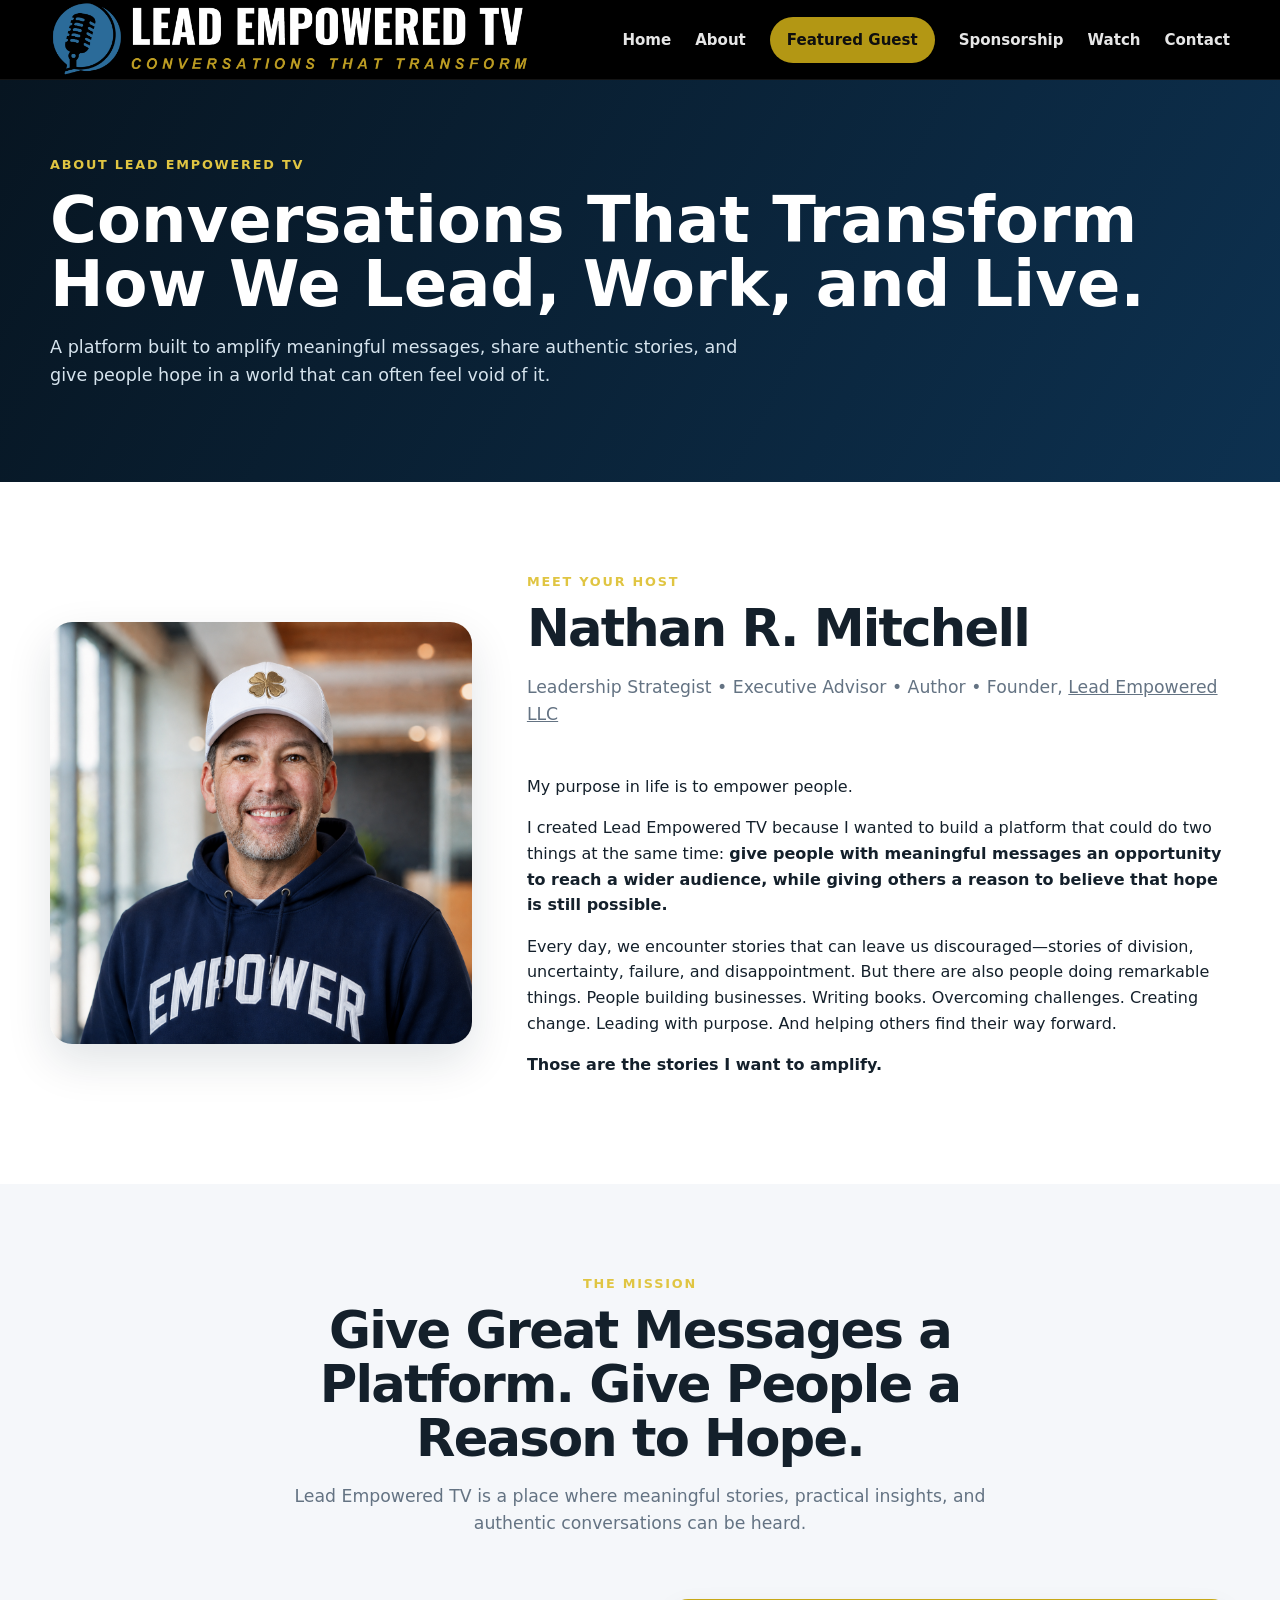
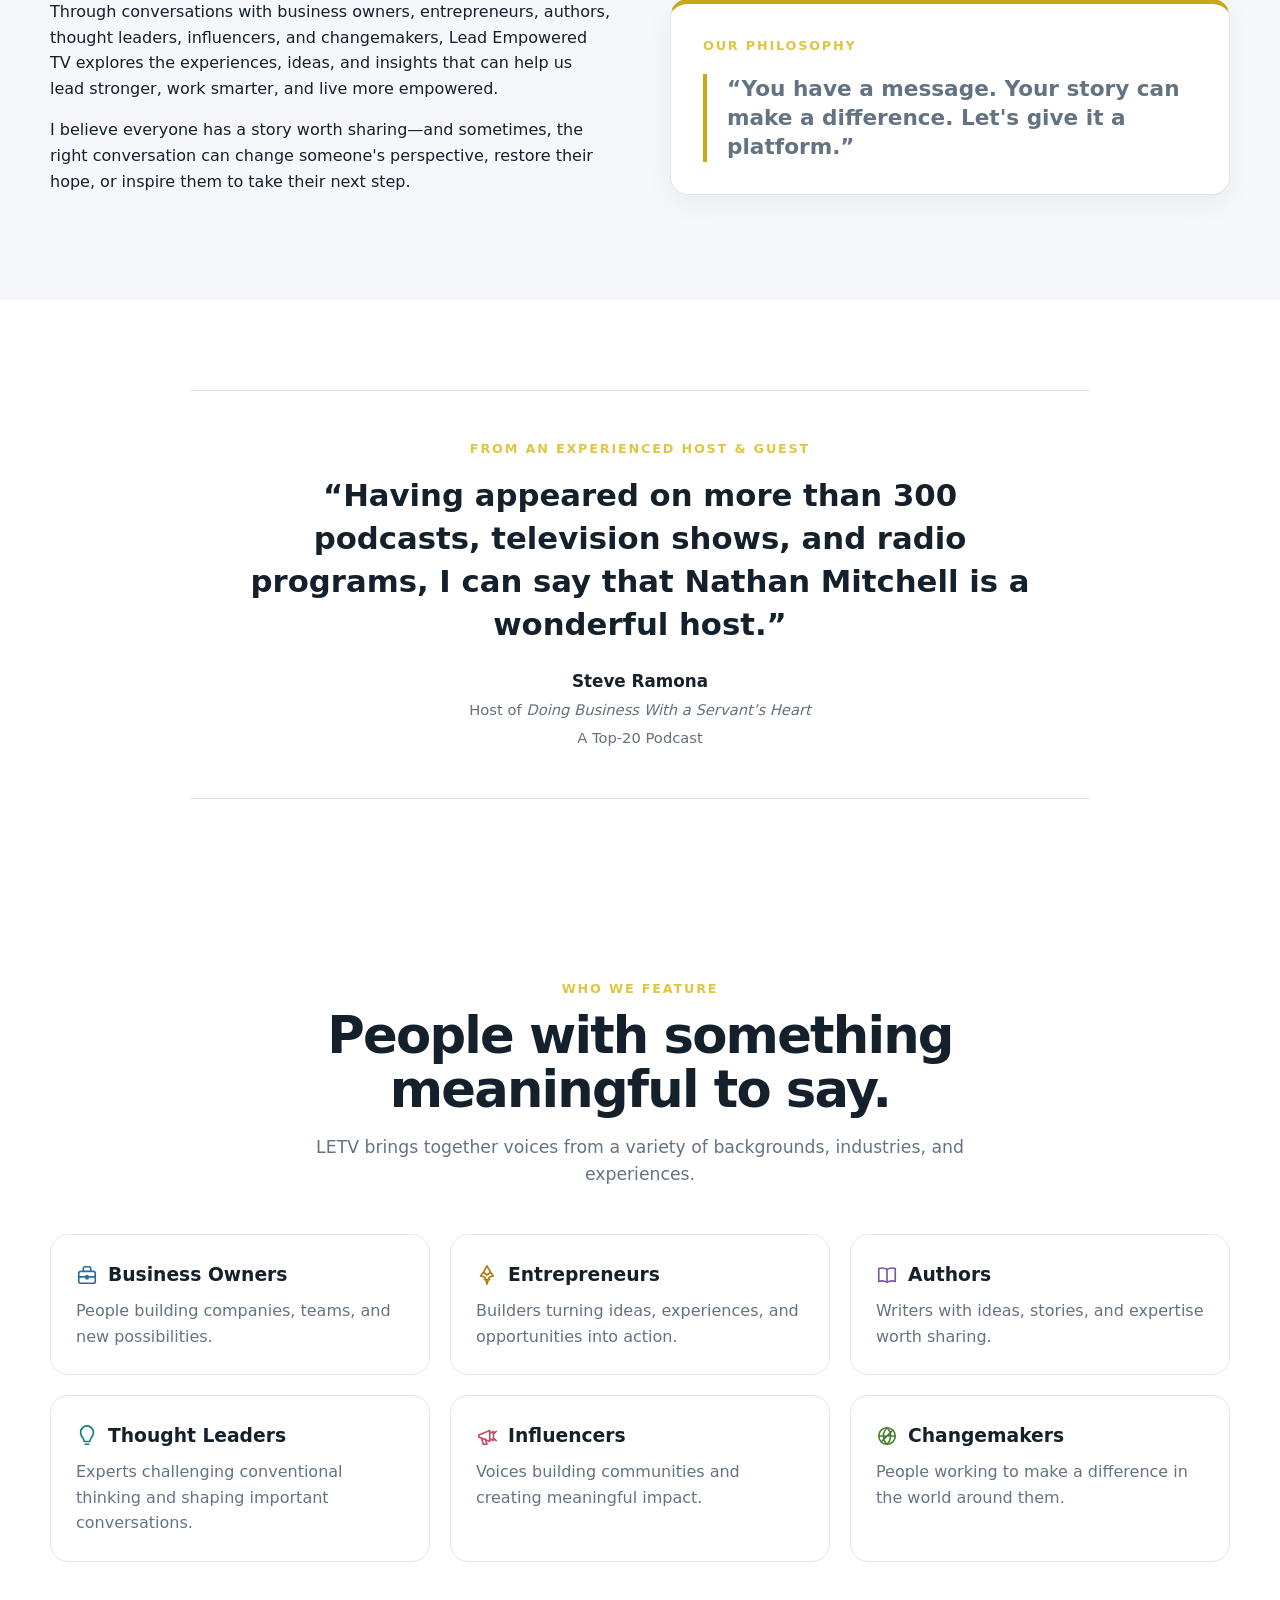
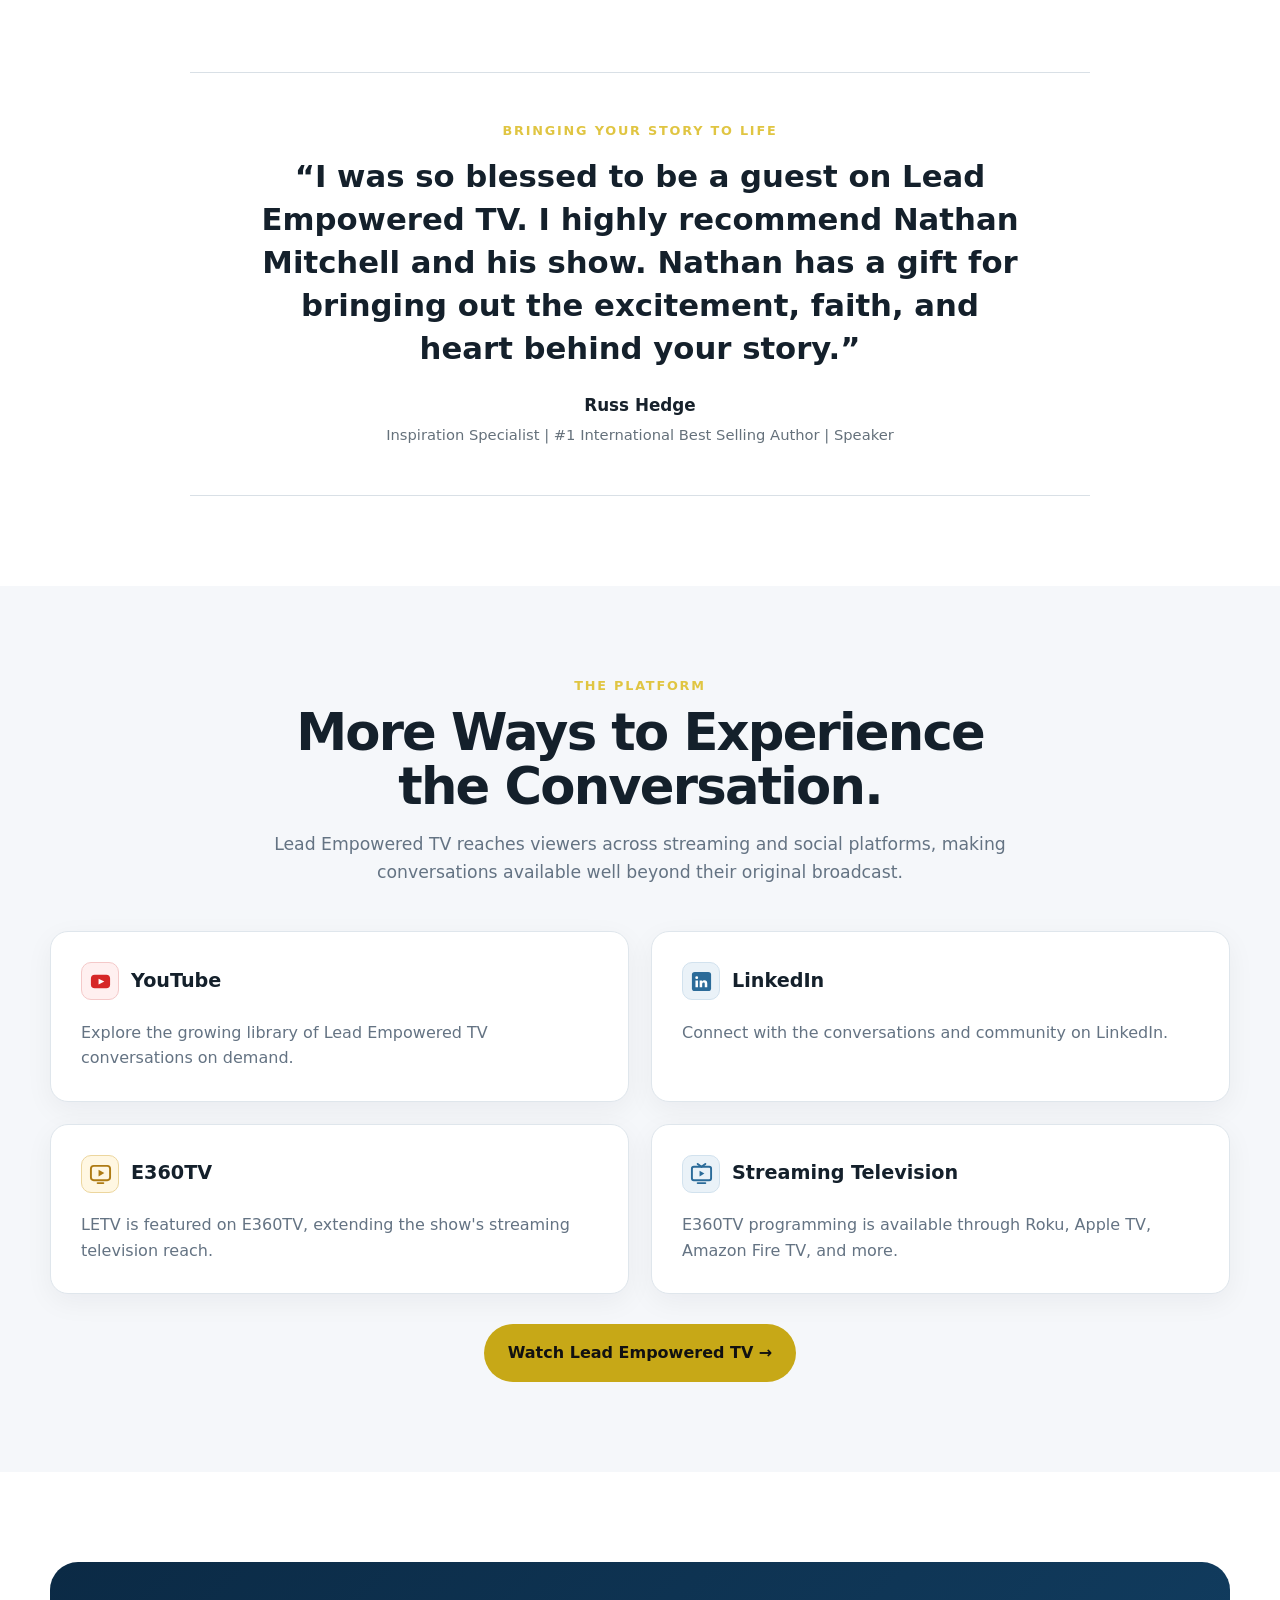
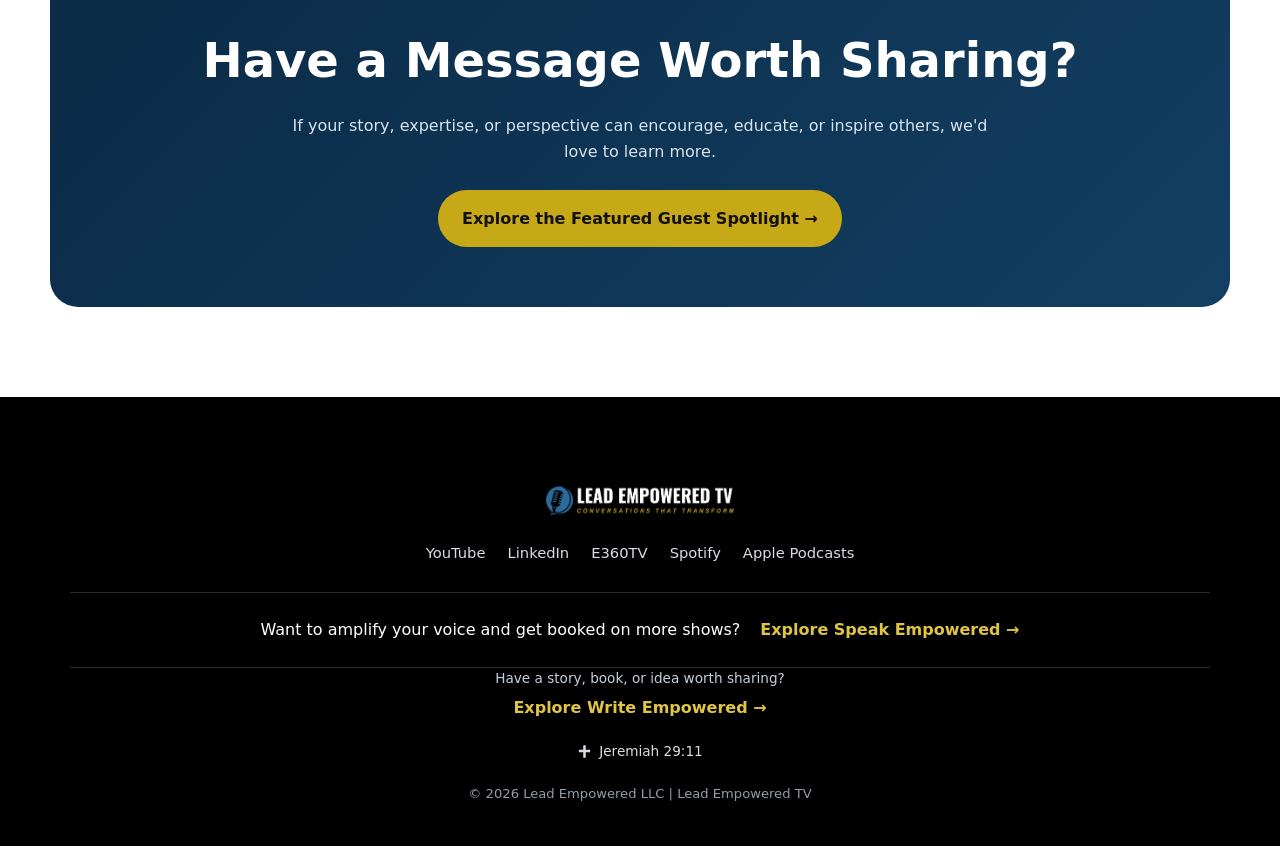
==== commit 7d7f7fae: "Arrange Speak and Write Empowered footer prompts on one line" ====
--- a/about.html
+++ b/about.html
@@ -1 +1 @@
-<!doctype html><html lang="en"><head><meta charset="utf-8"><meta name="viewport" content="width=device-width, initial-scale=1"><meta name="description" content="Learn why Nathan R. Mitchell created Lead Empowered TV: a platform designed to amplify meaningful messages, share authentic stories and give people hope."><title>About the Show | Lead Empowered TV</title><link rel="stylesheet" href="styles.css?v=20261109-write-empowered"><meta name="theme-color" content="#000000"><link rel="icon" type="image/png" href="assets/letv-logo.png"></head><body><header class="site-header"><div class="container nav"><a class="brand" href="index.html"><img src="assets/letv-logo.png" alt="Lead Empowered TV"></a><button class="menu-btn" aria-label="Open navigation" aria-expanded="false">Menu</button><nav class="nav-links"><a href="index.html">Home</a><a href="about.html">About</a><a href="featured-guest.html" class="nav-cta">Featured Guest</a><a href="sponsorship.html">Sponsorship</a><a href="watch.html">Watch</a><a href="contact.html">Contact</a></nav></div></header><main><section class="page-hero"><div class="container"><div class="eyebrow">About Lead Empowered TV</div><h1>Conversations That Transform How We Lead, Work, and Live.</h1><p>A platform built to amplify meaningful messages, share authentic stories, and give people hope in a world that can often feel void of it.</p></div></section><section class="section"><div class="container host"><img src="assets/nathan-headshot.png" alt="Nathan R. Mitchell"><div><div class="eyebrow">Meet Your Host</div><div class="section-heading"><h2>Nathan R. Mitchell</h2><p>Leadership Strategist • Executive Advisor • Author • Founder, <a href="https://leadempoweredllc.com">Lead Empowered LLC</a></p></div><p>My purpose in life is to empower people.</p><p>I created Lead Empowered TV because I wanted to build a platform that could do two things at the same time: <strong>give people with meaningful messages an opportunity to reach a wider audience, while giving others a reason to believe that hope is still possible.</strong></p><p>Every day, we encounter stories that can leave us discouraged—stories of division, uncertainty, failure, and disappointment. But there are also people doing remarkable things. People building businesses. Writing books. Overcoming challenges. Creating change. Leading with purpose. And helping others find their way forward.</p><p><strong>Those are the stories I want to amplify.</strong></p></div></div></section><section class="section section-alt"><div class="container"><div class="section-heading center"><div class="eyebrow">The Mission</div><h2>Give Great Messages a Platform. Give People a Reason to Hope.</h2><p>Lead Empowered TV is a place where meaningful stories, practical insights, and authentic conversations can be heard.</p></div><div class="split"><div><p>Through conversations with business owners, entrepreneurs, authors, thought leaders, influencers, and changemakers, Lead Empowered TV explores the experiences, ideas, and insights that can help us lead stronger, work smarter, and live more empowered.</p><p>I believe everyone has a story worth sharing—and sometimes, the right conversation can change someone's perspective, restore their hope, or inspire them to take their next step.</p></div><div class="card" style="border-top:5px solid var(--gold);padding:32px"><div class="eyebrow">Our Philosophy</div><p class="quote" style="margin-top:18px">“You have a message. Your story can make a difference. Let's give it a platform.”</p></div></div></div></section><section class="section"><div class="container"><div class="endorsement"><div class="eyebrow">From an Experienced Host & Guest</div><blockquote>“Having appeared on more than 300 podcasts, television shows, and radio programs, I can say that Nathan Mitchell is a wonderful host.”</blockquote><div class="endorsement-attribution"><strong>Steve Ramona</strong><span>Host of <em>Doing Business With a Servant’s Heart</em></span><span>A Top-20 Podcast</span></div></div></div></section><section class="section"><div class="container"><div class="section-heading center"><div class="eyebrow">Who We Feature</div><h2>People with something meaningful to say.</h2><p>LETV brings together voices from a variety of backgrounds, industries, and experiences.</p></div><div class="guest-grid"><div class="guest-card guest-card--icon"><h3><span class="guest-type-icon guest-type-icon--business" aria-hidden="true"><svg width="22" height="22" viewBox="0 0 24 24" fill="none" stroke="currentColor" stroke-width="1.8" stroke-linecap="round" stroke-linejoin="round"><rect x="3" y="8" width="18" height="13" rx="2"/><path d="M8 8V5a2 2 0 0 1 2-2h4a2 2 0 0 1 2 2v3M3 14h18M11 13h2v3h-2z"/></svg></span>Business Owners</h3><p>People building companies, teams, and new possibilities.</p></div><div class="guest-card guest-card--icon"><h3><span class="guest-type-icon guest-type-icon--entrepreneurs" aria-hidden="true"><svg width="22" height="22" viewBox="0 0 24 24" fill="none" stroke="currentColor" stroke-width="1.8" stroke-linecap="round" stroke-linejoin="round"><path d="m12 2 4 7-4 3-4-3 4-7ZM8 9l-3 4 4 1m7-5 3 4-4 1M10 15l2 7 2-7M9 17h6"/></svg></span>Entrepreneurs</h3><p>Builders turning ideas, experiences, and opportunities into action.</p></div><div class="guest-card guest-card--icon"><h3><span class="guest-type-icon guest-type-icon--authors" aria-hidden="true"><svg width="22" height="22" viewBox="0 0 24 24" fill="none" stroke="currentColor" stroke-width="1.8" stroke-linecap="round" stroke-linejoin="round"><path d="M12 6c-3-2-6-2-9-1v14c3-1 6-1 9 1 3-2 6-2 9-1V5c-3-1-6-1-9 1ZM12 6v14"/></svg></span>Authors</h3><p>Writers with ideas, stories, and expertise worth sharing.</p></div><div class="guest-card guest-card--icon"><h3><span class="guest-type-icon guest-type-icon--thought" aria-hidden="true"><svg width="22" height="22" viewBox="0 0 24 24" fill="none" stroke="currentColor" stroke-width="1.8" stroke-linecap="round" stroke-linejoin="round"><path d="M9 18h6M10 21h4M8 15c-2-2-3-4-3-7a7 7 0 0 1 14 0c0 3-1 5-3 7l-1 3H9l-1-3Z"/></svg></span>Thought Leaders</h3><p>Experts challenging conventional thinking and shaping important conversations.</p></div><div class="guest-card guest-card--icon"><h3><span class="guest-type-icon guest-type-icon--influencers" aria-hidden="true"><svg width="22" height="22" viewBox="0 0 24 24" fill="none" stroke="currentColor" stroke-width="1.8" stroke-linecap="round" stroke-linejoin="round"><path d="m3 11 12-5v12L3 13v-2ZM15 9l4-2v10l-4-2M6 14l2 7h4l-2-6M20 9l2-2M20 15l2 2"/></svg></span>Influencers</h3><p>Voices building communities and creating meaningful impact.</p></div><div class="guest-card guest-card--icon"><h3><span class="guest-type-icon guest-type-icon--changemakers" aria-hidden="true"><svg width="22" height="22" viewBox="0 0 24 24" fill="none" stroke="currentColor" stroke-width="1.8" stroke-linecap="round" stroke-linejoin="round"><circle cx="12" cy="12" r="9"/><path d="M3 12h18M12 3c-3 3-4 6-4 9s1 6 4 9c3-3 4-6 4-9s-1-6-4-9ZM7 17l10-10"/></svg></span>Changemakers</h3><p>People working to make a difference in the world around them.</p></div></div></div></section><section class="section endorsement-section"><div class="container"><div class="endorsement"><div class="eyebrow">Bringing Your Story to Life</div><blockquote>“I was so blessed to be a guest on Lead Empowered TV. I highly recommend Nathan Mitchell and his show. Nathan has a gift for bringing out the excitement, faith, and heart behind your story.”</blockquote><div class="endorsement-attribution"><strong>Russ Hedge</strong><span>Inspiration Specialist | #1 International Best Selling Author | Speaker</span></div></div></div></section><section class="section section-alt"><div class="container"><div class="section-heading center"><div class="eyebrow">The Platform</div><h2>More Ways to Experience the Conversation.</h2><p>Lead Empowered TV reaches viewers across streaming and social platforms, making conversations available well beyond their original broadcast.</p></div><div class="cards"><div class="card"><h3 class="watch-platform-heading"><span class="watch-platform-icon watch-platform-icon--youtube"><svg viewBox="0 0 24 24" aria-hidden="true"><rect x="2" y="5" width="20" height="14" rx="4" fill="currentColor"/><path d="m10 9 6 3-6 3z" fill="#fff"/></svg></span>YouTube</h3><p>Explore the growing library of Lead Empowered TV conversations on demand.</p></div><div class="card"><h3 class="watch-platform-heading"><span class="watch-platform-icon" watch-platform-icon--e360tv><svg viewBox="0 0 24 24" aria-hidden="true"><rect x="2" y="2" width="20" height="20" rx="3" fill="currentColor"/><circle cx="7" cy="8" r="1.5" fill="#fff"/><path d="M5.7 11h2.6v7H5.7zm4.4 0h2.5v1c.5-.8 1.3-1.2 2.4-1.2 2 0 3 1.2 3 3.4V18h-2.6v-3.5c0-1-.4-1.5-1.3-1.5s-1.4.6-1.4 1.6V18h-2.6z" fill="#fff"/></svg></span>LinkedIn</h3><p>Connect with the conversations and community on LinkedIn.</p></div><div class="card"><h3 class="watch-platform-heading"><span class="watch-platform-icon watch-platform-icon--e360tv"><svg viewBox="0 0 24 24" aria-hidden="true"><rect x="2" y="4" width="20" height="15" rx="3" fill="none" stroke="currentColor" stroke-width="2"/><path d="m10 8 6 3.5-6 3.5z" fill="currentColor"/><path d="M9 22h6" stroke="currentColor" stroke-width="2" stroke-linecap="round"/></svg></span>E360TV</h3><p>LETV is featured on E360TV, extending the show's streaming television reach.</p></div><div class="card"><h3 class="watch-platform-heading"><span class="watch-platform-icon"><svg viewBox="0 0 24 24" aria-hidden="true"><rect x="2" y="5" width="20" height="14" rx="2" fill="none" stroke="currentColor" stroke-width="2"/><path d="m8 2 4 3 4-3M8 22h8" fill="none" stroke="currentColor" stroke-width="2" stroke-linecap="round"/><path d="m10 9 5 3-5 3z" fill="currentColor"/></svg></span>Streaming Television</h3><p>E360TV programming is available through Roku, Apple TV, Amazon Fire TV, and more.</p></div></div><div style="text-align:center;margin-top:30px"><a class="btn btn-primary" href="watch.html">Watch Lead Empowered TV →</a></div></div></section><section class="section"><div class="container cta"><h2>Have a Message Worth Sharing?</h2><p>If your story, expertise, or perspective can encourage, educate, or inspire others, we'd love to learn more.</p><a class="btn btn-primary" href="featured-guest.html">Explore the Featured Guest Spotlight →</a></div></section></main><footer class="site-footer"><div class="container footer-simple"><div class="footer-simple-brand"><img src="assets/letv-logo.png" alt="Lead Empowered TV"></div><div class="footer-simple-follow"><a href="https://www.youtube.com/@LeadEmpoweredTV" target="_blank" rel="noopener">YouTube</a><a href="https://www.linkedin.com/in/nathanrmitchell/" target="_blank" rel="noopener">LinkedIn</a><a href="https://e360tv.com/tvshow-details/lead-empowered-tv" target="_blank" rel="noopener">E360TV</a><a href="https://open.spotify.com/show/033vvE1kZhwnEYryCUpQne" target="_blank" rel="noopener">Spotify</a><a href="https://podcasts.apple.com/us/podcast/lead-empowered-tv-conversations-that-transform-how-we-lead-work-and-live/id1896902342" target="_blank" rel="noopener">Apple Podcasts</a></div><div class="footer-simple-speak"><span>Want to amplify your voice and get booked on more shows?</span><a href="https://speakempowered.com" target="_blank" rel="noopener">Explore Speak Empowered →</a></div><div class="footer-simple-write"><span>Have a story, book, or idea worth sharing?</span><a href="https://writeempowered.com" target="_blank" rel="noopener noreferrer">Explore Write Empowered →</a></div><div class="footer-simple-faith"><span class="footer-faith"><svg viewBox="0 0 24 24" width="15" height="15" aria-hidden="true" focusable="false" fill="currentColor"><path d="M10 2h4v7h7v4h-7v9h-4v-9H3V9h7z"/></svg><span>Jeremiah 29:11</span></span></div><div class="footer-simple-bottom">© 2026 Lead Empowered LLC | Lead Empowered TV</div></div></footer><script src="script.js"></script></body></html>+<!doctype html><html lang="en"><head><meta charset="utf-8"><meta name="viewport" content="width=device-width, initial-scale=1"><meta name="description" content="Learn why Nathan R. Mitchell created Lead Empowered TV: a platform designed to amplify meaningful messages, share authentic stories and give people hope."><title>About the Show | Lead Empowered TV</title><link rel="stylesheet" href="styles.css?v=20261109-footer-inline-links"><meta name="theme-color" content="#000000"><link rel="icon" type="image/png" href="assets/letv-logo.png"></head><body><header class="site-header"><div class="container nav"><a class="brand" href="index.html"><img src="assets/letv-logo.png" alt="Lead Empowered TV"></a><button class="menu-btn" aria-label="Open navigation" aria-expanded="false">Menu</button><nav class="nav-links"><a href="index.html">Home</a><a href="about.html">About</a><a href="featured-guest.html" class="nav-cta">Featured Guest</a><a href="sponsorship.html">Sponsorship</a><a href="watch.html">Watch</a><a href="contact.html">Contact</a></nav></div></header><main><section class="page-hero"><div class="container"><div class="eyebrow">About Lead Empowered TV</div><h1>Conversations That Transform How We Lead, Work, and Live.</h1><p>A platform built to amplify meaningful messages, share authentic stories, and give people hope in a world that can often feel void of it.</p></div></section><section class="section"><div class="container host"><img src="assets/nathan-headshot.png" alt="Nathan R. Mitchell"><div><div class="eyebrow">Meet Your Host</div><div class="section-heading"><h2>Nathan R. Mitchell</h2><p>Leadership Strategist • Executive Advisor • Author • Founder, <a href="https://leadempoweredllc.com">Lead Empowered LLC</a></p></div><p>My purpose in life is to empower people.</p><p>I created Lead Empowered TV because I wanted to build a platform that could do two things at the same time: <strong>give people with meaningful messages an opportunity to reach a wider audience, while giving others a reason to believe that hope is still possible.</strong></p><p>Every day, we encounter stories that can leave us discouraged—stories of division, uncertainty, failure, and disappointment. But there are also people doing remarkable things. People building businesses. Writing books. Overcoming challenges. Creating change. Leading with purpose. And helping others find their way forward.</p><p><strong>Those are the stories I want to amplify.</strong></p></div></div></section><section class="section section-alt"><div class="container"><div class="section-heading center"><div class="eyebrow">The Mission</div><h2>Give Great Messages a Platform. Give People a Reason to Hope.</h2><p>Lead Empowered TV is a place where meaningful stories, practical insights, and authentic conversations can be heard.</p></div><div class="split"><div><p>Through conversations with business owners, entrepreneurs, authors, thought leaders, influencers, and changemakers, Lead Empowered TV explores the experiences, ideas, and insights that can help us lead stronger, work smarter, and live more empowered.</p><p>I believe everyone has a story worth sharing—and sometimes, the right conversation can change someone's perspective, restore their hope, or inspire them to take their next step.</p></div><div class="card" style="border-top:5px solid var(--gold);padding:32px"><div class="eyebrow">Our Philosophy</div><p class="quote" style="margin-top:18px">“You have a message. Your story can make a difference. Let's give it a platform.”</p></div></div></div></section><section class="section"><div class="container"><div class="endorsement"><div class="eyebrow">From an Experienced Host & Guest</div><blockquote>“Having appeared on more than 300 podcasts, television shows, and radio programs, I can say that Nathan Mitchell is a wonderful host.”</blockquote><div class="endorsement-attribution"><strong>Steve Ramona</strong><span>Host of <em>Doing Business With a Servant’s Heart</em></span><span>A Top-20 Podcast</span></div></div></div></section><section class="section"><div class="container"><div class="section-heading center"><div class="eyebrow">Who We Feature</div><h2>People with something meaningful to say.</h2><p>LETV brings together voices from a variety of backgrounds, industries, and experiences.</p></div><div class="guest-grid"><div class="guest-card guest-card--icon"><h3><span class="guest-type-icon guest-type-icon--business" aria-hidden="true"><svg width="22" height="22" viewBox="0 0 24 24" fill="none" stroke="currentColor" stroke-width="1.8" stroke-linecap="round" stroke-linejoin="round"><rect x="3" y="8" width="18" height="13" rx="2"/><path d="M8 8V5a2 2 0 0 1 2-2h4a2 2 0 0 1 2 2v3M3 14h18M11 13h2v3h-2z"/></svg></span>Business Owners</h3><p>People building companies, teams, and new possibilities.</p></div><div class="guest-card guest-card--icon"><h3><span class="guest-type-icon guest-type-icon--entrepreneurs" aria-hidden="true"><svg width="22" height="22" viewBox="0 0 24 24" fill="none" stroke="currentColor" stroke-width="1.8" stroke-linecap="round" stroke-linejoin="round"><path d="m12 2 4 7-4 3-4-3 4-7ZM8 9l-3 4 4 1m7-5 3 4-4 1M10 15l2 7 2-7M9 17h6"/></svg></span>Entrepreneurs</h3><p>Builders turning ideas, experiences, and opportunities into action.</p></div><div class="guest-card guest-card--icon"><h3><span class="guest-type-icon guest-type-icon--authors" aria-hidden="true"><svg width="22" height="22" viewBox="0 0 24 24" fill="none" stroke="currentColor" stroke-width="1.8" stroke-linecap="round" stroke-linejoin="round"><path d="M12 6c-3-2-6-2-9-1v14c3-1 6-1 9 1 3-2 6-2 9-1V5c-3-1-6-1-9 1ZM12 6v14"/></svg></span>Authors</h3><p>Writers with ideas, stories, and expertise worth sharing.</p></div><div class="guest-card guest-card--icon"><h3><span class="guest-type-icon guest-type-icon--thought" aria-hidden="true"><svg width="22" height="22" viewBox="0 0 24 24" fill="none" stroke="currentColor" stroke-width="1.8" stroke-linecap="round" stroke-linejoin="round"><path d="M9 18h6M10 21h4M8 15c-2-2-3-4-3-7a7 7 0 0 1 14 0c0 3-1 5-3 7l-1 3H9l-1-3Z"/></svg></span>Thought Leaders</h3><p>Experts challenging conventional thinking and shaping important conversations.</p></div><div class="guest-card guest-card--icon"><h3><span class="guest-type-icon guest-type-icon--influencers" aria-hidden="true"><svg width="22" height="22" viewBox="0 0 24 24" fill="none" stroke="currentColor" stroke-width="1.8" stroke-linecap="round" stroke-linejoin="round"><path d="m3 11 12-5v12L3 13v-2ZM15 9l4-2v10l-4-2M6 14l2 7h4l-2-6M20 9l2-2M20 15l2 2"/></svg></span>Influencers</h3><p>Voices building communities and creating meaningful impact.</p></div><div class="guest-card guest-card--icon"><h3><span class="guest-type-icon guest-type-icon--changemakers" aria-hidden="true"><svg width="22" height="22" viewBox="0 0 24 24" fill="none" stroke="currentColor" stroke-width="1.8" stroke-linecap="round" stroke-linejoin="round"><circle cx="12" cy="12" r="9"/><path d="M3 12h18M12 3c-3 3-4 6-4 9s1 6 4 9c3-3 4-6 4-9s-1-6-4-9ZM7 17l10-10"/></svg></span>Changemakers</h3><p>People working to make a difference in the world around them.</p></div></div></div></section><section class="section endorsement-section"><div class="container"><div class="endorsement"><div class="eyebrow">Bringing Your Story to Life</div><blockquote>“I was so blessed to be a guest on Lead Empowered TV. I highly recommend Nathan Mitchell and his show. Nathan has a gift for bringing out the excitement, faith, and heart behind your story.”</blockquote><div class="endorsement-attribution"><strong>Russ Hedge</strong><span>Inspiration Specialist | #1 International Best Selling Author | Speaker</span></div></div></div></section><section class="section section-alt"><div class="container"><div class="section-heading center"><div class="eyebrow">The Platform</div><h2>More Ways to Experience the Conversation.</h2><p>Lead Empowered TV reaches viewers across streaming and social platforms, making conversations available well beyond their original broadcast.</p></div><div class="cards"><div class="card"><h3 class="watch-platform-heading"><span class="watch-platform-icon watch-platform-icon--youtube"><svg viewBox="0 0 24 24" aria-hidden="true"><rect x="2" y="5" width="20" height="14" rx="4" fill="currentColor"/><path d="m10 9 6 3-6 3z" fill="#fff"/></svg></span>YouTube</h3><p>Explore the growing library of Lead Empowered TV conversations on demand.</p></div><div class="card"><h3 class="watch-platform-heading"><span class="watch-platform-icon" watch-platform-icon--e360tv><svg viewBox="0 0 24 24" aria-hidden="true"><rect x="2" y="2" width="20" height="20" rx="3" fill="currentColor"/><circle cx="7" cy="8" r="1.5" fill="#fff"/><path d="M5.7 11h2.6v7H5.7zm4.4 0h2.5v1c.5-.8 1.3-1.2 2.4-1.2 2 0 3 1.2 3 3.4V18h-2.6v-3.5c0-1-.4-1.5-1.3-1.5s-1.4.6-1.4 1.6V18h-2.6z" fill="#fff"/></svg></span>LinkedIn</h3><p>Connect with the conversations and community on LinkedIn.</p></div><div class="card"><h3 class="watch-platform-heading"><span class="watch-platform-icon watch-platform-icon--e360tv"><svg viewBox="0 0 24 24" aria-hidden="true"><rect x="2" y="4" width="20" height="15" rx="3" fill="none" stroke="currentColor" stroke-width="2"/><path d="m10 8 6 3.5-6 3.5z" fill="currentColor"/><path d="M9 22h6" stroke="currentColor" stroke-width="2" stroke-linecap="round"/></svg></span>E360TV</h3><p>LETV is featured on E360TV, extending the show's streaming television reach.</p></div><div class="card"><h3 class="watch-platform-heading"><span class="watch-platform-icon"><svg viewBox="0 0 24 24" aria-hidden="true"><rect x="2" y="5" width="20" height="14" rx="2" fill="none" stroke="currentColor" stroke-width="2"/><path d="m8 2 4 3 4-3M8 22h8" fill="none" stroke="currentColor" stroke-width="2" stroke-linecap="round"/><path d="m10 9 5 3-5 3z" fill="currentColor"/></svg></span>Streaming Television</h3><p>E360TV programming is available through Roku, Apple TV, Amazon Fire TV, and more.</p></div></div><div style="text-align:center;margin-top:30px"><a class="btn btn-primary" href="watch.html">Watch Lead Empowered TV →</a></div></div></section><section class="section"><div class="container cta"><h2>Have a Message Worth Sharing?</h2><p>If your story, expertise, or perspective can encourage, educate, or inspire others, we'd love to learn more.</p><a class="btn btn-primary" href="featured-guest.html">Explore the Featured Guest Spotlight →</a></div></section></main><footer class="site-footer"><div class="container footer-simple"><div class="footer-simple-brand"><img src="assets/letv-logo.png" alt="Lead Empowered TV"></div><div class="footer-simple-follow"><a href="https://www.youtube.com/@LeadEmpoweredTV" target="_blank" rel="noopener">YouTube</a><a href="https://www.linkedin.com/in/nathanrmitchell/" target="_blank" rel="noopener">LinkedIn</a><a href="https://e360tv.com/tvshow-details/lead-empowered-tv" target="_blank" rel="noopener">E360TV</a><a href="https://open.spotify.com/show/033vvE1kZhwnEYryCUpQne" target="_blank" rel="noopener">Spotify</a><a href="https://podcasts.apple.com/us/podcast/lead-empowered-tv-conversations-that-transform-how-we-lead-work-and-live/id1896902342" target="_blank" rel="noopener">Apple Podcasts</a></div><div class="footer-crosslinks"><div class="footer-simple-speak"><span>Want to amplify your voice and get booked on more shows?</span><a href="https://speakempowered.com" target="_blank" rel="noopener">Explore Speak Empowered →</a></div><div class="footer-simple-write"><span>Have a story, book, or idea worth sharing?</span><a href="https://writeempowered.com" target="_blank" rel="noopener noreferrer">Explore Write Empowered →</a></div></div><div class="footer-simple-faith"><span class="footer-faith"><svg viewBox="0 0 24 24" width="15" height="15" aria-hidden="true" focusable="false" fill="currentColor"><path d="M10 2h4v7h7v4h-7v9h-4v-9H3V9h7z"/></svg><span>Jeremiah 29:11</span></span></div><div class="footer-simple-bottom">© 2026 Lead Empowered LLC | Lead Empowered TV</div></div></footer><script src="script.js"></script></body></html>
--- a/styles.css
+++ b/styles.css
@@ -639,3 +639,20 @@
 .page-hero--featured .featured-hero-bottom p{flex:1 1 auto;max-width:790px;margin:0}
 .page-hero--featured .featured-hero-bottom .btn{flex:0 0 auto;white-space:nowrap}
 @media(max-width:760px){.page-hero--featured{padding:38px 0 42px}.page-hero--featured .featured-hero-bottom{flex-direction:column;align-items:flex-start;gap:20px}.page-hero--featured .featured-hero-bottom .btn{white-space:normal}}
+
+/* Write Empowered homepage feature and sitewide footer cross-link */
+.write-empowered-promo{background:linear-gradient(115deg,#071521,#0c2d49);color:#fff;padding:42px 0}
+.write-empowered-promo-inner{display:flex;align-items:center;gap:25px}
+.write-empowered-promo-icon{flex:0 0 65px;display:flex;align-items:center;justify-content:center;color:var(--gold-light)}
+.write-empowered-promo-icon svg{width:57px;height:57px}
+.write-empowered-promo-copy{flex:1;min-width:0}
+.write-empowered-promo-copy .eyebrow{color:var(--gold-light)}
+.write-empowered-promo-copy h2{margin:7px 0 10px;color:#fff;font-size:clamp(1.6rem,3vw,2.2rem)}
+.write-empowered-promo-copy p{margin:0;color:#d5e3ed;max-width:750px;line-height:1.6}
+.write-empowered-promo .btn{flex:0 0 auto;white-space:nowrap}
+.footer-simple-write{display:flex;flex-direction:column;gap:6px;align-items:center;text-align:center}
+.footer-simple-write span{font-size:.85rem;color:#c4d0db}
+.footer-simple-write a{font-weight:700;color:var(--gold-light);text-decoration:none}
+.footer-simple-write a:hover,.footer-simple-write a:focus-visible{text-decoration:underline}
+@media(max-width:850px){.write-empowered-promo-inner{flex-wrap:wrap}.write-empowered-promo .btn{margin-left:90px}}
+@media(max-width:550px){.write-empowered-promo{padding:34px 0}.write-empowered-promo-inner{gap:14px}.write-empowered-promo-icon{flex-basis:42px}.write-empowered-promo-icon svg{width:39px;height:39px}.write-empowered-promo-copy{flex-basis:calc(100% - 60px)}.write-empowered-promo .btn{margin-left:0;white-space:normal}}
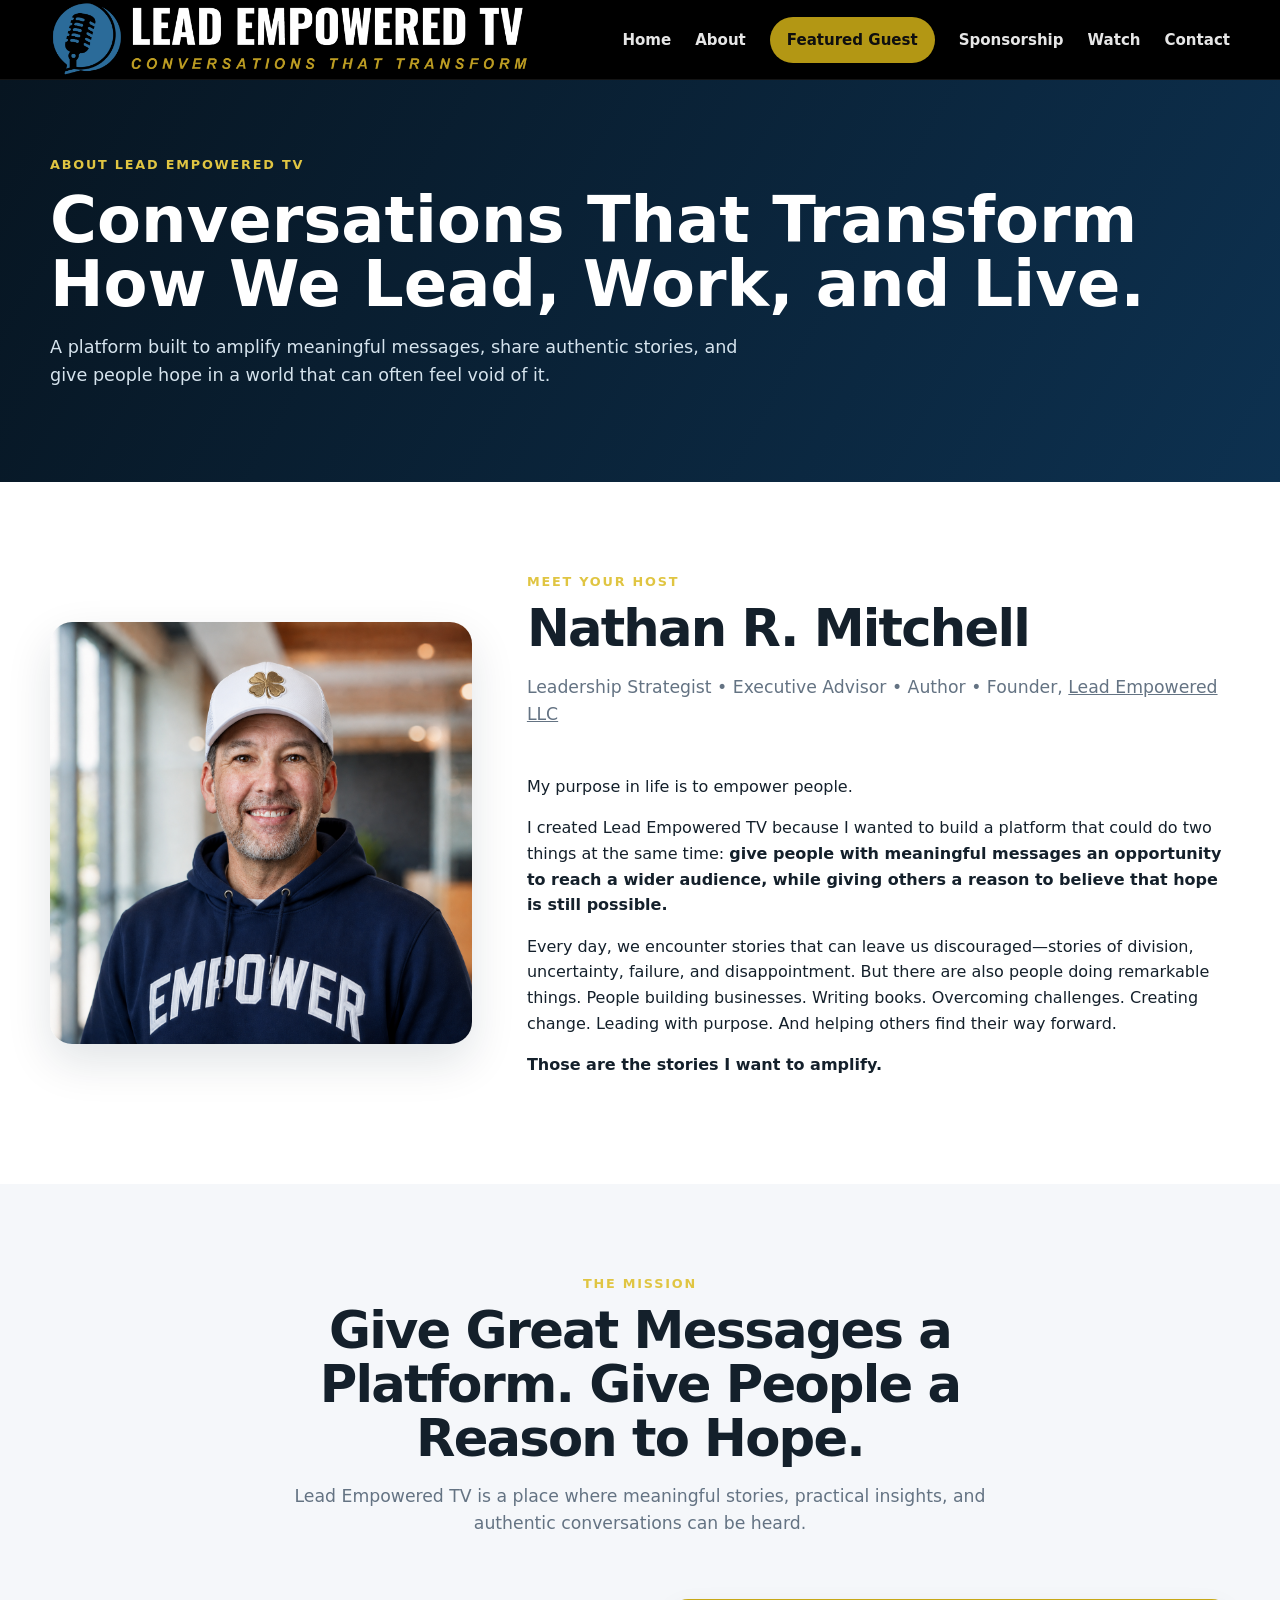
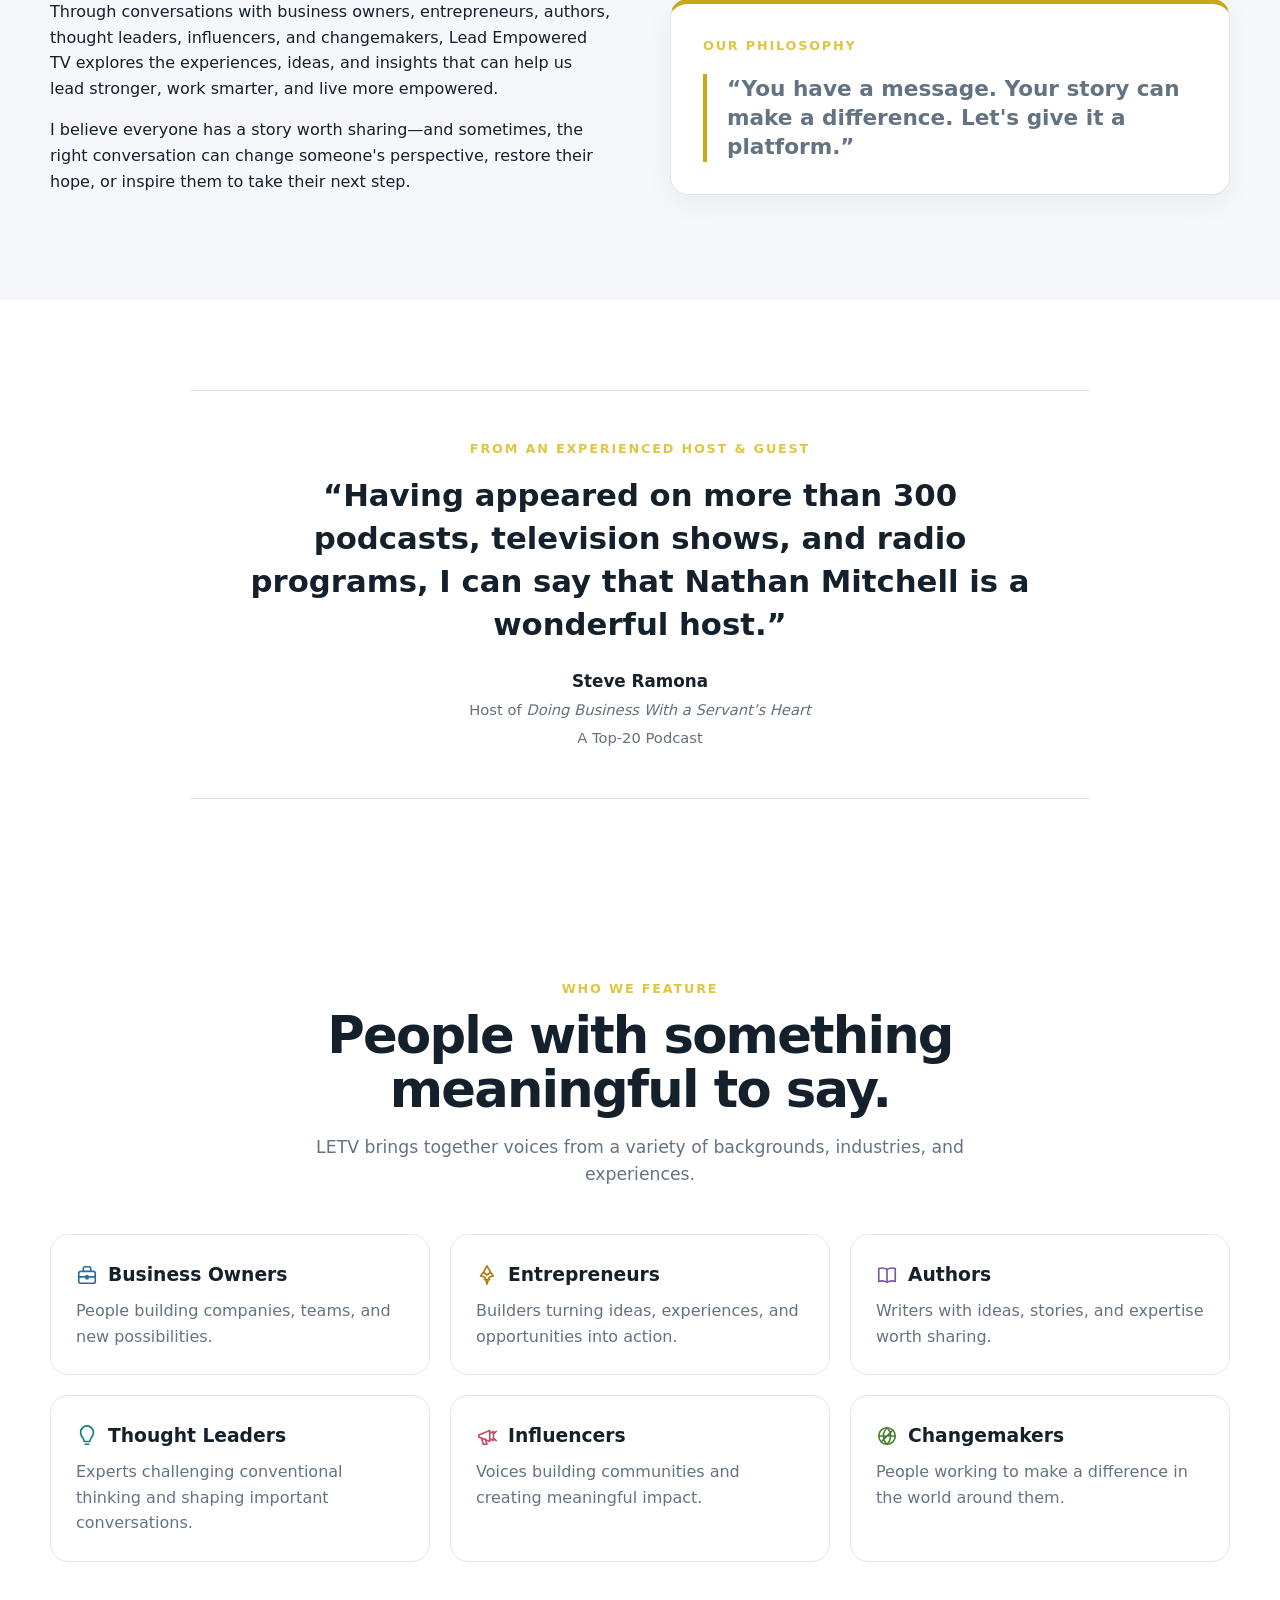
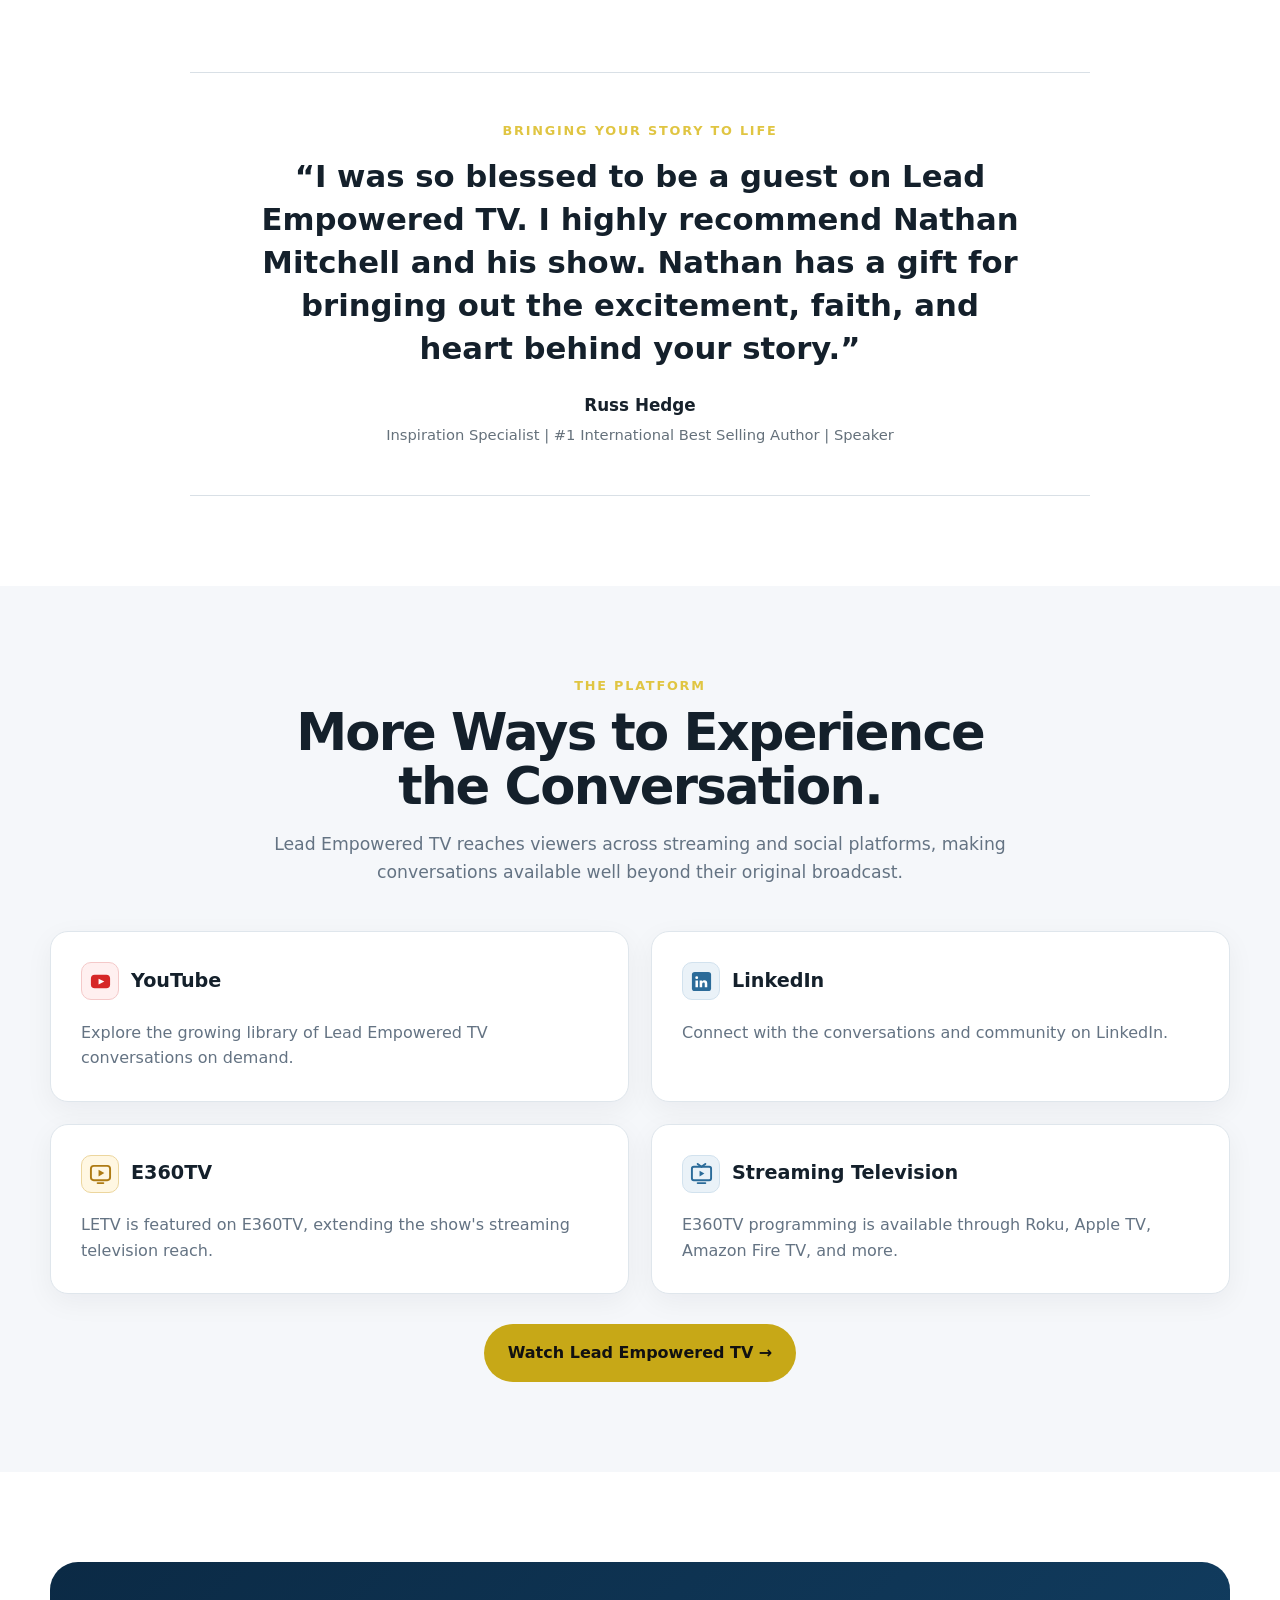
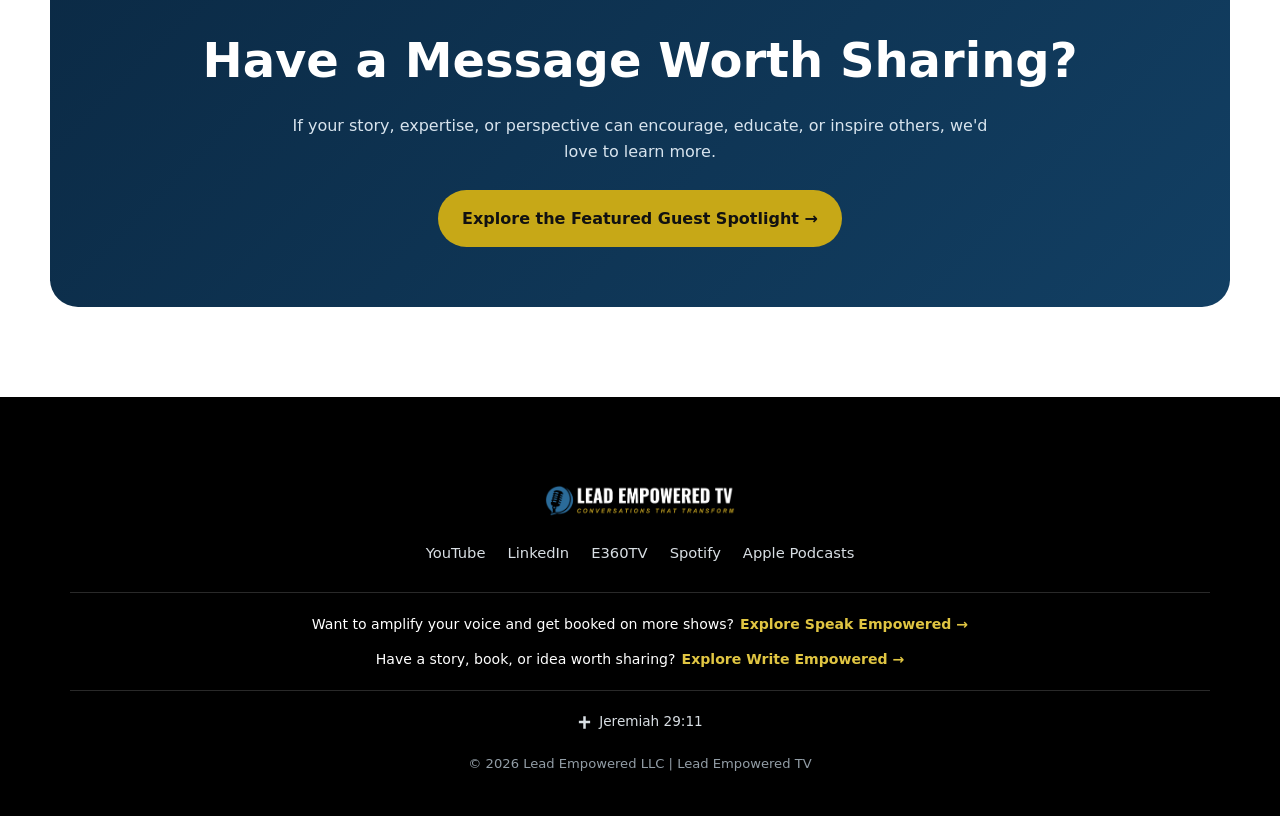
==== commit 95a6dcb3: "Refresh compact footer styles" ====
--- a/about.html
+++ b/about.html
@@ -1 +1 @@
-<!doctype html><html lang="en"><head><meta charset="utf-8"><meta name="viewport" content="width=device-width, initial-scale=1"><meta name="description" content="Learn why Nathan R. Mitchell created Lead Empowered TV: a platform designed to amplify meaningful messages, share authentic stories and give people hope."><title>About the Show | Lead Empowered TV</title><link rel="stylesheet" href="styles.css?v=20261109-footer-inline-links"><meta name="theme-color" content="#000000"><link rel="icon" type="image/png" href="assets/letv-logo.png"></head><body><header class="site-header"><div class="container nav"><a class="brand" href="index.html"><img src="assets/letv-logo.png" alt="Lead Empowered TV"></a><button class="menu-btn" aria-label="Open navigation" aria-expanded="false">Menu</button><nav class="nav-links"><a href="index.html">Home</a><a href="about.html">About</a><a href="featured-guest.html" class="nav-cta">Featured Guest</a><a href="sponsorship.html">Sponsorship</a><a href="watch.html">Watch</a><a href="contact.html">Contact</a></nav></div></header><main><section class="page-hero"><div class="container"><div class="eyebrow">About Lead Empowered TV</div><h1>Conversations That Transform How We Lead, Work, and Live.</h1><p>A platform built to amplify meaningful messages, share authentic stories, and give people hope in a world that can often feel void of it.</p></div></section><section class="section"><div class="container host"><img src="assets/nathan-headshot.png" alt="Nathan R. Mitchell"><div><div class="eyebrow">Meet Your Host</div><div class="section-heading"><h2>Nathan R. Mitchell</h2><p>Leadership Strategist • Executive Advisor • Author • Founder, <a href="https://leadempoweredllc.com">Lead Empowered LLC</a></p></div><p>My purpose in life is to empower people.</p><p>I created Lead Empowered TV because I wanted to build a platform that could do two things at the same time: <strong>give people with meaningful messages an opportunity to reach a wider audience, while giving others a reason to believe that hope is still possible.</strong></p><p>Every day, we encounter stories that can leave us discouraged—stories of division, uncertainty, failure, and disappointment. But there are also people doing remarkable things. People building businesses. Writing books. Overcoming challenges. Creating change. Leading with purpose. And helping others find their way forward.</p><p><strong>Those are the stories I want to amplify.</strong></p></div></div></section><section class="section section-alt"><div class="container"><div class="section-heading center"><div class="eyebrow">The Mission</div><h2>Give Great Messages a Platform. Give People a Reason to Hope.</h2><p>Lead Empowered TV is a place where meaningful stories, practical insights, and authentic conversations can be heard.</p></div><div class="split"><div><p>Through conversations with business owners, entrepreneurs, authors, thought leaders, influencers, and changemakers, Lead Empowered TV explores the experiences, ideas, and insights that can help us lead stronger, work smarter, and live more empowered.</p><p>I believe everyone has a story worth sharing—and sometimes, the right conversation can change someone's perspective, restore their hope, or inspire them to take their next step.</p></div><div class="card" style="border-top:5px solid var(--gold);padding:32px"><div class="eyebrow">Our Philosophy</div><p class="quote" style="margin-top:18px">“You have a message. Your story can make a difference. Let's give it a platform.”</p></div></div></div></section><section class="section"><div class="container"><div class="endorsement"><div class="eyebrow">From an Experienced Host & Guest</div><blockquote>“Having appeared on more than 300 podcasts, television shows, and radio programs, I can say that Nathan Mitchell is a wonderful host.”</blockquote><div class="endorsement-attribution"><strong>Steve Ramona</strong><span>Host of <em>Doing Business With a Servant’s Heart</em></span><span>A Top-20 Podcast</span></div></div></div></section><section class="section"><div class="container"><div class="section-heading center"><div class="eyebrow">Who We Feature</div><h2>People with something meaningful to say.</h2><p>LETV brings together voices from a variety of backgrounds, industries, and experiences.</p></div><div class="guest-grid"><div class="guest-card guest-card--icon"><h3><span class="guest-type-icon guest-type-icon--business" aria-hidden="true"><svg width="22" height="22" viewBox="0 0 24 24" fill="none" stroke="currentColor" stroke-width="1.8" stroke-linecap="round" stroke-linejoin="round"><rect x="3" y="8" width="18" height="13" rx="2"/><path d="M8 8V5a2 2 0 0 1 2-2h4a2 2 0 0 1 2 2v3M3 14h18M11 13h2v3h-2z"/></svg></span>Business Owners</h3><p>People building companies, teams, and new possibilities.</p></div><div class="guest-card guest-card--icon"><h3><span class="guest-type-icon guest-type-icon--entrepreneurs" aria-hidden="true"><svg width="22" height="22" viewBox="0 0 24 24" fill="none" stroke="currentColor" stroke-width="1.8" stroke-linecap="round" stroke-linejoin="round"><path d="m12 2 4 7-4 3-4-3 4-7ZM8 9l-3 4 4 1m7-5 3 4-4 1M10 15l2 7 2-7M9 17h6"/></svg></span>Entrepreneurs</h3><p>Builders turning ideas, experiences, and opportunities into action.</p></div><div class="guest-card guest-card--icon"><h3><span class="guest-type-icon guest-type-icon--authors" aria-hidden="true"><svg width="22" height="22" viewBox="0 0 24 24" fill="none" stroke="currentColor" stroke-width="1.8" stroke-linecap="round" stroke-linejoin="round"><path d="M12 6c-3-2-6-2-9-1v14c3-1 6-1 9 1 3-2 6-2 9-1V5c-3-1-6-1-9 1ZM12 6v14"/></svg></span>Authors</h3><p>Writers with ideas, stories, and expertise worth sharing.</p></div><div class="guest-card guest-card--icon"><h3><span class="guest-type-icon guest-type-icon--thought" aria-hidden="true"><svg width="22" height="22" viewBox="0 0 24 24" fill="none" stroke="currentColor" stroke-width="1.8" stroke-linecap="round" stroke-linejoin="round"><path d="M9 18h6M10 21h4M8 15c-2-2-3-4-3-7a7 7 0 0 1 14 0c0 3-1 5-3 7l-1 3H9l-1-3Z"/></svg></span>Thought Leaders</h3><p>Experts challenging conventional thinking and shaping important conversations.</p></div><div class="guest-card guest-card--icon"><h3><span class="guest-type-icon guest-type-icon--influencers" aria-hidden="true"><svg width="22" height="22" viewBox="0 0 24 24" fill="none" stroke="currentColor" stroke-width="1.8" stroke-linecap="round" stroke-linejoin="round"><path d="m3 11 12-5v12L3 13v-2ZM15 9l4-2v10l-4-2M6 14l2 7h4l-2-6M20 9l2-2M20 15l2 2"/></svg></span>Influencers</h3><p>Voices building communities and creating meaningful impact.</p></div><div class="guest-card guest-card--icon"><h3><span class="guest-type-icon guest-type-icon--changemakers" aria-hidden="true"><svg width="22" height="22" viewBox="0 0 24 24" fill="none" stroke="currentColor" stroke-width="1.8" stroke-linecap="round" stroke-linejoin="round"><circle cx="12" cy="12" r="9"/><path d="M3 12h18M12 3c-3 3-4 6-4 9s1 6 4 9c3-3 4-6 4-9s-1-6-4-9ZM7 17l10-10"/></svg></span>Changemakers</h3><p>People working to make a difference in the world around them.</p></div></div></div></section><section class="section endorsement-section"><div class="container"><div class="endorsement"><div class="eyebrow">Bringing Your Story to Life</div><blockquote>“I was so blessed to be a guest on Lead Empowered TV. I highly recommend Nathan Mitchell and his show. Nathan has a gift for bringing out the excitement, faith, and heart behind your story.”</blockquote><div class="endorsement-attribution"><strong>Russ Hedge</strong><span>Inspiration Specialist | #1 International Best Selling Author | Speaker</span></div></div></div></section><section class="section section-alt"><div class="container"><div class="section-heading center"><div class="eyebrow">The Platform</div><h2>More Ways to Experience the Conversation.</h2><p>Lead Empowered TV reaches viewers across streaming and social platforms, making conversations available well beyond their original broadcast.</p></div><div class="cards"><div class="card"><h3 class="watch-platform-heading"><span class="watch-platform-icon watch-platform-icon--youtube"><svg viewBox="0 0 24 24" aria-hidden="true"><rect x="2" y="5" width="20" height="14" rx="4" fill="currentColor"/><path d="m10 9 6 3-6 3z" fill="#fff"/></svg></span>YouTube</h3><p>Explore the growing library of Lead Empowered TV conversations on demand.</p></div><div class="card"><h3 class="watch-platform-heading"><span class="watch-platform-icon" watch-platform-icon--e360tv><svg viewBox="0 0 24 24" aria-hidden="true"><rect x="2" y="2" width="20" height="20" rx="3" fill="currentColor"/><circle cx="7" cy="8" r="1.5" fill="#fff"/><path d="M5.7 11h2.6v7H5.7zm4.4 0h2.5v1c.5-.8 1.3-1.2 2.4-1.2 2 0 3 1.2 3 3.4V18h-2.6v-3.5c0-1-.4-1.5-1.3-1.5s-1.4.6-1.4 1.6V18h-2.6z" fill="#fff"/></svg></span>LinkedIn</h3><p>Connect with the conversations and community on LinkedIn.</p></div><div class="card"><h3 class="watch-platform-heading"><span class="watch-platform-icon watch-platform-icon--e360tv"><svg viewBox="0 0 24 24" aria-hidden="true"><rect x="2" y="4" width="20" height="15" rx="3" fill="none" stroke="currentColor" stroke-width="2"/><path d="m10 8 6 3.5-6 3.5z" fill="currentColor"/><path d="M9 22h6" stroke="currentColor" stroke-width="2" stroke-linecap="round"/></svg></span>E360TV</h3><p>LETV is featured on E360TV, extending the show's streaming television reach.</p></div><div class="card"><h3 class="watch-platform-heading"><span class="watch-platform-icon"><svg viewBox="0 0 24 24" aria-hidden="true"><rect x="2" y="5" width="20" height="14" rx="2" fill="none" stroke="currentColor" stroke-width="2"/><path d="m8 2 4 3 4-3M8 22h8" fill="none" stroke="currentColor" stroke-width="2" stroke-linecap="round"/><path d="m10 9 5 3-5 3z" fill="currentColor"/></svg></span>Streaming Television</h3><p>E360TV programming is available through Roku, Apple TV, Amazon Fire TV, and more.</p></div></div><div style="text-align:center;margin-top:30px"><a class="btn btn-primary" href="watch.html">Watch Lead Empowered TV →</a></div></div></section><section class="section"><div class="container cta"><h2>Have a Message Worth Sharing?</h2><p>If your story, expertise, or perspective can encourage, educate, or inspire others, we'd love to learn more.</p><a class="btn btn-primary" href="featured-guest.html">Explore the Featured Guest Spotlight →</a></div></section></main><footer class="site-footer"><div class="container footer-simple"><div class="footer-simple-brand"><img src="assets/letv-logo.png" alt="Lead Empowered TV"></div><div class="footer-simple-follow"><a href="https://www.youtube.com/@LeadEmpoweredTV" target="_blank" rel="noopener">YouTube</a><a href="https://www.linkedin.com/in/nathanrmitchell/" target="_blank" rel="noopener">LinkedIn</a><a href="https://e360tv.com/tvshow-details/lead-empowered-tv" target="_blank" rel="noopener">E360TV</a><a href="https://open.spotify.com/show/033vvE1kZhwnEYryCUpQne" target="_blank" rel="noopener">Spotify</a><a href="https://podcasts.apple.com/us/podcast/lead-empowered-tv-conversations-that-transform-how-we-lead-work-and-live/id1896902342" target="_blank" rel="noopener">Apple Podcasts</a></div><div class="footer-crosslinks"><div class="footer-simple-speak"><span>Want to amplify your voice and get booked on more shows?</span><a href="https://speakempowered.com" target="_blank" rel="noopener">Explore Speak Empowered →</a></div><div class="footer-simple-write"><span>Have a story, book, or idea worth sharing?</span><a href="https://writeempowered.com" target="_blank" rel="noopener noreferrer">Explore Write Empowered →</a></div></div><div class="footer-simple-faith"><span class="footer-faith"><svg viewBox="0 0 24 24" width="15" height="15" aria-hidden="true" focusable="false" fill="currentColor"><path d="M10 2h4v7h7v4h-7v9h-4v-9H3V9h7z"/></svg><span>Jeremiah 29:11</span></span></div><div class="footer-simple-bottom">© 2026 Lead Empowered LLC | Lead Empowered TV</div></div></footer><script src="script.js"></script></body></html>+<!doctype html><html lang="en"><head><meta charset="utf-8"><meta name="viewport" content="width=device-width, initial-scale=1"><meta name="description" content="Learn why Nathan R. Mitchell created Lead Empowered TV: a platform designed to amplify meaningful messages, share authentic stories and give people hope."><title>About the Show | Lead Empowered TV</title><link rel="stylesheet" href="styles.css?v=20261109-compact-footer"><meta name="theme-color" content="#000000"><link rel="icon" type="image/png" href="assets/letv-logo.png"></head><body><header class="site-header"><div class="container nav"><a class="brand" href="index.html"><img src="assets/letv-logo.png" alt="Lead Empowered TV"></a><button class="menu-btn" aria-label="Open navigation" aria-expanded="false">Menu</button><nav class="nav-links"><a href="index.html">Home</a><a href="about.html">About</a><a href="featured-guest.html" class="nav-cta">Featured Guest</a><a href="sponsorship.html">Sponsorship</a><a href="watch.html">Watch</a><a href="contact.html">Contact</a></nav></div></header><main><section class="page-hero"><div class="container"><div class="eyebrow">About Lead Empowered TV</div><h1>Conversations That Transform How We Lead, Work, and Live.</h1><p>A platform built to amplify meaningful messages, share authentic stories, and give people hope in a world that can often feel void of it.</p></div></section><section class="section"><div class="container host"><img src="assets/nathan-headshot.png" alt="Nathan R. Mitchell"><div><div class="eyebrow">Meet Your Host</div><div class="section-heading"><h2>Nathan R. Mitchell</h2><p>Leadership Strategist • Executive Advisor • Author • Founder, <a href="https://leadempoweredllc.com">Lead Empowered LLC</a></p></div><p>My purpose in life is to empower people.</p><p>I created Lead Empowered TV because I wanted to build a platform that could do two things at the same time: <strong>give people with meaningful messages an opportunity to reach a wider audience, while giving others a reason to believe that hope is still possible.</strong></p><p>Every day, we encounter stories that can leave us discouraged—stories of division, uncertainty, failure, and disappointment. But there are also people doing remarkable things. People building businesses. Writing books. Overcoming challenges. Creating change. Leading with purpose. And helping others find their way forward.</p><p><strong>Those are the stories I want to amplify.</strong></p></div></div></section><section class="section section-alt"><div class="container"><div class="section-heading center"><div class="eyebrow">The Mission</div><h2>Give Great Messages a Platform. Give People a Reason to Hope.</h2><p>Lead Empowered TV is a place where meaningful stories, practical insights, and authentic conversations can be heard.</p></div><div class="split"><div><p>Through conversations with business owners, entrepreneurs, authors, thought leaders, influencers, and changemakers, Lead Empowered TV explores the experiences, ideas, and insights that can help us lead stronger, work smarter, and live more empowered.</p><p>I believe everyone has a story worth sharing—and sometimes, the right conversation can change someone's perspective, restore their hope, or inspire them to take their next step.</p></div><div class="card" style="border-top:5px solid var(--gold);padding:32px"><div class="eyebrow">Our Philosophy</div><p class="quote" style="margin-top:18px">“You have a message. Your story can make a difference. Let's give it a platform.”</p></div></div></div></section><section class="section"><div class="container"><div class="endorsement"><div class="eyebrow">From an Experienced Host & Guest</div><blockquote>“Having appeared on more than 300 podcasts, television shows, and radio programs, I can say that Nathan Mitchell is a wonderful host.”</blockquote><div class="endorsement-attribution"><strong>Steve Ramona</strong><span>Host of <em>Doing Business With a Servant’s Heart</em></span><span>A Top-20 Podcast</span></div></div></div></section><section class="section"><div class="container"><div class="section-heading center"><div class="eyebrow">Who We Feature</div><h2>People with something meaningful to say.</h2><p>LETV brings together voices from a variety of backgrounds, industries, and experiences.</p></div><div class="guest-grid"><div class="guest-card guest-card--icon"><h3><span class="guest-type-icon guest-type-icon--business" aria-hidden="true"><svg width="22" height="22" viewBox="0 0 24 24" fill="none" stroke="currentColor" stroke-width="1.8" stroke-linecap="round" stroke-linejoin="round"><rect x="3" y="8" width="18" height="13" rx="2"/><path d="M8 8V5a2 2 0 0 1 2-2h4a2 2 0 0 1 2 2v3M3 14h18M11 13h2v3h-2z"/></svg></span>Business Owners</h3><p>People building companies, teams, and new possibilities.</p></div><div class="guest-card guest-card--icon"><h3><span class="guest-type-icon guest-type-icon--entrepreneurs" aria-hidden="true"><svg width="22" height="22" viewBox="0 0 24 24" fill="none" stroke="currentColor" stroke-width="1.8" stroke-linecap="round" stroke-linejoin="round"><path d="m12 2 4 7-4 3-4-3 4-7ZM8 9l-3 4 4 1m7-5 3 4-4 1M10 15l2 7 2-7M9 17h6"/></svg></span>Entrepreneurs</h3><p>Builders turning ideas, experiences, and opportunities into action.</p></div><div class="guest-card guest-card--icon"><h3><span class="guest-type-icon guest-type-icon--authors" aria-hidden="true"><svg width="22" height="22" viewBox="0 0 24 24" fill="none" stroke="currentColor" stroke-width="1.8" stroke-linecap="round" stroke-linejoin="round"><path d="M12 6c-3-2-6-2-9-1v14c3-1 6-1 9 1 3-2 6-2 9-1V5c-3-1-6-1-9 1ZM12 6v14"/></svg></span>Authors</h3><p>Writers with ideas, stories, and expertise worth sharing.</p></div><div class="guest-card guest-card--icon"><h3><span class="guest-type-icon guest-type-icon--thought" aria-hidden="true"><svg width="22" height="22" viewBox="0 0 24 24" fill="none" stroke="currentColor" stroke-width="1.8" stroke-linecap="round" stroke-linejoin="round"><path d="M9 18h6M10 21h4M8 15c-2-2-3-4-3-7a7 7 0 0 1 14 0c0 3-1 5-3 7l-1 3H9l-1-3Z"/></svg></span>Thought Leaders</h3><p>Experts challenging conventional thinking and shaping important conversations.</p></div><div class="guest-card guest-card--icon"><h3><span class="guest-type-icon guest-type-icon--influencers" aria-hidden="true"><svg width="22" height="22" viewBox="0 0 24 24" fill="none" stroke="currentColor" stroke-width="1.8" stroke-linecap="round" stroke-linejoin="round"><path d="m3 11 12-5v12L3 13v-2ZM15 9l4-2v10l-4-2M6 14l2 7h4l-2-6M20 9l2-2M20 15l2 2"/></svg></span>Influencers</h3><p>Voices building communities and creating meaningful impact.</p></div><div class="guest-card guest-card--icon"><h3><span class="guest-type-icon guest-type-icon--changemakers" aria-hidden="true"><svg width="22" height="22" viewBox="0 0 24 24" fill="none" stroke="currentColor" stroke-width="1.8" stroke-linecap="round" stroke-linejoin="round"><circle cx="12" cy="12" r="9"/><path d="M3 12h18M12 3c-3 3-4 6-4 9s1 6 4 9c3-3 4-6 4-9s-1-6-4-9ZM7 17l10-10"/></svg></span>Changemakers</h3><p>People working to make a difference in the world around them.</p></div></div></div></section><section class="section endorsement-section"><div class="container"><div class="endorsement"><div class="eyebrow">Bringing Your Story to Life</div><blockquote>“I was so blessed to be a guest on Lead Empowered TV. I highly recommend Nathan Mitchell and his show. Nathan has a gift for bringing out the excitement, faith, and heart behind your story.”</blockquote><div class="endorsement-attribution"><strong>Russ Hedge</strong><span>Inspiration Specialist | #1 International Best Selling Author | Speaker</span></div></div></div></section><section class="section section-alt"><div class="container"><div class="section-heading center"><div class="eyebrow">The Platform</div><h2>More Ways to Experience the Conversation.</h2><p>Lead Empowered TV reaches viewers across streaming and social platforms, making conversations available well beyond their original broadcast.</p></div><div class="cards"><div class="card"><h3 class="watch-platform-heading"><span class="watch-platform-icon watch-platform-icon--youtube"><svg viewBox="0 0 24 24" aria-hidden="true"><rect x="2" y="5" width="20" height="14" rx="4" fill="currentColor"/><path d="m10 9 6 3-6 3z" fill="#fff"/></svg></span>YouTube</h3><p>Explore the growing library of Lead Empowered TV conversations on demand.</p></div><div class="card"><h3 class="watch-platform-heading"><span class="watch-platform-icon" watch-platform-icon--e360tv><svg viewBox="0 0 24 24" aria-hidden="true"><rect x="2" y="2" width="20" height="20" rx="3" fill="currentColor"/><circle cx="7" cy="8" r="1.5" fill="#fff"/><path d="M5.7 11h2.6v7H5.7zm4.4 0h2.5v1c.5-.8 1.3-1.2 2.4-1.2 2 0 3 1.2 3 3.4V18h-2.6v-3.5c0-1-.4-1.5-1.3-1.5s-1.4.6-1.4 1.6V18h-2.6z" fill="#fff"/></svg></span>LinkedIn</h3><p>Connect with the conversations and community on LinkedIn.</p></div><div class="card"><h3 class="watch-platform-heading"><span class="watch-platform-icon watch-platform-icon--e360tv"><svg viewBox="0 0 24 24" aria-hidden="true"><rect x="2" y="4" width="20" height="15" rx="3" fill="none" stroke="currentColor" stroke-width="2"/><path d="m10 8 6 3.5-6 3.5z" fill="currentColor"/><path d="M9 22h6" stroke="currentColor" stroke-width="2" stroke-linecap="round"/></svg></span>E360TV</h3><p>LETV is featured on E360TV, extending the show's streaming television reach.</p></div><div class="card"><h3 class="watch-platform-heading"><span class="watch-platform-icon"><svg viewBox="0 0 24 24" aria-hidden="true"><rect x="2" y="5" width="20" height="14" rx="2" fill="none" stroke="currentColor" stroke-width="2"/><path d="m8 2 4 3 4-3M8 22h8" fill="none" stroke="currentColor" stroke-width="2" stroke-linecap="round"/><path d="m10 9 5 3-5 3z" fill="currentColor"/></svg></span>Streaming Television</h3><p>E360TV programming is available through Roku, Apple TV, Amazon Fire TV, and more.</p></div></div><div style="text-align:center;margin-top:30px"><a class="btn btn-primary" href="watch.html">Watch Lead Empowered TV →</a></div></div></section><section class="section"><div class="container cta"><h2>Have a Message Worth Sharing?</h2><p>If your story, expertise, or perspective can encourage, educate, or inspire others, we'd love to learn more.</p><a class="btn btn-primary" href="featured-guest.html">Explore the Featured Guest Spotlight →</a></div></section></main><footer class="site-footer"><div class="container footer-simple"><div class="footer-simple-brand"><img src="assets/letv-logo.png" alt="Lead Empowered TV"></div><div class="footer-simple-follow"><a href="https://www.youtube.com/@LeadEmpoweredTV" target="_blank" rel="noopener">YouTube</a><a href="https://www.linkedin.com/in/nathanrmitchell/" target="_blank" rel="noopener">LinkedIn</a><a href="https://e360tv.com/tvshow-details/lead-empowered-tv" target="_blank" rel="noopener">E360TV</a><a href="https://open.spotify.com/show/033vvE1kZhwnEYryCUpQne" target="_blank" rel="noopener">Spotify</a><a href="https://podcasts.apple.com/us/podcast/lead-empowered-tv-conversations-that-transform-how-we-lead-work-and-live/id1896902342" target="_blank" rel="noopener">Apple Podcasts</a></div><div class="footer-crosslinks"><div class="footer-simple-speak"><span>Want to amplify your voice and get booked on more shows?</span><a href="https://speakempowered.com" target="_blank" rel="noopener">Explore Speak Empowered →</a></div><div class="footer-simple-write"><span>Have a story, book, or idea worth sharing?</span><a href="https://writeempowered.com" target="_blank" rel="noopener noreferrer">Explore Write Empowered →</a></div></div><div class="footer-simple-faith"><span class="footer-faith"><svg viewBox="0 0 24 24" width="15" height="15" aria-hidden="true" focusable="false" fill="currentColor"><path d="M10 2h4v7h7v4h-7v9h-4v-9H3V9h7z"/></svg><span>Jeremiah 29:11</span></span></div><div class="footer-simple-bottom">© 2026 Lead Empowered LLC | Lead Empowered TV</div></div></footer><script src="script.js"></script></body></html>
--- a/styles.css
+++ b/styles.css
@@ -656,3 +656,10 @@
 .footer-simple-write a:hover,.footer-simple-write a:focus-visible{text-decoration:underline}
 @media(max-width:850px){.write-empowered-promo-inner{flex-wrap:wrap}.write-empowered-promo .btn{margin-left:90px}}
 @media(max-width:550px){.write-empowered-promo{padding:34px 0}.write-empowered-promo-inner{gap:14px}.write-empowered-promo-icon{flex-basis:42px}.write-empowered-promo-icon svg{width:39px;height:39px}.write-empowered-promo-copy{flex-basis:calc(100% - 60px)}.write-empowered-promo .btn{margin-left:0;white-space:normal}}
+
+/* Single-line cross-brand footer links on desktop */
+.footer-crosslinks{display:flex;justify-content:center;align-items:center;gap:12px 30px;flex-wrap:wrap;padding:20px 0;border-top:1px solid rgba(255,255,255,.16);border-bottom:1px solid rgba(255,255,255,.16)}
+.footer-crosslinks .footer-simple-speak,.footer-crosslinks .footer-simple-write{display:inline-flex;flex-direction:row;justify-content:center;align-items:center;flex-wrap:wrap;gap:6px;padding:0;margin:0;border:0;text-align:center}
+.footer-crosslinks .footer-simple-speak span,.footer-crosslinks .footer-simple-write span{max-width:none;font-size:.88rem;color:#fff}
+.footer-crosslinks .footer-simple-speak a,.footer-crosslinks .footer-simple-write a{font-size:.88rem;font-weight:800;color:var(--gold-light);white-space:nowrap}
+@media(max-width:750px){.footer-crosslinks{flex-direction:column;gap:12px}.footer-crosslinks .footer-simple-speak,.footer-crosslinks .footer-simple-write{gap:5px}}
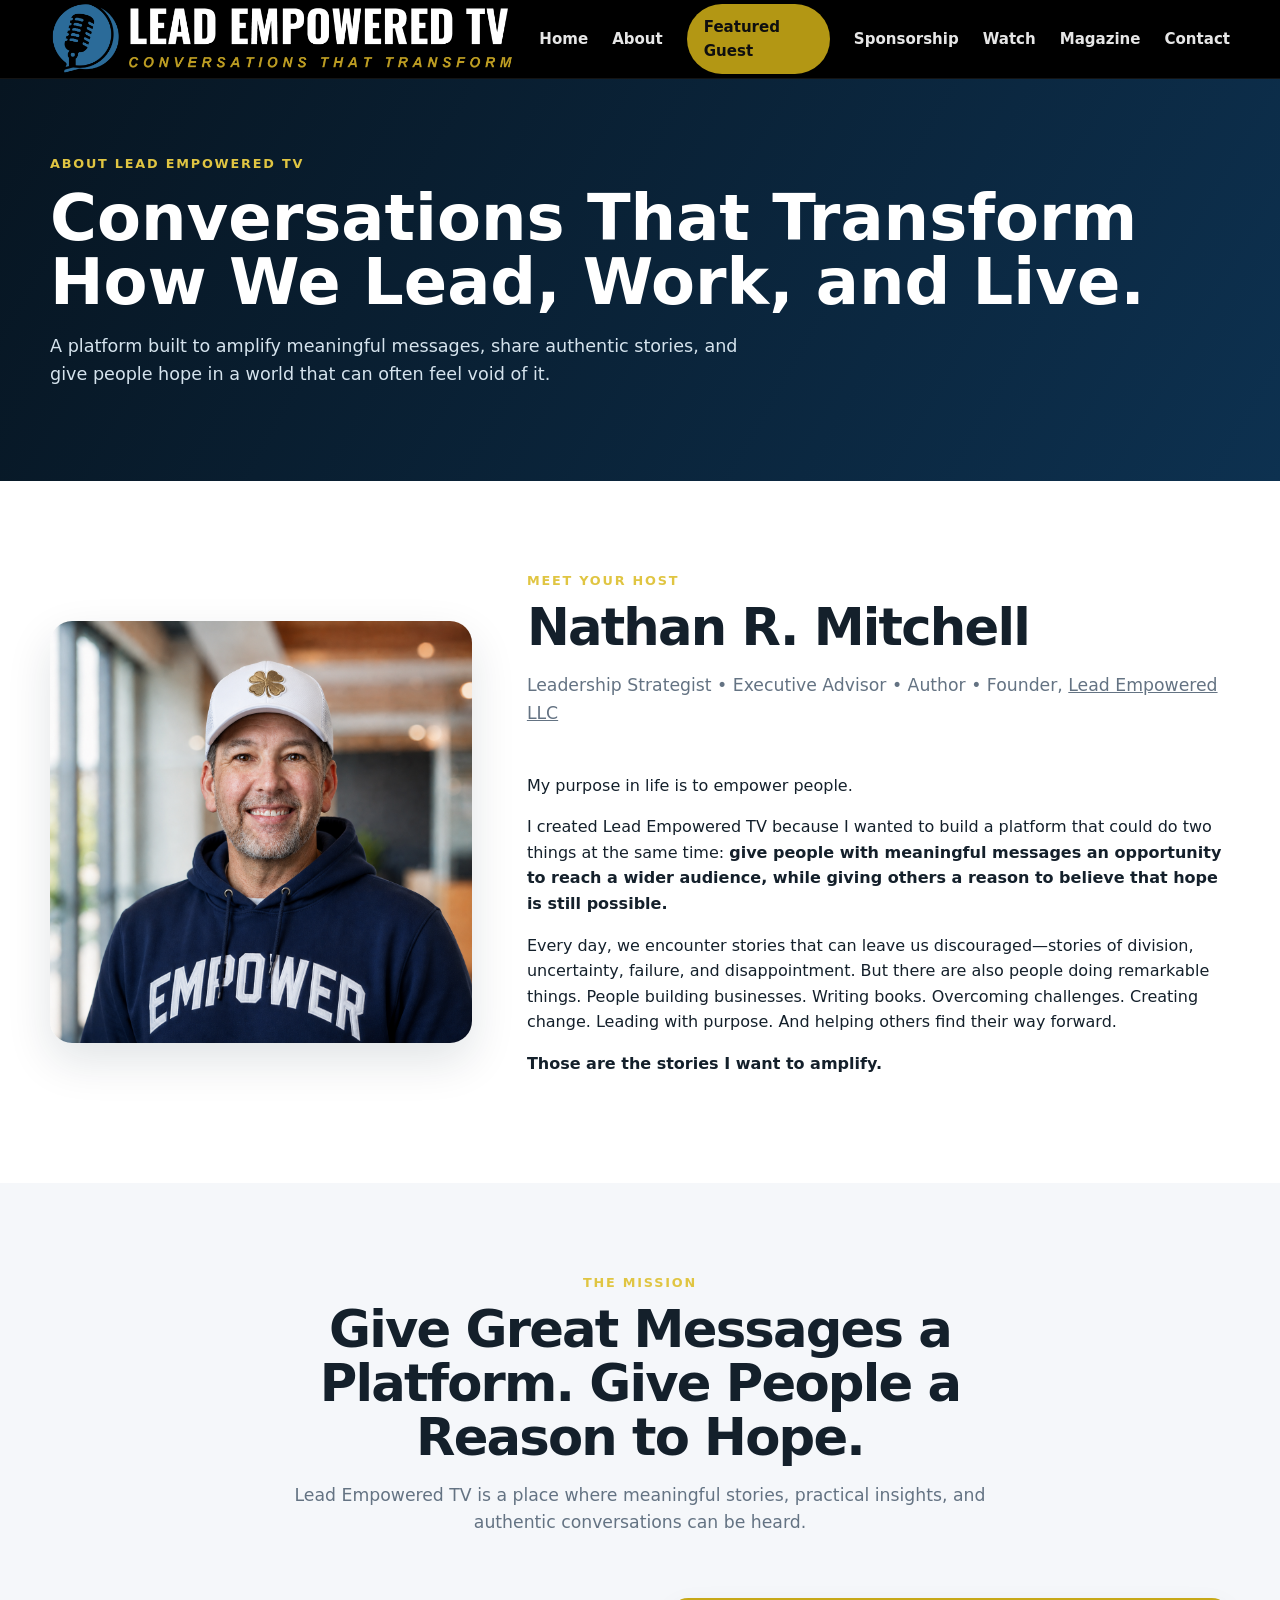
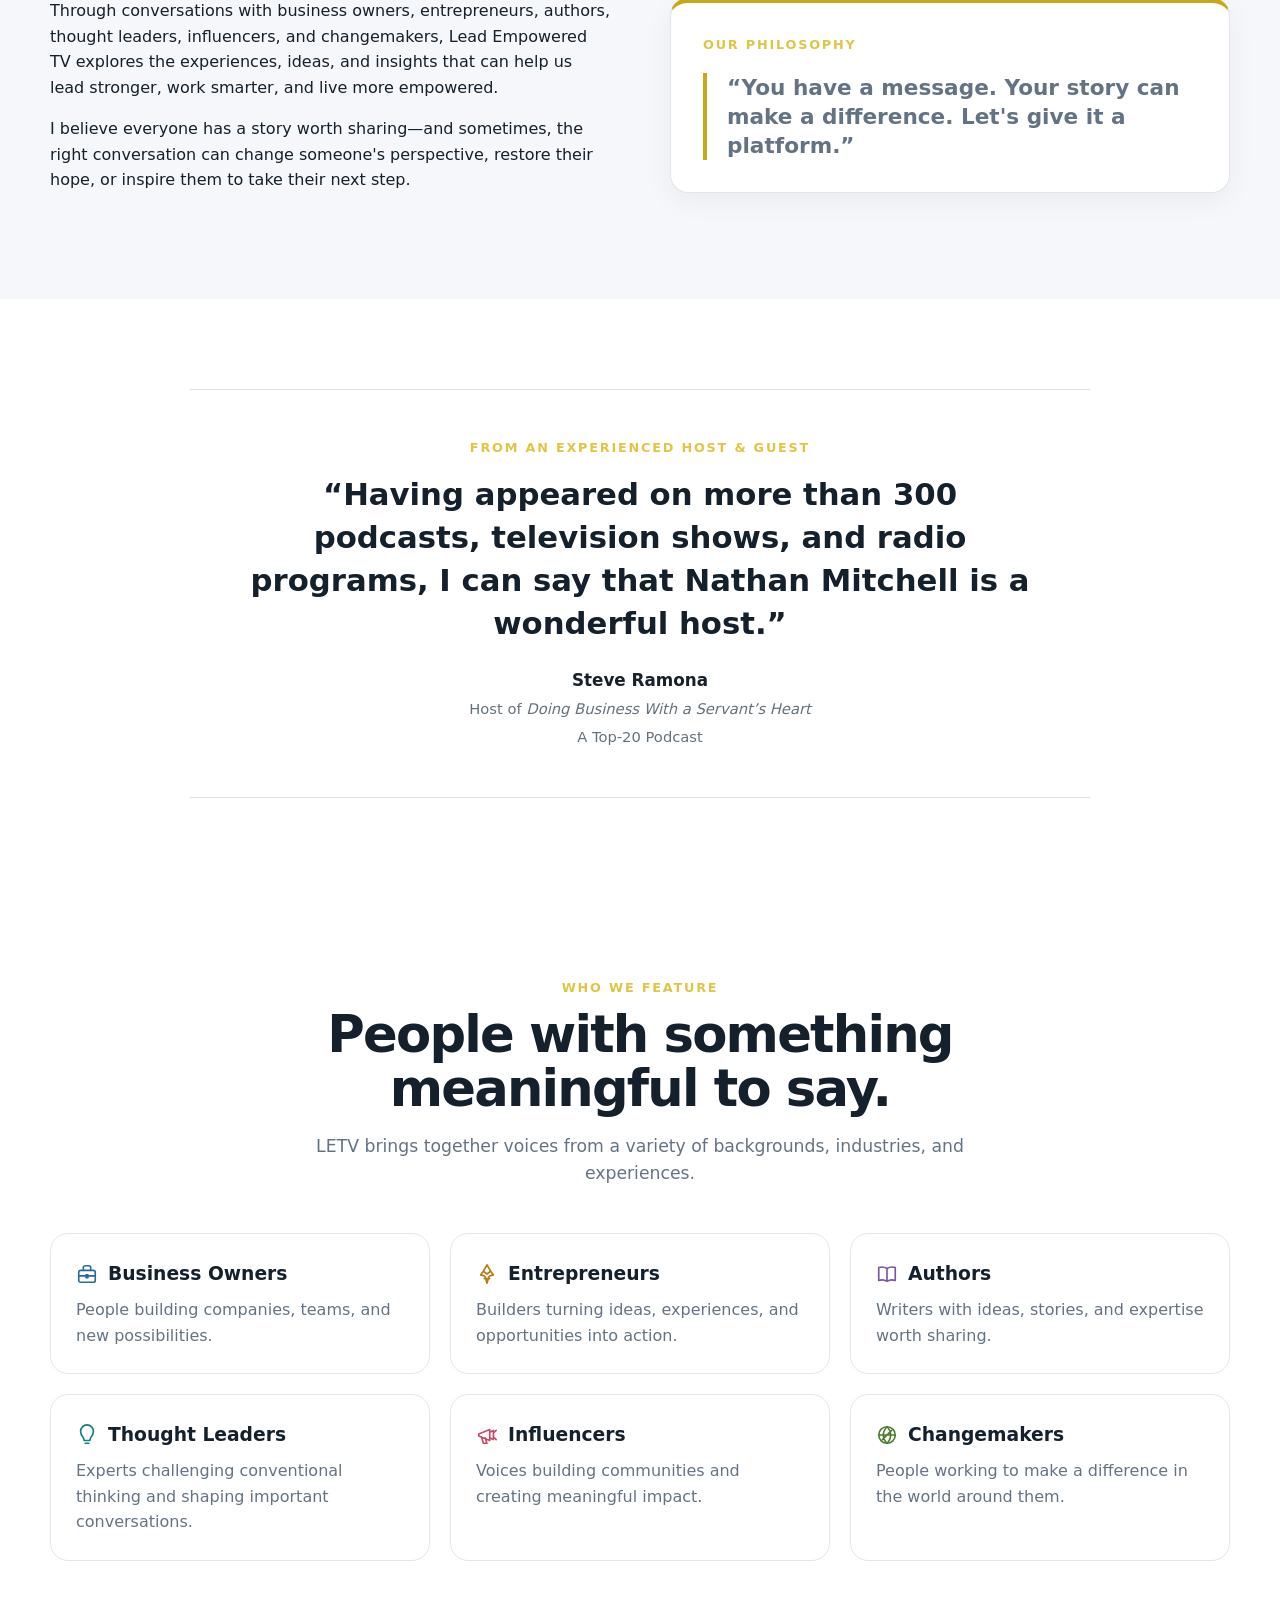
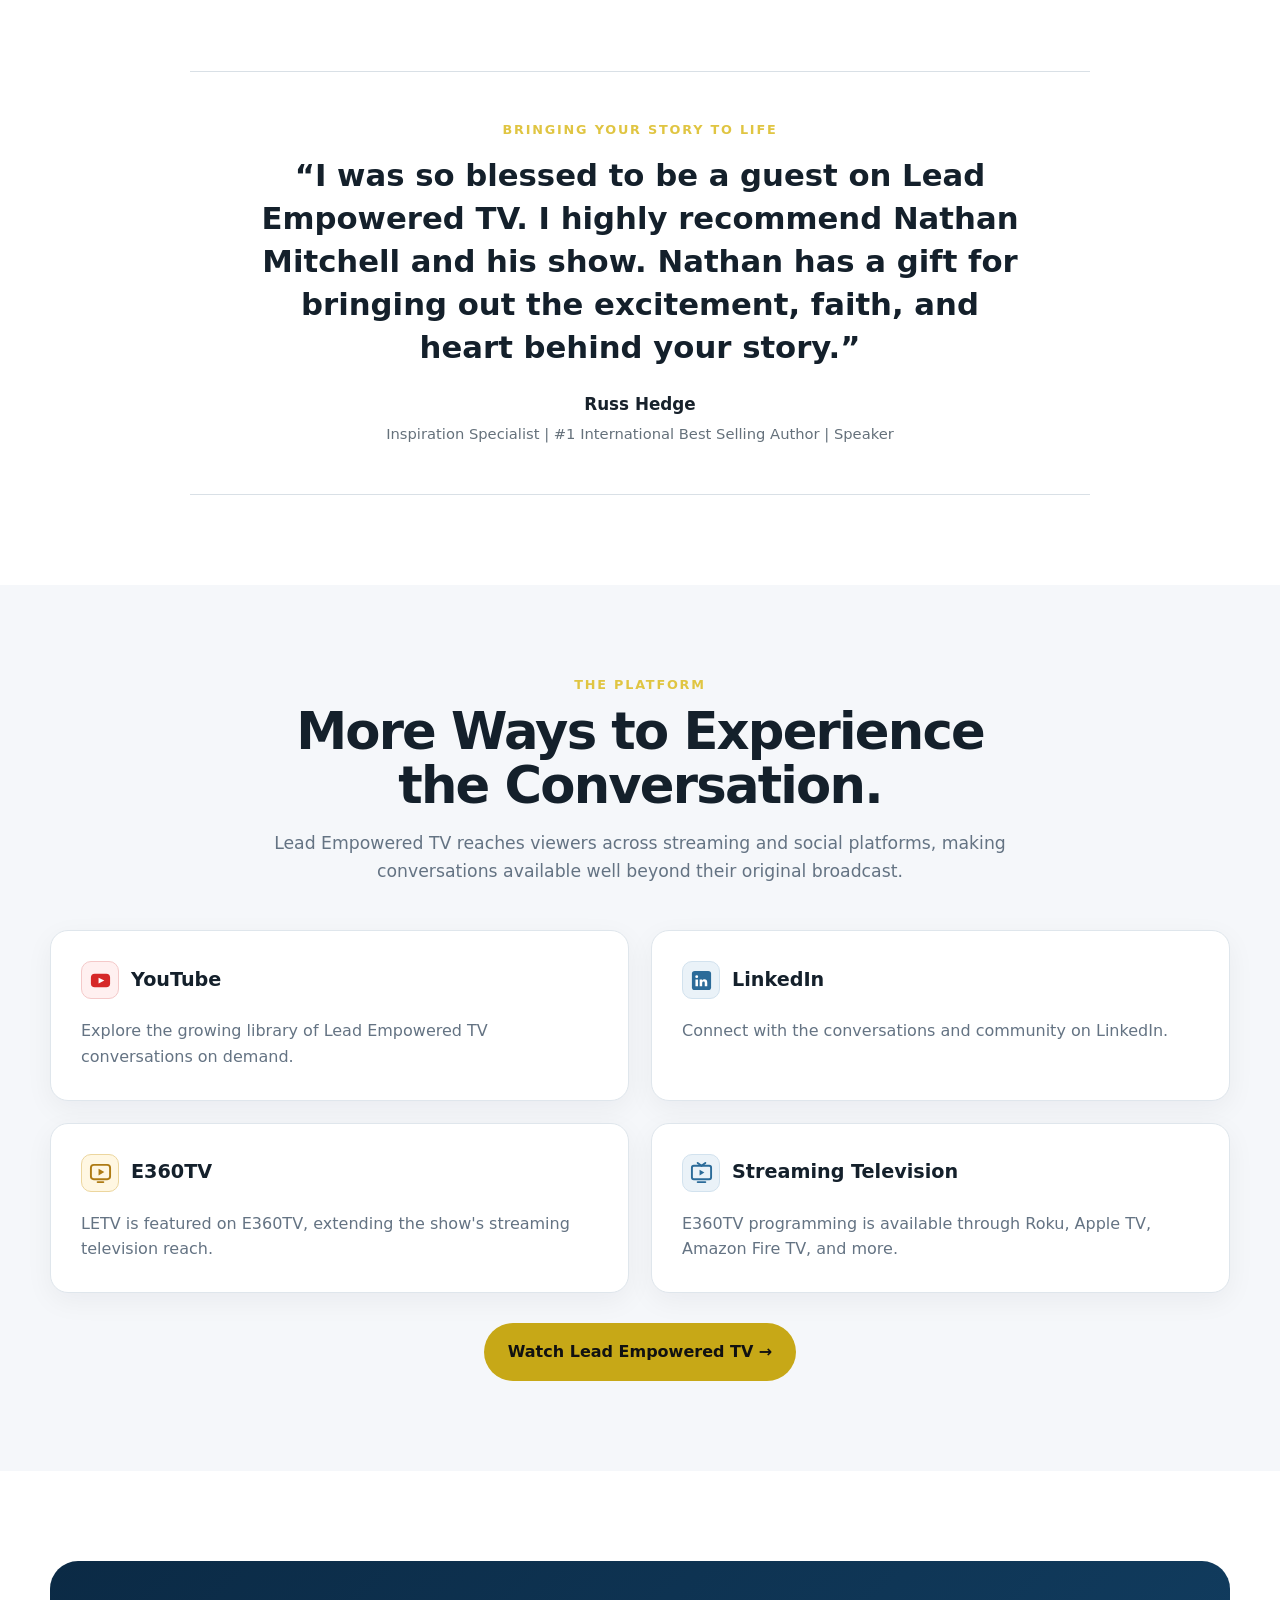
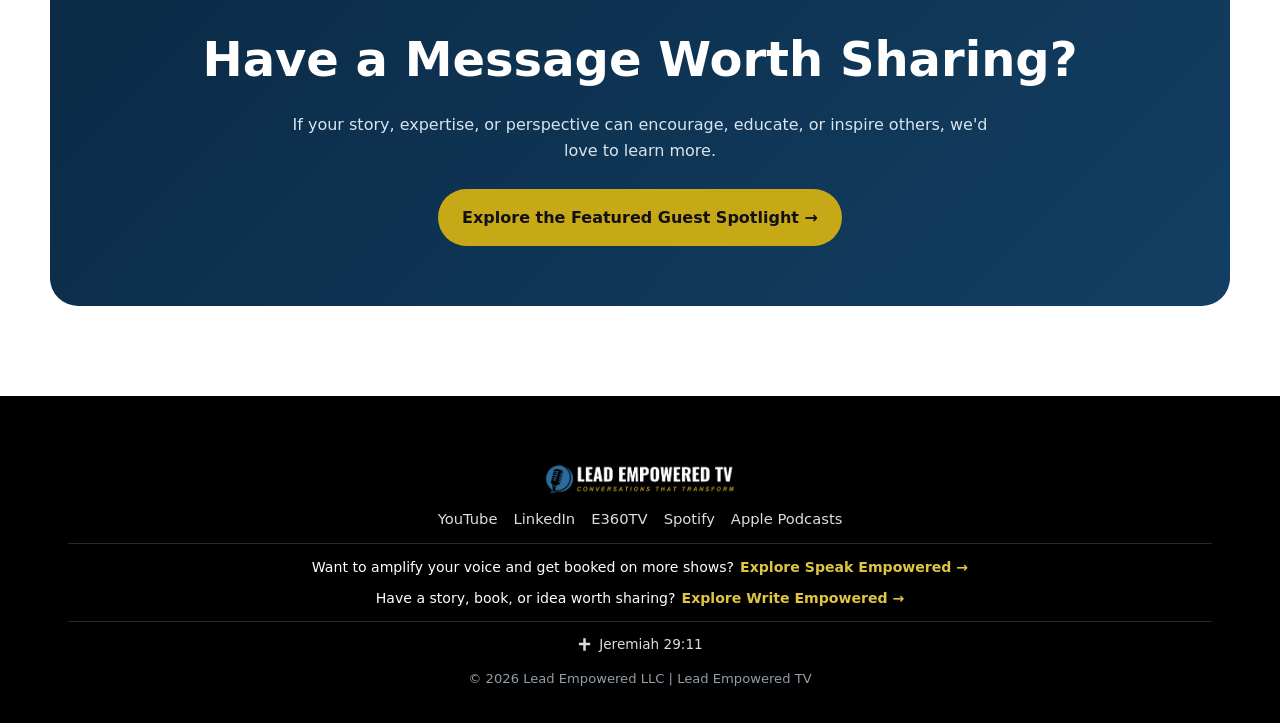
==== commit 38ff00ff: "Integrate magazine page into site navigation and layout" ====
--- a/about.html
+++ b/about.html
@@ -1 +1 @@
-<!doctype html><html lang="en"><head><meta charset="utf-8"><meta name="viewport" content="width=device-width, initial-scale=1"><meta name="description" content="Learn why Nathan R. Mitchell created Lead Empowered TV: a platform designed to amplify meaningful messages, share authentic stories and give people hope."><title>About the Show | Lead Empowered TV</title><link rel="stylesheet" href="styles.css?v=20261109-compact-footer"><meta name="theme-color" content="#000000"><link rel="icon" type="image/png" href="assets/letv-logo.png"></head><body><header class="site-header"><div class="container nav"><a class="brand" href="index.html"><img src="assets/letv-logo.png" alt="Lead Empowered TV"></a><button class="menu-btn" aria-label="Open navigation" aria-expanded="false">Menu</button><nav class="nav-links"><a href="index.html">Home</a><a href="about.html">About</a><a href="featured-guest.html" class="nav-cta">Featured Guest</a><a href="sponsorship.html">Sponsorship</a><a href="watch.html">Watch</a><a href="contact.html">Contact</a></nav></div></header><main><section class="page-hero"><div class="container"><div class="eyebrow">About Lead Empowered TV</div><h1>Conversations That Transform How We Lead, Work, and Live.</h1><p>A platform built to amplify meaningful messages, share authentic stories, and give people hope in a world that can often feel void of it.</p></div></section><section class="section"><div class="container host"><img src="assets/nathan-headshot.png" alt="Nathan R. Mitchell"><div><div class="eyebrow">Meet Your Host</div><div class="section-heading"><h2>Nathan R. Mitchell</h2><p>Leadership Strategist • Executive Advisor • Author • Founder, <a href="https://leadempoweredllc.com">Lead Empowered LLC</a></p></div><p>My purpose in life is to empower people.</p><p>I created Lead Empowered TV because I wanted to build a platform that could do two things at the same time: <strong>give people with meaningful messages an opportunity to reach a wider audience, while giving others a reason to believe that hope is still possible.</strong></p><p>Every day, we encounter stories that can leave us discouraged—stories of division, uncertainty, failure, and disappointment. But there are also people doing remarkable things. People building businesses. Writing books. Overcoming challenges. Creating change. Leading with purpose. And helping others find their way forward.</p><p><strong>Those are the stories I want to amplify.</strong></p></div></div></section><section class="section section-alt"><div class="container"><div class="section-heading center"><div class="eyebrow">The Mission</div><h2>Give Great Messages a Platform. Give People a Reason to Hope.</h2><p>Lead Empowered TV is a place where meaningful stories, practical insights, and authentic conversations can be heard.</p></div><div class="split"><div><p>Through conversations with business owners, entrepreneurs, authors, thought leaders, influencers, and changemakers, Lead Empowered TV explores the experiences, ideas, and insights that can help us lead stronger, work smarter, and live more empowered.</p><p>I believe everyone has a story worth sharing—and sometimes, the right conversation can change someone's perspective, restore their hope, or inspire them to take their next step.</p></div><div class="card" style="border-top:5px solid var(--gold);padding:32px"><div class="eyebrow">Our Philosophy</div><p class="quote" style="margin-top:18px">“You have a message. Your story can make a difference. Let's give it a platform.”</p></div></div></div></section><section class="section"><div class="container"><div class="endorsement"><div class="eyebrow">From an Experienced Host & Guest</div><blockquote>“Having appeared on more than 300 podcasts, television shows, and radio programs, I can say that Nathan Mitchell is a wonderful host.”</blockquote><div class="endorsement-attribution"><strong>Steve Ramona</strong><span>Host of <em>Doing Business With a Servant’s Heart</em></span><span>A Top-20 Podcast</span></div></div></div></section><section class="section"><div class="container"><div class="section-heading center"><div class="eyebrow">Who We Feature</div><h2>People with something meaningful to say.</h2><p>LETV brings together voices from a variety of backgrounds, industries, and experiences.</p></div><div class="guest-grid"><div class="guest-card guest-card--icon"><h3><span class="guest-type-icon guest-type-icon--business" aria-hidden="true"><svg width="22" height="22" viewBox="0 0 24 24" fill="none" stroke="currentColor" stroke-width="1.8" stroke-linecap="round" stroke-linejoin="round"><rect x="3" y="8" width="18" height="13" rx="2"/><path d="M8 8V5a2 2 0 0 1 2-2h4a2 2 0 0 1 2 2v3M3 14h18M11 13h2v3h-2z"/></svg></span>Business Owners</h3><p>People building companies, teams, and new possibilities.</p></div><div class="guest-card guest-card--icon"><h3><span class="guest-type-icon guest-type-icon--entrepreneurs" aria-hidden="true"><svg width="22" height="22" viewBox="0 0 24 24" fill="none" stroke="currentColor" stroke-width="1.8" stroke-linecap="round" stroke-linejoin="round"><path d="m12 2 4 7-4 3-4-3 4-7ZM8 9l-3 4 4 1m7-5 3 4-4 1M10 15l2 7 2-7M9 17h6"/></svg></span>Entrepreneurs</h3><p>Builders turning ideas, experiences, and opportunities into action.</p></div><div class="guest-card guest-card--icon"><h3><span class="guest-type-icon guest-type-icon--authors" aria-hidden="true"><svg width="22" height="22" viewBox="0 0 24 24" fill="none" stroke="currentColor" stroke-width="1.8" stroke-linecap="round" stroke-linejoin="round"><path d="M12 6c-3-2-6-2-9-1v14c3-1 6-1 9 1 3-2 6-2 9-1V5c-3-1-6-1-9 1ZM12 6v14"/></svg></span>Authors</h3><p>Writers with ideas, stories, and expertise worth sharing.</p></div><div class="guest-card guest-card--icon"><h3><span class="guest-type-icon guest-type-icon--thought" aria-hidden="true"><svg width="22" height="22" viewBox="0 0 24 24" fill="none" stroke="currentColor" stroke-width="1.8" stroke-linecap="round" stroke-linejoin="round"><path d="M9 18h6M10 21h4M8 15c-2-2-3-4-3-7a7 7 0 0 1 14 0c0 3-1 5-3 7l-1 3H9l-1-3Z"/></svg></span>Thought Leaders</h3><p>Experts challenging conventional thinking and shaping important conversations.</p></div><div class="guest-card guest-card--icon"><h3><span class="guest-type-icon guest-type-icon--influencers" aria-hidden="true"><svg width="22" height="22" viewBox="0 0 24 24" fill="none" stroke="currentColor" stroke-width="1.8" stroke-linecap="round" stroke-linejoin="round"><path d="m3 11 12-5v12L3 13v-2ZM15 9l4-2v10l-4-2M6 14l2 7h4l-2-6M20 9l2-2M20 15l2 2"/></svg></span>Influencers</h3><p>Voices building communities and creating meaningful impact.</p></div><div class="guest-card guest-card--icon"><h3><span class="guest-type-icon guest-type-icon--changemakers" aria-hidden="true"><svg width="22" height="22" viewBox="0 0 24 24" fill="none" stroke="currentColor" stroke-width="1.8" stroke-linecap="round" stroke-linejoin="round"><circle cx="12" cy="12" r="9"/><path d="M3 12h18M12 3c-3 3-4 6-4 9s1 6 4 9c3-3 4-6 4-9s-1-6-4-9ZM7 17l10-10"/></svg></span>Changemakers</h3><p>People working to make a difference in the world around them.</p></div></div></div></section><section class="section endorsement-section"><div class="container"><div class="endorsement"><div class="eyebrow">Bringing Your Story to Life</div><blockquote>“I was so blessed to be a guest on Lead Empowered TV. I highly recommend Nathan Mitchell and his show. Nathan has a gift for bringing out the excitement, faith, and heart behind your story.”</blockquote><div class="endorsement-attribution"><strong>Russ Hedge</strong><span>Inspiration Specialist | #1 International Best Selling Author | Speaker</span></div></div></div></section><section class="section section-alt"><div class="container"><div class="section-heading center"><div class="eyebrow">The Platform</div><h2>More Ways to Experience the Conversation.</h2><p>Lead Empowered TV reaches viewers across streaming and social platforms, making conversations available well beyond their original broadcast.</p></div><div class="cards"><div class="card"><h3 class="watch-platform-heading"><span class="watch-platform-icon watch-platform-icon--youtube"><svg viewBox="0 0 24 24" aria-hidden="true"><rect x="2" y="5" width="20" height="14" rx="4" fill="currentColor"/><path d="m10 9 6 3-6 3z" fill="#fff"/></svg></span>YouTube</h3><p>Explore the growing library of Lead Empowered TV conversations on demand.</p></div><div class="card"><h3 class="watch-platform-heading"><span class="watch-platform-icon" watch-platform-icon--e360tv><svg viewBox="0 0 24 24" aria-hidden="true"><rect x="2" y="2" width="20" height="20" rx="3" fill="currentColor"/><circle cx="7" cy="8" r="1.5" fill="#fff"/><path d="M5.7 11h2.6v7H5.7zm4.4 0h2.5v1c.5-.8 1.3-1.2 2.4-1.2 2 0 3 1.2 3 3.4V18h-2.6v-3.5c0-1-.4-1.5-1.3-1.5s-1.4.6-1.4 1.6V18h-2.6z" fill="#fff"/></svg></span>LinkedIn</h3><p>Connect with the conversations and community on LinkedIn.</p></div><div class="card"><h3 class="watch-platform-heading"><span class="watch-platform-icon watch-platform-icon--e360tv"><svg viewBox="0 0 24 24" aria-hidden="true"><rect x="2" y="4" width="20" height="15" rx="3" fill="none" stroke="currentColor" stroke-width="2"/><path d="m10 8 6 3.5-6 3.5z" fill="currentColor"/><path d="M9 22h6" stroke="currentColor" stroke-width="2" stroke-linecap="round"/></svg></span>E360TV</h3><p>LETV is featured on E360TV, extending the show's streaming television reach.</p></div><div class="card"><h3 class="watch-platform-heading"><span class="watch-platform-icon"><svg viewBox="0 0 24 24" aria-hidden="true"><rect x="2" y="5" width="20" height="14" rx="2" fill="none" stroke="currentColor" stroke-width="2"/><path d="m8 2 4 3 4-3M8 22h8" fill="none" stroke="currentColor" stroke-width="2" stroke-linecap="round"/><path d="m10 9 5 3-5 3z" fill="currentColor"/></svg></span>Streaming Television</h3><p>E360TV programming is available through Roku, Apple TV, Amazon Fire TV, and more.</p></div></div><div style="text-align:center;margin-top:30px"><a class="btn btn-primary" href="watch.html">Watch Lead Empowered TV →</a></div></div></section><section class="section"><div class="container cta"><h2>Have a Message Worth Sharing?</h2><p>If your story, expertise, or perspective can encourage, educate, or inspire others, we'd love to learn more.</p><a class="btn btn-primary" href="featured-guest.html">Explore the Featured Guest Spotlight →</a></div></section></main><footer class="site-footer"><div class="container footer-simple"><div class="footer-simple-brand"><img src="assets/letv-logo.png" alt="Lead Empowered TV"></div><div class="footer-simple-follow"><a href="https://www.youtube.com/@LeadEmpoweredTV" target="_blank" rel="noopener">YouTube</a><a href="https://www.linkedin.com/in/nathanrmitchell/" target="_blank" rel="noopener">LinkedIn</a><a href="https://e360tv.com/tvshow-details/lead-empowered-tv" target="_blank" rel="noopener">E360TV</a><a href="https://open.spotify.com/show/033vvE1kZhwnEYryCUpQne" target="_blank" rel="noopener">Spotify</a><a href="https://podcasts.apple.com/us/podcast/lead-empowered-tv-conversations-that-transform-how-we-lead-work-and-live/id1896902342" target="_blank" rel="noopener">Apple Podcasts</a></div><div class="footer-crosslinks"><div class="footer-simple-speak"><span>Want to amplify your voice and get booked on more shows?</span><a href="https://speakempowered.com" target="_blank" rel="noopener">Explore Speak Empowered →</a></div><div class="footer-simple-write"><span>Have a story, book, or idea worth sharing?</span><a href="https://writeempowered.com" target="_blank" rel="noopener noreferrer">Explore Write Empowered →</a></div></div><div class="footer-simple-faith"><span class="footer-faith"><svg viewBox="0 0 24 24" width="15" height="15" aria-hidden="true" focusable="false" fill="currentColor"><path d="M10 2h4v7h7v4h-7v9h-4v-9H3V9h7z"/></svg><span>Jeremiah 29:11</span></span></div><div class="footer-simple-bottom">© 2026 Lead Empowered LLC | Lead Empowered TV</div></div></footer><script src="script.js"></script></body></html>+<!doctype html><html lang="en"><head><meta charset="utf-8"><meta name="viewport" content="width=device-width, initial-scale=1"><meta name="description" content="Learn why Nathan R. Mitchell created Lead Empowered TV: a platform designed to amplify meaningful messages, share authentic stories and give people hope."><title>About the Show | Lead Empowered TV</title><link rel="stylesheet" href="styles.css?v=20261126-magazine"><meta name="theme-color" content="#000000"><link rel="icon" type="image/png" href="assets/letv-logo.png"></head><body><header class="site-header"><div class="container nav"><a class="brand" href="index.html"><img src="assets/letv-logo.png" alt="Lead Empowered TV"></a><button class="menu-btn" aria-label="Open navigation" aria-expanded="false">Menu</button><nav class="nav-links"><a href="index.html">Home</a><a href="about.html">About</a><a href="featured-guest.html" class="nav-cta">Featured Guest</a><a href="sponsorship.html">Sponsorship</a><a href="watch.html">Watch</a><a href="magazine.html">Magazine</a><a href="contact.html">Contact</a></nav></div></header><main><section class="page-hero"><div class="container"><div class="eyebrow">About Lead Empowered TV</div><h1>Conversations That Transform How We Lead, Work, and Live.</h1><p>A platform built to amplify meaningful messages, share authentic stories, and give people hope in a world that can often feel void of it.</p></div></section><section class="section"><div class="container host"><img src="assets/nathan-headshot.png" alt="Nathan R. Mitchell"><div><div class="eyebrow">Meet Your Host</div><div class="section-heading"><h2>Nathan R. Mitchell</h2><p>Leadership Strategist • Executive Advisor • Author • Founder, <a href="https://leadempoweredllc.com">Lead Empowered LLC</a></p></div><p>My purpose in life is to empower people.</p><p>I created Lead Empowered TV because I wanted to build a platform that could do two things at the same time: <strong>give people with meaningful messages an opportunity to reach a wider audience, while giving others a reason to believe that hope is still possible.</strong></p><p>Every day, we encounter stories that can leave us discouraged—stories of division, uncertainty, failure, and disappointment. But there are also people doing remarkable things. People building businesses. Writing books. Overcoming challenges. Creating change. Leading with purpose. And helping others find their way forward.</p><p><strong>Those are the stories I want to amplify.</strong></p></div></div></section><section class="section section-alt"><div class="container"><div class="section-heading center"><div class="eyebrow">The Mission</div><h2>Give Great Messages a Platform. Give People a Reason to Hope.</h2><p>Lead Empowered TV is a place where meaningful stories, practical insights, and authentic conversations can be heard.</p></div><div class="split"><div><p>Through conversations with business owners, entrepreneurs, authors, thought leaders, influencers, and changemakers, Lead Empowered TV explores the experiences, ideas, and insights that can help us lead stronger, work smarter, and live more empowered.</p><p>I believe everyone has a story worth sharing—and sometimes, the right conversation can change someone's perspective, restore their hope, or inspire them to take their next step.</p></div><div class="card" style="border-top:5px solid var(--gold);padding:32px"><div class="eyebrow">Our Philosophy</div><p class="quote" style="margin-top:18px">“You have a message. Your story can make a difference. Let's give it a platform.”</p></div></div></div></section><section class="section"><div class="container"><div class="endorsement"><div class="eyebrow">From an Experienced Host & Guest</div><blockquote>“Having appeared on more than 300 podcasts, television shows, and radio programs, I can say that Nathan Mitchell is a wonderful host.”</blockquote><div class="endorsement-attribution"><strong>Steve Ramona</strong><span>Host of <em>Doing Business With a Servant’s Heart</em></span><span>A Top-20 Podcast</span></div></div></div></section><section class="section"><div class="container"><div class="section-heading center"><div class="eyebrow">Who We Feature</div><h2>People with something meaningful to say.</h2><p>LETV brings together voices from a variety of backgrounds, industries, and experiences.</p></div><div class="guest-grid"><div class="guest-card guest-card--icon"><h3><span class="guest-type-icon guest-type-icon--business" aria-hidden="true"><svg width="22" height="22" viewBox="0 0 24 24" fill="none" stroke="currentColor" stroke-width="1.8" stroke-linecap="round" stroke-linejoin="round"><rect x="3" y="8" width="18" height="13" rx="2"/><path d="M8 8V5a2 2 0 0 1 2-2h4a2 2 0 0 1 2 2v3M3 14h18M11 13h2v3h-2z"/></svg></span>Business Owners</h3><p>People building companies, teams, and new possibilities.</p></div><div class="guest-card guest-card--icon"><h3><span class="guest-type-icon guest-type-icon--entrepreneurs" aria-hidden="true"><svg width="22" height="22" viewBox="0 0 24 24" fill="none" stroke="currentColor" stroke-width="1.8" stroke-linecap="round" stroke-linejoin="round"><path d="m12 2 4 7-4 3-4-3 4-7ZM8 9l-3 4 4 1m7-5 3 4-4 1M10 15l2 7 2-7M9 17h6"/></svg></span>Entrepreneurs</h3><p>Builders turning ideas, experiences, and opportunities into action.</p></div><div class="guest-card guest-card--icon"><h3><span class="guest-type-icon guest-type-icon--authors" aria-hidden="true"><svg width="22" height="22" viewBox="0 0 24 24" fill="none" stroke="currentColor" stroke-width="1.8" stroke-linecap="round" stroke-linejoin="round"><path d="M12 6c-3-2-6-2-9-1v14c3-1 6-1 9 1 3-2 6-2 9-1V5c-3-1-6-1-9 1ZM12 6v14"/></svg></span>Authors</h3><p>Writers with ideas, stories, and expertise worth sharing.</p></div><div class="guest-card guest-card--icon"><h3><span class="guest-type-icon guest-type-icon--thought" aria-hidden="true"><svg width="22" height="22" viewBox="0 0 24 24" fill="none" stroke="currentColor" stroke-width="1.8" stroke-linecap="round" stroke-linejoin="round"><path d="M9 18h6M10 21h4M8 15c-2-2-3-4-3-7a7 7 0 0 1 14 0c0 3-1 5-3 7l-1 3H9l-1-3Z"/></svg></span>Thought Leaders</h3><p>Experts challenging conventional thinking and shaping important conversations.</p></div><div class="guest-card guest-card--icon"><h3><span class="guest-type-icon guest-type-icon--influencers" aria-hidden="true"><svg width="22" height="22" viewBox="0 0 24 24" fill="none" stroke="currentColor" stroke-width="1.8" stroke-linecap="round" stroke-linejoin="round"><path d="m3 11 12-5v12L3 13v-2ZM15 9l4-2v10l-4-2M6 14l2 7h4l-2-6M20 9l2-2M20 15l2 2"/></svg></span>Influencers</h3><p>Voices building communities and creating meaningful impact.</p></div><div class="guest-card guest-card--icon"><h3><span class="guest-type-icon guest-type-icon--changemakers" aria-hidden="true"><svg width="22" height="22" viewBox="0 0 24 24" fill="none" stroke="currentColor" stroke-width="1.8" stroke-linecap="round" stroke-linejoin="round"><circle cx="12" cy="12" r="9"/><path d="M3 12h18M12 3c-3 3-4 6-4 9s1 6 4 9c3-3 4-6 4-9s-1-6-4-9ZM7 17l10-10"/></svg></span>Changemakers</h3><p>People working to make a difference in the world around them.</p></div></div></div></section><section class="section endorsement-section"><div class="container"><div class="endorsement"><div class="eyebrow">Bringing Your Story to Life</div><blockquote>“I was so blessed to be a guest on Lead Empowered TV. I highly recommend Nathan Mitchell and his show. Nathan has a gift for bringing out the excitement, faith, and heart behind your story.”</blockquote><div class="endorsement-attribution"><strong>Russ Hedge</strong><span>Inspiration Specialist | #1 International Best Selling Author | Speaker</span></div></div></div></section><section class="section section-alt"><div class="container"><div class="section-heading center"><div class="eyebrow">The Platform</div><h2>More Ways to Experience the Conversation.</h2><p>Lead Empowered TV reaches viewers across streaming and social platforms, making conversations available well beyond their original broadcast.</p></div><div class="cards"><div class="card"><h3 class="watch-platform-heading"><span class="watch-platform-icon watch-platform-icon--youtube"><svg viewBox="0 0 24 24" aria-hidden="true"><rect x="2" y="5" width="20" height="14" rx="4" fill="currentColor"/><path d="m10 9 6 3-6 3z" fill="#fff"/></svg></span>YouTube</h3><p>Explore the growing library of Lead Empowered TV conversations on demand.</p></div><div class="card"><h3 class="watch-platform-heading"><span class="watch-platform-icon" watch-platform-icon--e360tv><svg viewBox="0 0 24 24" aria-hidden="true"><rect x="2" y="2" width="20" height="20" rx="3" fill="currentColor"/><circle cx="7" cy="8" r="1.5" fill="#fff"/><path d="M5.7 11h2.6v7H5.7zm4.4 0h2.5v1c.5-.8 1.3-1.2 2.4-1.2 2 0 3 1.2 3 3.4V18h-2.6v-3.5c0-1-.4-1.5-1.3-1.5s-1.4.6-1.4 1.6V18h-2.6z" fill="#fff"/></svg></span>LinkedIn</h3><p>Connect with the conversations and community on LinkedIn.</p></div><div class="card"><h3 class="watch-platform-heading"><span class="watch-platform-icon watch-platform-icon--e360tv"><svg viewBox="0 0 24 24" aria-hidden="true"><rect x="2" y="4" width="20" height="15" rx="3" fill="none" stroke="currentColor" stroke-width="2"/><path d="m10 8 6 3.5-6 3.5z" fill="currentColor"/><path d="M9 22h6" stroke="currentColor" stroke-width="2" stroke-linecap="round"/></svg></span>E360TV</h3><p>LETV is featured on E360TV, extending the show's streaming television reach.</p></div><div class="card"><h3 class="watch-platform-heading"><span class="watch-platform-icon"><svg viewBox="0 0 24 24" aria-hidden="true"><rect x="2" y="5" width="20" height="14" rx="2" fill="none" stroke="currentColor" stroke-width="2"/><path d="m8 2 4 3 4-3M8 22h8" fill="none" stroke="currentColor" stroke-width="2" stroke-linecap="round"/><path d="m10 9 5 3-5 3z" fill="currentColor"/></svg></span>Streaming Television</h3><p>E360TV programming is available through Roku, Apple TV, Amazon Fire TV, and more.</p></div></div><div style="text-align:center;margin-top:30px"><a class="btn btn-primary" href="watch.html">Watch Lead Empowered TV →</a></div></div></section><section class="section"><div class="container cta"><h2>Have a Message Worth Sharing?</h2><p>If your story, expertise, or perspective can encourage, educate, or inspire others, we'd love to learn more.</p><a class="btn btn-primary" href="featured-guest.html">Explore the Featured Guest Spotlight →</a></div></section></main><footer class="site-footer"><div class="container footer-simple"><div class="footer-simple-brand"><img src="assets/letv-logo.png" alt="Lead Empowered TV"></div><div class="footer-simple-follow"><a href="https://www.youtube.com/@LeadEmpoweredTV" target="_blank" rel="noopener">YouTube</a><a href="https://www.linkedin.com/in/nathanrmitchell/" target="_blank" rel="noopener">LinkedIn</a><a href="https://e360tv.com/tvshow-details/lead-empowered-tv" target="_blank" rel="noopener">E360TV</a><a href="https://open.spotify.com/show/033vvE1kZhwnEYryCUpQne" target="_blank" rel="noopener">Spotify</a><a href="https://podcasts.apple.com/us/podcast/lead-empowered-tv-conversations-that-transform-how-we-lead-work-and-live/id1896902342" target="_blank" rel="noopener">Apple Podcasts</a></div><div class="footer-crosslinks"><div class="footer-simple-speak"><span>Want to amplify your voice and get booked on more shows?</span><a href="https://speakempowered.com" target="_blank" rel="noopener">Explore Speak Empowered →</a></div><div class="footer-simple-write"><span>Have a story, book, or idea worth sharing?</span><a href="https://writeempowered.com" target="_blank" rel="noopener noreferrer">Explore Write Empowered →</a></div></div><div class="footer-simple-faith"><span class="footer-faith"><svg viewBox="0 0 24 24" width="15" height="15" aria-hidden="true" focusable="false" fill="currentColor"><path d="M10 2h4v7h7v4h-7v9h-4v-9H3V9h7z"/></svg><span>Jeremiah 29:11</span></span></div><div class="footer-simple-bottom">© 2026 Lead Empowered LLC | Lead Empowered TV</div></div></footer><script src="script.js"></script></body></html>
--- a/styles.css
+++ b/styles.css
@@ -663,3 +663,171 @@
 .footer-crosslinks .footer-simple-speak span,.footer-crosslinks .footer-simple-write span{max-width:none;font-size:.88rem;color:#fff}
 .footer-crosslinks .footer-simple-speak a,.footer-crosslinks .footer-simple-write a{font-size:.88rem;font-weight:800;color:var(--gold-light);white-space:nowrap}
 @media(max-width:750px){.footer-crosslinks{flex-direction:column;gap:12px}.footer-crosslinks .footer-simple-speak,.footer-crosslinks .footer-simple-write{gap:5px}}
+
+/* Compact footer spacing across the site */
+.site-footer .footer-simple{padding:22px 18px 12px}
+.site-footer .footer-simple-brand img{margin-bottom:12px}
+.site-footer .footer-simple-follow{margin-bottom:12px;gap:7px 16px}
+.site-footer .footer-crosslinks{padding:12px 0;gap:8px 24px}
+.site-footer .footer-simple-faith{margin-top:12px}
+.site-footer .footer-simple-bottom{padding-top:12px}
+@media(max-width:750px){.site-footer .footer-simple{padding:20px 16px 12px}.site-footer .footer-crosslinks{gap:8px;padding:12px 0}}
+
+/* Compact complementary offerings above resources */
+.impact-pathways{padding:48px 0 52px;background:#f3f6f8}
+.impact-pathways .section-heading{margin-bottom:25px}
+.impact-pathways .section-heading p{max-width:760px;margin-left:auto;margin-right:auto}
+.impact-pathways-grid{display:grid;grid-template-columns:repeat(3,minmax(0,1fr));gap:18px}
+.impact-pathways-card{display:flex;flex-direction:column;align-items:flex-start;padding:24px;background:#fff;border:1px solid #dce5eb;border-top:3px solid #c7a817;border-radius:12px;box-shadow:0 5px 22px rgba(8,31,50,.06)}
+.impact-pathways-icon{font-size:30px;line-height:1;color:#2b6b99;margin-bottom:14px}
+.impact-pathways-card h3{margin:0 0 10px;color:#132d43}
+.impact-pathways-card p{margin:0 0 20px;color:#425669;line-height:1.55;flex:1}
+.impact-pathways-card .btn{width:100%;text-align:center;justify-content:center;font-size:.91rem;padding:12px 10px}
+@media(max-width:850px){.impact-pathways-grid{grid-template-columns:1fr;max-width:560px;margin:auto}.impact-pathways{padding:38px 0}}
+
+/* Match the exact line-art icons used on Speak Empowered */
+.impact-pathways-icon{display:inline-flex;align-items:center;justify-content:center}
+.impact-pathways-icon svg{display:block;width:30px;height:30px;fill:none;stroke:currentColor;stroke-width:1.8;stroke-linecap:round;stroke-linejoin:round}
+
+/* Place each pathway icon directly to the left of its heading */
+.impact-pathways-title{display:flex;align-items:center;gap:12px;margin-bottom:12px}
+.impact-pathways-title .impact-pathways-icon{flex:0 0 30px;margin:0}
+.impact-pathways-title h3{margin:0}
+
+/* Distinguish advertising sponsorship from guest appearances */
+.sponsor-price-clarification{max-width:340px;margin:12px 0 0;font-size:.82rem;line-height:1.5;opacity:.9}
+@media(max-width:750px){.sponsor-price-clarification{max-width:100%}}
+
+/* Foundation strategic partnership in sponsorship hero */
+.sponsor-hero-partner{display:flex;align-items:center;gap:17px;max-width:490px;padding:18px;border:1px solid rgba(204,169,66,.42);border-radius:12px;background:rgba(255,255,255,.07)}
+.sponsor-hero-partner img{width:100px;max-height:105px;object-fit:contain;flex-shrink:0}
+.sponsor-hero-partner-copy h2{font-size:1.15rem;line-height:1.3;margin:5px 0 7px}
+.sponsor-hero-partner-copy p{font-size:.85rem;line-height:1.5;margin:0 0 9px}
+.sponsor-partner-label{font-size:.68rem;font-weight:800;letter-spacing:.1em;color:var(--gold)}
+.sponsor-hero-partner-copy a{color:var(--gold);font-weight:700;font-size:.85rem;text-decoration:none}
+.sponsor-pricing-intro{padding:38px 0;background:#f3f6f8}
+.sponsor-pricing-inner{display:flex;justify-content:space-between;align-items:center;gap:28px}
+.sponsor-pricing-inner>div{max-width:760px}
+.sponsor-pricing-inner h2{margin:5px 0 12px}
+.sponsor-pricing-inner p{margin:0 0 10px;line-height:1.55}
+.sponsor-pricing-inner .btn{flex-shrink:0}
+.sponsor-pricing-note{font-size:.9rem;color:#475a6b}
+@media(max-width:850px){.sponsor-pricing-inner{flex-direction:column;align-items:flex-start}.sponsor-hero-partner{max-width:100%}}
+@media(max-width:480px){.sponsor-hero-partner{flex-direction:column;align-items:flex-start}.sponsor-hero-partner img{width:90px}}
+
+/* Restore the Foundation's original prominent logo presentation in the hero */
+.sponsor-hero-foundation{width:100%;max-width:385px;margin:0 auto 14px;text-align:center}
+.sponsor-hero-foundation .sponsor-partner-label{display:block;margin:0 0 12px;color:#d9ad54}
+.sponsor-hero-foundation .foundation-spotlight-logo{min-height:220px;padding:20px;background:#fff}
+.sponsor-hero-foundation .foundation-spotlight-logo img{max-width:330px;max-height:205px;width:100%;height:auto}
+.sponsor-hero-foundation-caption{margin:12px 0 7px;font-size:.87rem;line-height:1.5;color:#e6edf5}
+.sponsor-hero-foundation-link{color:#d9ad54;font-size:.86rem;font-weight:700;text-decoration:none}
+@media(max-width:750px){.sponsor-hero-foundation{max-width:360px}}
+
+/* Sponsorship hero: prominent Foundation logo on left, LETV copy and CTA on right */
+@media(min-width:761px){.sponsor-offer-hero .sponsor-offer-card{grid-template-columns:minmax(310px,.9fr) minmax(0,1.1fr);gap:36px}.sponsor-offer-hero .sponsor-hero-action{grid-column:1;grid-row:1}.sponsor-offer-hero .sponsor-hero-copy{grid-column:2;grid-row:1}.sponsor-hero-foundation{max-width:100%;margin:0}.sponsor-hero-foundation .foundation-spotlight-logo{min-height:250px}.sponsor-hero-foundation .foundation-spotlight-logo img{max-height:225px}}
+.sponsor-hero-copy .sponsor-offer-button{margin-top:18px}
+@media(max-width:760px){.sponsor-offer-hero .sponsor-hero-action{order:0}.sponsor-offer-hero .sponsor-hero-copy{order:1}.sponsor-hero-copy .sponsor-offer-button{margin-top:18px}}
+
+/* Keep the existing hero image panel dimensions for the new family graphic */
+.sponsor-foundation-image-link{display:flex;text-decoration:none;cursor:pointer;overflow:hidden}
+.sponsor-hero-foundation .sponsor-foundation-image-link img{width:100%;max-width:100%;max-height:225px;height:auto;object-fit:contain}
+.sponsor-foundation-image-link:focus-visible{outline:3px solid #d9ad54;outline-offset:4px}
+
+/* Sponsorship hero: stronger strategic-partner label and full-bleed family image */
+.sponsor-hero-foundation .sponsor-partner-label{font-size:1rem;font-weight:800;letter-spacing:.12em;line-height:1.3;margin-bottom:14px}
+.sponsor-hero-foundation .sponsor-foundation-image-link{padding:0;border-radius:12px;min-height:250px;height:250px;background:transparent;overflow:hidden}
+.sponsor-hero-foundation .sponsor-foundation-image-link img{display:block;width:100%;height:100%;max-width:none;max-height:none;object-fit:cover;object-position:center}
+@media(max-width:760px){.sponsor-hero-foundation .sponsor-foundation-image-link{height:230px;min-height:230px}}
+
+/* Keep the heart fully visible while preserving the edge-to-edge image panel */
+.sponsor-hero-foundation .sponsor-foundation-image-link img{object-position:center top}
+
+/* Show the entire family artwork without artificial cropping or white frame */
+.sponsor-hero-foundation .sponsor-foundation-image-link{display:block;width:100%;height:auto;min-height:0;padding:0;background:transparent;border:0;overflow:hidden;border-radius:12px;box-shadow:none}
+.sponsor-hero-foundation .sponsor-foundation-image-link img{display:block;width:100%;height:auto;max-width:100%;max-height:none;object-fit:contain;object-position:center}
+@media(max-width:760px){.sponsor-hero-foundation .sponsor-foundation-image-link{height:auto;min-height:0}}
+
+/* Audio listening platforms below the homepage streaming platform lineup */
+.hero-audio-platforms{margin-top:14px;text-align:center}
+.hero-audio-intro{display:block;color:#dce4ed;font-size:.9rem;font-weight:600;margin-bottom:10px}
+.hero-audio-list{display:flex;align-items:center;justify-content:center;gap:12px;flex-wrap:wrap}
+.hero-audio-service{display:inline-flex;align-items:center;gap:8px;padding:9px 13px;border:1px solid rgba(217,173,84,.35);border-radius:999px;background:rgba(255,255,255,.07);color:#fff;font-size:.84rem;font-weight:700;white-space:nowrap}
+.hero-audio-service img{width:20px;height:20px;object-fit:contain;filter:invert(1)}
+@media(max-width:600px){.hero-audio-list{gap:8px}.hero-audio-service{font-size:.76rem;padding:8px 10px}.hero-audio-service img{width:18px;height:18px}}
+
+/* Distinct official platform colors for listening services */
+.hero-audio-service img,.audio-platform-card img{filter:none}
+.audio-spotify img{filter:invert(64%) sepia(76%) saturate(600%) hue-rotate(85deg) brightness(92%) contrast(92%)}
+.audio-apple img{filter:invert(31%) sepia(88%) saturate(2557%) hue-rotate(254deg) brightness(99%) contrast(96%)}
+.audio-iheart img{filter:invert(23%) sepia(95%) saturate(4733%) hue-rotate(346deg) brightness(94%) contrast(104%)}
+.watch-listen-section{padding-top:58px;padding-bottom:64px}
+.audio-platform-grid{display:grid;grid-template-columns:repeat(3,minmax(0,1fr));gap:20px;margin-top:25px}
+.audio-platform-card{padding:26px 20px;border:1px solid rgba(217,173,84,.25);border-radius:16px;background:linear-gradient(145deg,rgba(255,255,255,.065),rgba(255,255,255,.02));text-align:center}
+.audio-platform-card img{width:52px;height:52px;object-fit:contain;margin:0 auto 13px;display:block}
+.audio-platform-card h3{margin:0 0 9px;color:#fff;font-size:1.18rem}
+.audio-platform-card p{margin:0;color:#c8d3df;font-size:.92rem;line-height:1.6}
+@media(max-width:700px){.audio-platform-grid{grid-template-columns:1fr;gap:12px}.audio-platform-card{padding:20px}.watch-listen-section{padding-top:44px;padding-bottom:48px}}
+
+/* Make podcast platform cards clearly clickable while retaining their appearance */
+a.audio-platform-card{display:block;text-decoration:none;color:inherit;transition:transform .18s ease,border-color .18s ease,background .18s ease}
+a.audio-platform-card:hover{transform:translateY(-3px);border-color:#d9ad54;background:rgba(255,255,255,.09)}
+a.audio-platform-card:focus-visible{outline:3px solid #d9ad54;outline-offset:4px}
+
+/* Podcast destinations: accessible contrast and prominent clickable surfaces */
+a.hero-audio-service{text-decoration:none;cursor:pointer;transition:background .18s ease,border-color .18s ease,transform .18s ease}
+a.hero-audio-service:hover{background:rgba(255,255,255,.17);border-color:#d9ad54;transform:translateY(-2px)}
+a.hero-audio-service:focus-visible{outline:3px solid #d9ad54;outline-offset:3px}
+.watch-listen-section{background:#0c1725}
+.watch-listen-section .section-heading h2{color:#fff}
+.watch-listen-section .section-heading p{color:#e1e9f3}
+.watch-listen-section .audio-platform-card{background:#192c42;border:1px solid #4b6680;box-shadow:0 10px 28px rgba(0,0,0,.22);min-height:225px;display:flex;flex-direction:column;align-items:center;justify-content:center;gap:0}
+.watch-listen-section .audio-platform-card h3{color:#fff!important;font-size:1.3rem;font-weight:800;line-height:1.3}
+.watch-listen-section .audio-platform-card p{color:#eef3f9!important;font-size:1rem;font-weight:500;line-height:1.65;max-width:28ch}
+.watch-listen-section .audio-platform-card:hover{background:#24415e;border-color:#e2b65b;box-shadow:0 14px 32px rgba(0,0,0,.32)}
+.watch-listen-section .audio-platform-card:focus-visible{outline:3px solid #e2b65b;outline-offset:4px}
+@media(max-width:700px){.watch-listen-section .audio-platform-card{min-height:180px}}
+
+/* Decorative headphone silhouette and flowing cable, kept behind readable content */
+.watch-listen-section{position:relative;overflow:hidden;isolation:isolate}
+.watch-listen-section>.container{position:relative;z-index:1}
+.listen-headphone-art{position:absolute;z-index:0;pointer-events:none;top:14px;left:0;width:100%;height:100%;max-height:420px;opacity:.16}
+@media(max-width:700px){.listen-headphone-art{width:170%;max-width:none;left:-48%;top:0;opacity:.11}}
+
+/* Gold headphones angled around the Spotify card, without obstructing its content */
+.watch-listen-section .audio-spotify{position:relative;isolation:isolate}
+.spotify-headphone-wrap{position:absolute;z-index:-1;pointer-events:none;width:calc(100% + 100px);height:calc(100% + 90px);left:-68px;top:-55px;transform:rotate(-12deg);overflow:visible;opacity:.85}
+.watch-listen-section .audio-spotify>img,.watch-listen-section .audio-spotify>h3,.watch-listen-section .audio-spotify>p{position:relative;z-index:1}
+@media(max-width:700px){.spotify-headphone-wrap{width:calc(100% + 70px);height:calc(100% + 70px);left:-45px;top:-42px;opacity:.65}}
+
+/* Restore the original section-wide headphone position, now in gold */
+.watch-listen-section>.listen-headphone-art{position:absolute;z-index:0;pointer-events:none;top:14px;left:0;width:100%;height:100%;max-height:420px;opacity:.24;transform:none}
+@media(max-width:700px){.watch-listen-section>.listen-headphone-art{width:170%;max-width:none;left:-48%;top:0;opacity:.16}}
+
+/* Homepage audience milestones */
+.hero .hero-credibility{margin-top:22px;padding:15px 12px 12px;border:1px solid var(--gold);border-radius:12px;background:rgba(8,19,33,.68);text-align:center}
+.hero-credibility-label{display:flex;align-items:center;justify-content:center;gap:8px;color:var(--gold-light);font-size:.72rem;font-weight:800;letter-spacing:.12em;text-transform:uppercase;margin-bottom:12px}
+.hero-credibility-label svg{width:21px;height:21px;flex-shrink:0}
+.hero-credibility-grid{display:grid;grid-template-columns:repeat(3,minmax(0,1fr));gap:0}
+.hero-credibility-grid>div{padding:0 7px;display:flex;flex-direction:column;align-items:center;gap:4px}
+.hero-credibility-grid>div+div{border-left:1px solid rgba(224,197,66,.3)}
+.hero-credibility-grid strong{color:var(--gold-light);font-size:clamp(1.1rem,2.2vw,1.65rem);line-height:1.15;font-weight:850;white-space:nowrap}
+.hero-credibility-grid span{color:#fff;font-size:.76rem;line-height:1.35;font-weight:600}
+.hero .hero-credibility .hero-credibility-note{margin:12px 0 0;color:#c8d3df;font-size:.68rem;line-height:1.4;text-align:center}
+@media(max-width:420px){.hero .hero-credibility{padding:12px 6px}.hero-credibility-grid>div{padding:0 4px}.hero-credibility-grid span{font-size:.68rem}.hero-credibility-label{letter-spacing:.07em}}
+
+/* Compact homepage hero spacing beneath the navigation */
+.hero.home-hero{padding-top:12px;padding-bottom:40px}
+@media(max-width:560px){.hero.home-hero{padding-bottom:27.5px}}
+
+/* Move the milestone caption onto the studio image and compact the stats panel */
+.home-hero .hero-milestone-badge{display:flex;align-items:center;gap:8px;background:#fff;color:var(--ink);font-size:.9rem;line-height:1.3;max-width:calc(100% - 30px)}
+.home-hero .hero-milestone-badge svg{width:22px;height:22px;flex-shrink:0;color:var(--gold)}
+.home-hero .hero-credibility{padding-top:12px;padding-bottom:10px}
+.home-hero .hero-credibility .hero-credibility-note{margin-top:9px}
+@media(max-width:560px){.home-hero .hero-milestone-badge{font-size:.8rem;padding:10px 13px}}
+
+/* Larger growth-focused hero image caption */
+.home-hero .hero-milestone-badge{font-size:1.25rem;padding:20px 25px;gap:12px}
+.home-hero .hero-milestone-badge svg{width:32px;height:32px}
+@media(max-width:560px){.home-hero .hero-milestone-badge{font-size:1rem;padding:14px 16px;gap:9px}.home-hero .hero-milestone-badge svg{width:26px;height:26px}}
